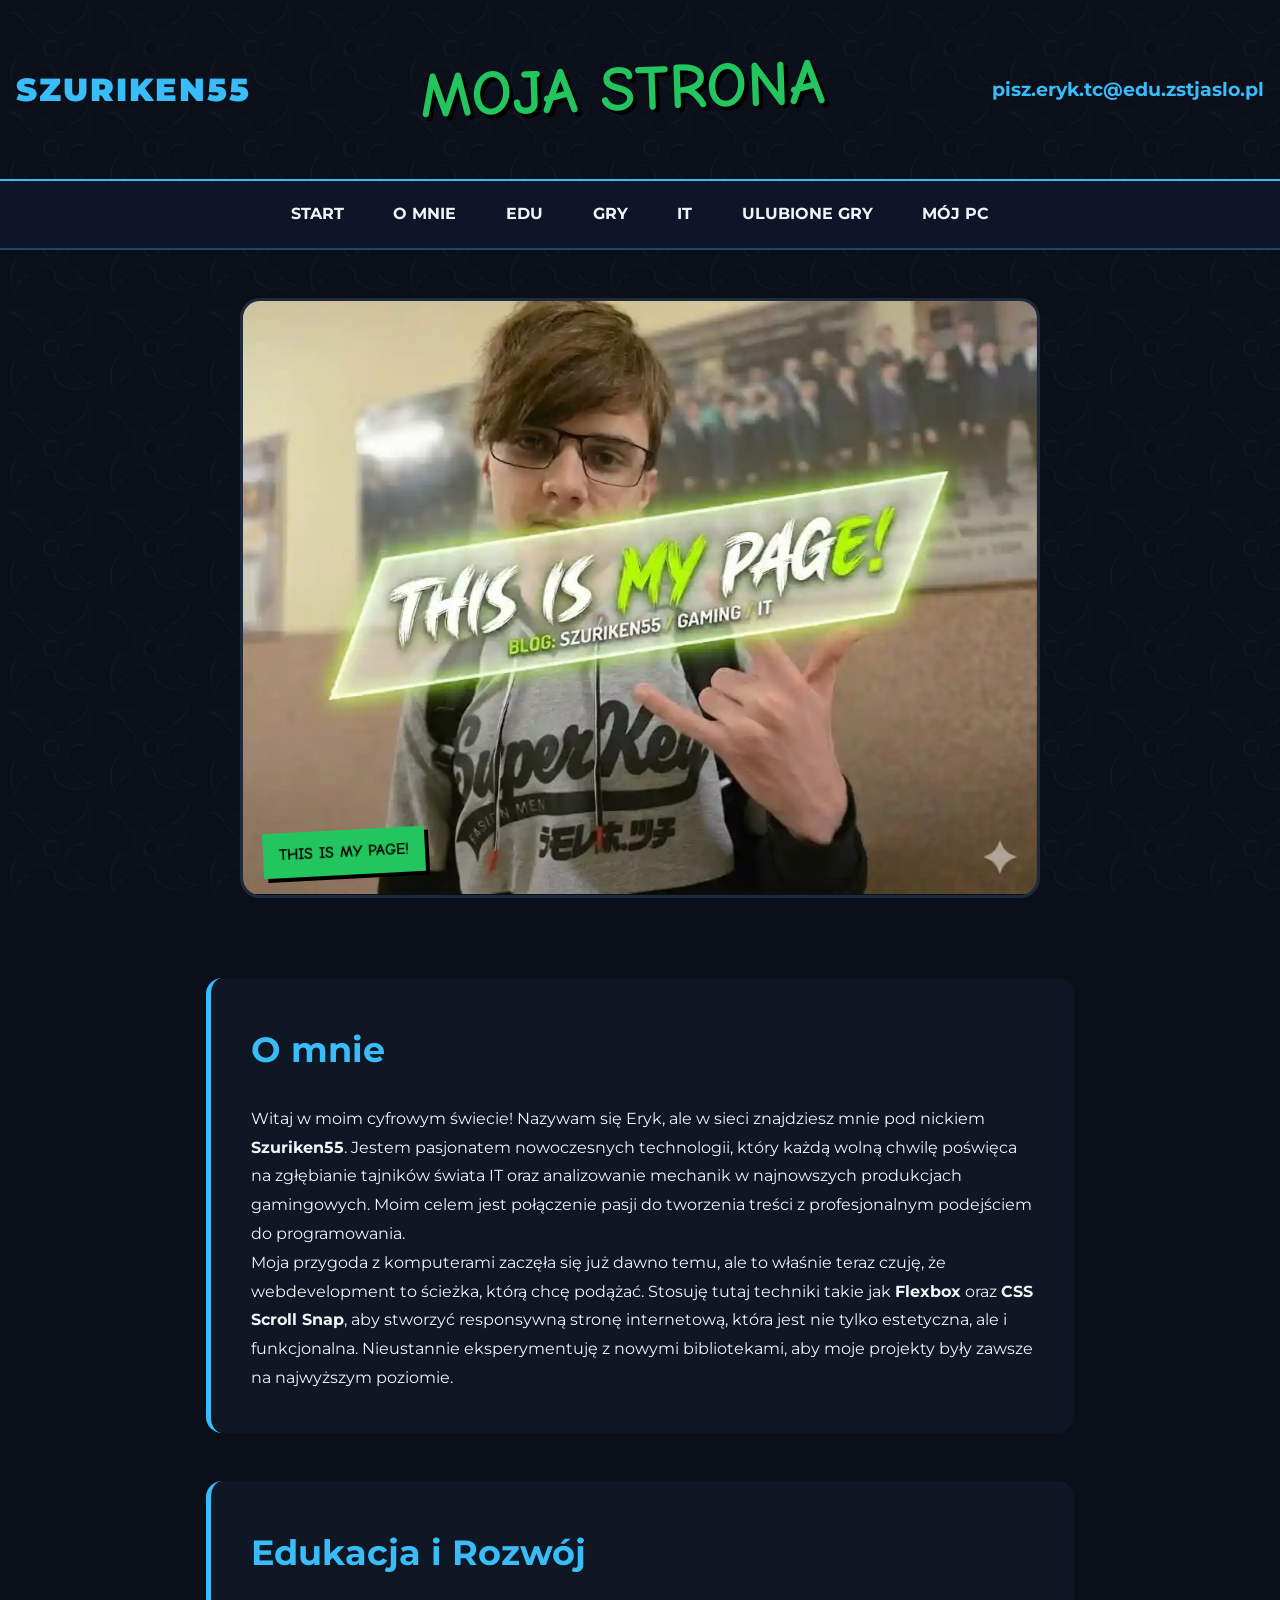
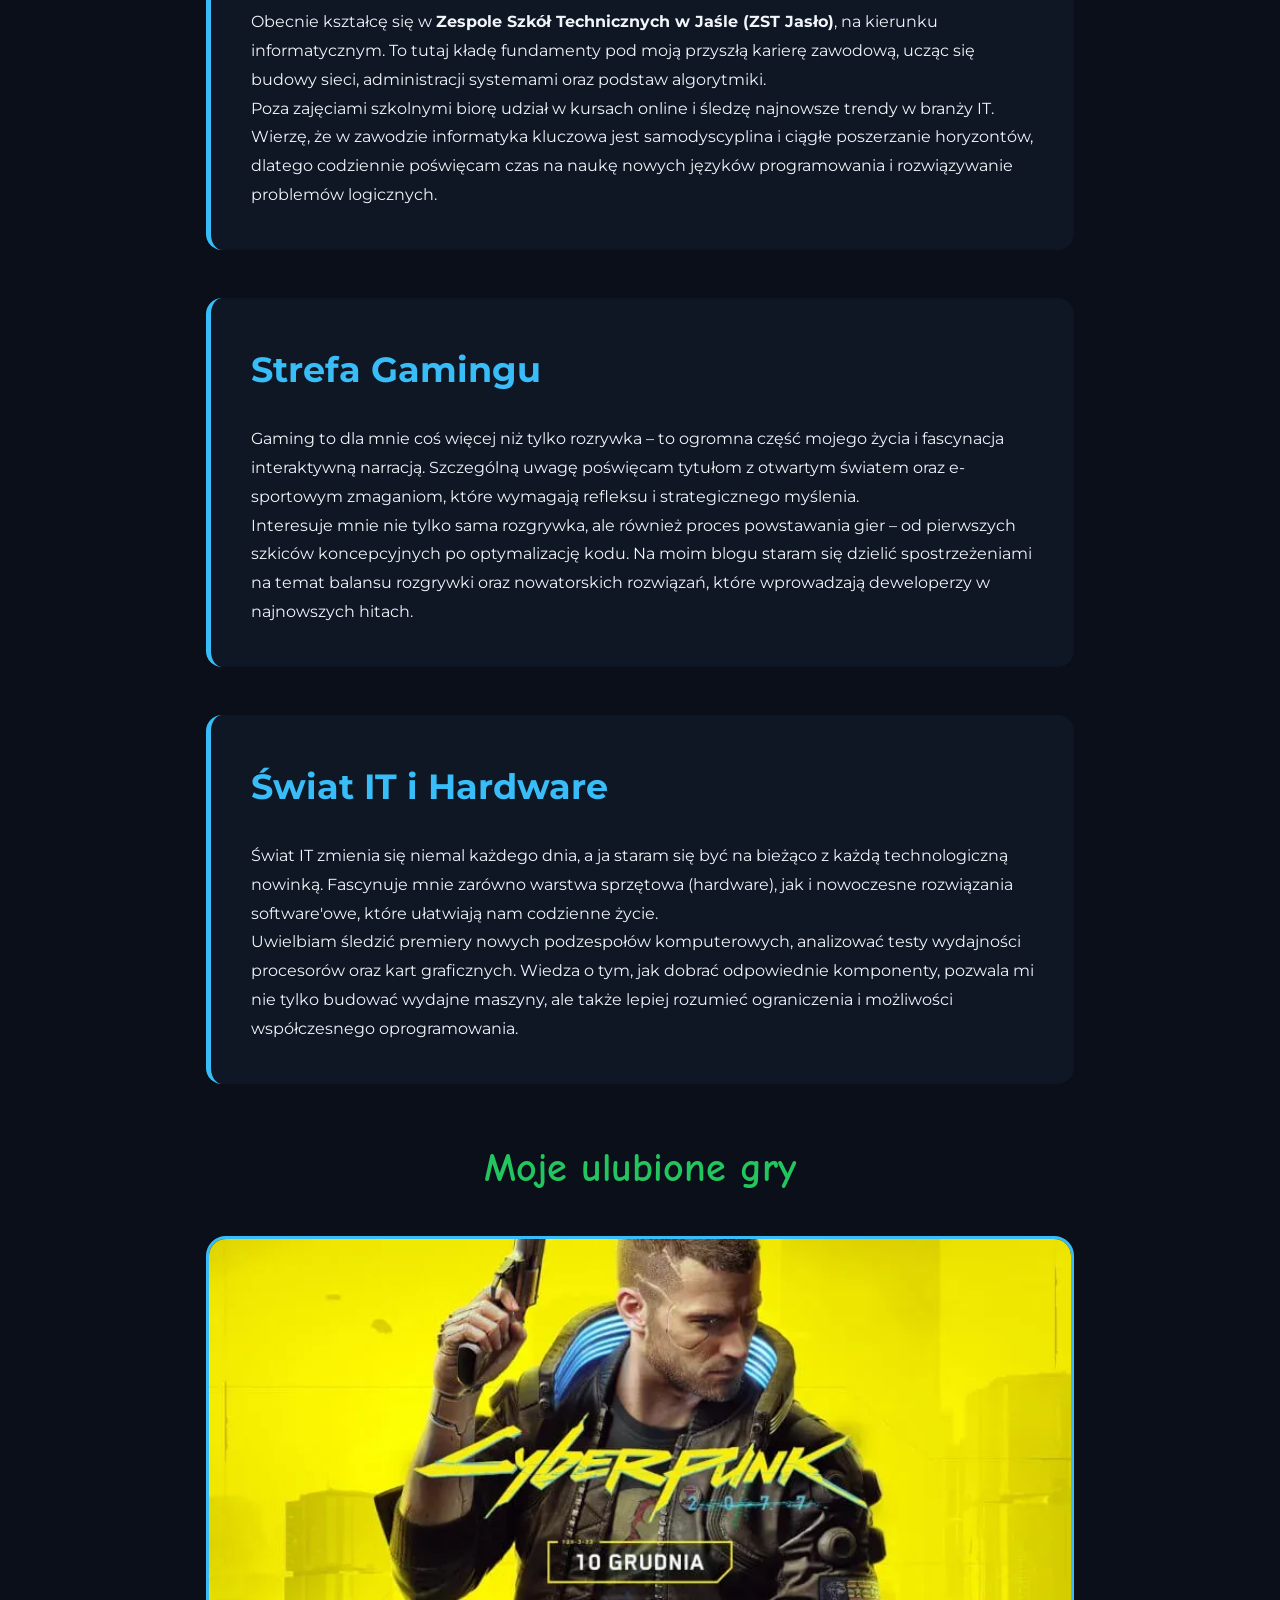
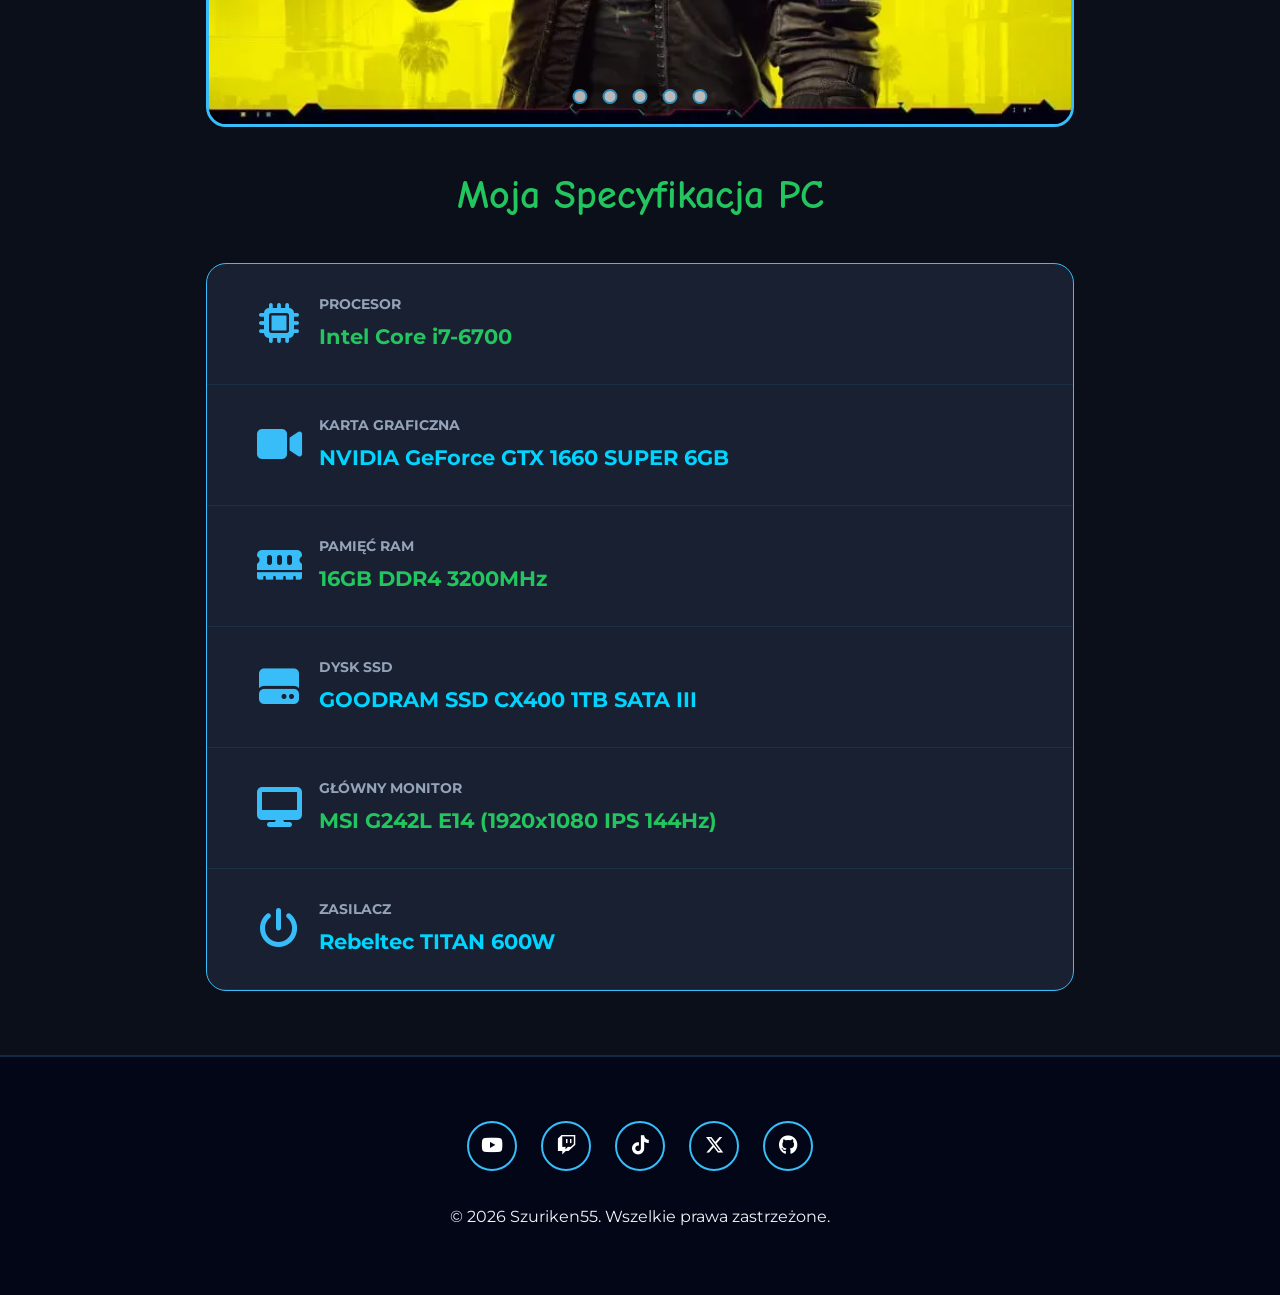
==== index.html @ 5cb0244d "Update index.html" ====
<!DOCTYPE html>
<html lang="pl">
<head>
    <meta charset="UTF-8">
    <meta name="viewport" content="width=device-width, initial-scale=1.0">
    <title>Szuriken55 | Gaming & IT Blog</title>
    <meta name="description" content="Oficjalny blog Szuriken55 - pasja do gier, technologii IT i edukacji. Sprawdź moje recenzje i projekty!">
    <link rel="icon" href="shuriken.ico" type="image/x-icon">

    <link rel="preload" href="index.css" as="style">
    <link rel="preload" href="zdj.webp" as="image" fetchpriority="high">
    <link rel="preload" href="https://cdnjs.cloudflare.com/ajax/libs/font-awesome/6.5.1/webfonts/fa-solid-900.woff2" as="font" type="font/woff2" crossorigin="anonymous">
    <link rel="preload" href="https://cdnjs.cloudflare.com/ajax/libs/font-awesome/6.5.1/webfonts/fa-brands-400.woff2" as="font" type="font/woff2" crossorigin="anonymous">

    <link rel="stylesheet" href="index.css">

    <link rel="preconnect" href="https://fonts.googleapis.com">
    <link rel="preconnect" href="https://fonts.gstatic.com" crossorigin>
    <link rel="stylesheet" href="https://fonts.googleapis.com/css2?family=Comic+Neue:wght@700&family=Montserrat:wght@400;700;900&display=swap" media="print" onload="this.media='all'">
    <link rel="stylesheet" href="https://cdnjs.cloudflare.com/ajax/libs/font-awesome/6.5.1/css/all.min.css" media="print" onload="this.media='all'">
    
    <noscript>
        <link rel="stylesheet" href="https://fonts.googleapis.com/css2?family=Comic+Neue:wght@700&family=Montserrat:wght@400;700;900&display=swap">
        <link rel="stylesheet" href="https://cdnjs.cloudflare.com/ajax/libs/font-awesome/6.5.1/css/all.min.css">
    </noscript>
</head>
<body>

    <header class="top-header">
        <div class="header-container">
            <div class="brand">SZURIKEN55</div>
            <h1 class="huge-title">MOJA STRONA</h1>
            <div class="header-right">
                <div class="contact-top">
                    <a href="mailto:pisz.eryk.tc@edu.zstjaslo.pl">pisz.eryk.tc@edu.zstjaslo.pl</a>
                </div>
            </div>
        </div>
    </header>

    <nav>
        <ul>
            <li><a href="#">Start</a></li>
            <li><a href="#o-mnie">O mnie</a></li>
            <li><a href="#edu">Edu</a></li>
            <li><a href="#gry">Gry</a></li>
            <li><a href="#it">IT</a></li>
            <li><a href="#ulubione-gry">Ulubione Gry</a></li>
            <li><a href="#setup">Mój PC</a></li>
        </ul>
    </nav>

    <main class="wrapper">
        <div class="hero-banner">
            <div class="hero-img-container">
                <img src="zdj.webp" alt="Eryk - Szuriken55" class="main-photo" width="1024" height="765" fetchpriority="high" decoding="sync">
                <div class="photo-overlay">THIS IS MY PAGE!</div>
            </div>
        </div>

        <div class="container-fluid">
            <article id="o-mnie">
              <h2>O mnie</h2>
              <p>
                Witaj w moim cyfrowym świecie! Nazywam się Eryk, ale w sieci
                znajdziesz mnie pod nickiem <strong>Szuriken55</strong>. Jestem
                pasjonatem nowoczesnych technologii, który każdą wolną chwilę
                poświęca na zgłębianie tajników świata IT oraz analizowanie mechanik
                w najnowszych produkcjach gamingowych. Moim celem jest połączenie
                pasji do tworzenia treści z profesjonalnym podejściem do
                programowania.
              </p>
              <p>
                Moja przygoda z komputerami zaczęła się już dawno temu, ale to
                właśnie teraz czuję, że webdevelopment to ścieżka, którą chcę
                podążać. Stosuję tutaj techniki takie jak
                <strong>Flexbox</strong> oraz <strong>CSS Scroll Snap</strong>, aby
                stworzyć responsywną stronę internetową, która jest nie tylko
                estetyczna, ale i funkcjonalna. Nieustannie eksperymentuję z nowymi
                bibliotekami, aby moje projekty były zawsze na najwyższym poziomie.
              </p>
            </article>

            <article id="edu">
              <h2>Edukacja i Rozwój</h2>
              <p>
                Obecnie kształcę się w
                <strong>Zespole Szkół Technicznych w Jaśle (ZST Jasło)</strong>, na
                kierunku informatycznym. To tutaj kładę fundamenty pod moją przyszłą
                karierę zawodową, ucząc się budowy sieci, administracji systemami
                oraz podstaw algorytmiki.
              </p>
              <p>
                Poza zajęciami szkolnymi biorę udział w kursach online i śledzę
                najnowsze trendy w branży IT. Wierzę, że w zawodzie informatyka
                kluczowa jest samodyscyplina i ciągłe poszerzanie horyzontów,
                dlatego codziennie poświęcam czas na naukę nowych języków
                programowania i rozwiązywanie problemów logicznych.
              </p>
            </article>

            <article id="gry">
              <h2>Strefa Gamingu</h2>
              <p>
                Gaming to dla mnie coś więcej niż tylko rozrywka – to ogromna część
                mojego życia i fascynacja interaktywną narracją. Szczególną uwagę
                poświęcam tytułom z otwartym światem oraz e-sportowym zmaganiom,
                które wymagają refleksu i strategicznego myślenia.
              </p>
              <p>
                Interesuje mnie nie tylko sama rozgrywka, ale również proces
                powstawania gier – od pierwszych szkiców koncepcyjnych po
                optymalizację kodu. Na moim blogu staram się dzielić spostrzeżeniami
                na temat balansu rozgrywki oraz nowatorskich rozwiązań, które
                wprowadzają deweloperzy w najnowszych hitach.
              </p>
            </article>

            <article id="it">
              <h2>Świat IT i Hardware</h2>
              <p>
                Świat IT zmienia się niemal każdego dnia, a ja staram się być na
                bieżąco z każdą technologiczną nowinką. Fascynuje mnie zarówno
                warstwa sprzętowa (hardware), jak i nowoczesne rozwiązania
                software'owe, które ułatwiają nam codzienne życie.
              </p>
              <p>
                Uwielbiam śledzić premiery nowych podzespołów komputerowych,
                analizować testy wydajności procesorów oraz kart graficznych. Wiedza
                o tym, jak dobrać odpowiednie komponenty, pozwala mi nie tylko
                budować wydajne maszyny, ale także lepiej rozumieć ograniczenia i
                możliwości współczesnego oprogramowania.
              </p>
            </article>

            <section id="ulubione-gry" class="games-slider-section">
                <h3 class="section-title">Moje ulubione gry</h3>
                <div class="slider-wrapper">
                    <div class="slider-track">
                        <img id="game-1" src="cybbb.webp" alt="Cyberpunk 2077" width="800" height="450" loading="lazy" decoding="async" fetchpriority="low">
                        <img id="game-2" src="witcher3.webp" alt="The Witcher 3" width="800" height="450" loading="lazy" decoding="async" fetchpriority="low">
                        <img id="game-3" src="elden.webp" alt="Elden Ring" width="800" height="450" loading="lazy" decoding="async" fetchpriority="low">
                        <img id="game-4" src="cs2logo.webp" alt="CS2" width="800" height="450" loading="lazy" decoding="async" fetchpriority="low">
                        <img id="game-5" src="mc.webp" alt="Minecraft" width="800" height="450" loading="lazy" decoding="async" fetchpriority="low">
                    </div>
                    <div class="slider-nav">
                        <a href="#game-1" aria-label="Cyberpunk 2077"></a>
                        <a href="#game-2" aria-label="Wiedźmin 3"></a>
                        <a href="#game-3" aria-label="Elden Ring"></a>
                        <a href="#game-4" aria-label="CS2"></a>
                        <a href="#game-5" aria-label="Minecraft"></a>
                    </div>
                </div>
            </section>

            <section id="setup" class="setup-section">
                <h3 class="section-title">Moja Specyfikacja PC</h3>
                <div class="setup-wide-container">
                    <div class="spec-row">
                        <div class="spec-icon"><i class="fa-solid fa-microchip"></i></div>
                        <div class="spec-details">
                            <h4>Procesor</h4>
                            <p class="neon-text-green">Intel Core i7-6700</p>
                        </div>
                    </div>
                    <div class="spec-row">
                        <div class="spec-icon"><i class="fa-solid fa-video"></i></div>
                        <div class="spec-details">
                            <h4>Karta Graficzna</h4>
                            <p class="neon-text-blue">NVIDIA GeForce GTX 1660 SUPER 6GB</p>
                        </div>
                    </div>
                    <div class="spec-row">
                        <div class="spec-icon"><i class="fa-solid fa-memory"></i></div>
                        <div class="spec-details">
                            <h4>Pamięć RAM</h4>
                            <p class="neon-text-green">16GB DDR4 3200MHz</p>
                        </div>
                    </div>
                    <div class="spec-row">
                        <div class="spec-icon"><i class="fa-solid fa-hard-drive"></i></div>
                        <div class="spec-details">
                            <h4>Dysk SSD</h4>
                            <p class="neon-text-blue">GOODRAM SSD CX400 1TB SATA III</p>
                        </div>
                    </div>
                    <div class="spec-row">
                        <div class="spec-icon"><i class="fa-solid fa-desktop"></i></div>
                        <div class="spec-details">
                            <h4>Główny Monitor</h4>
                            <p class="neon-text-green">MSI G242L E14 (1920x1080 IPS 144Hz)</p>
                        </div>
                    </div>
                    <div class="spec-row">
                        <div class="spec-icon"><i class="fa-solid fa-power-off"></i></div>
                        <div class="spec-details">
                            <h4>Zasilacz</h4>
                            <p class="neon-text-blue">Rebeltec TITAN 600W</p>
                        </div>
                    </div>
                </div>
            </section>
        </div>
    </main>

    <footer class="main-footer">
        <div class="footer-content">
            <ul class="social-icons">
                <li><a href="TWÓJ_LINK_DO_YOUTUBE" class="icon-yt" aria-label="YouTube" target="_blank" rel="noopener noreferrer"><i class="fa-brands fa-youtube"></i></a></li>
                <li><a href="TWÓJ_LINK_DO_TWITCH" class="icon-tw" aria-label="Twitch" target="_blank" rel="noopener noreferrer"><i class="fa-brands fa-twitch"></i></a></li>
                <li><a href="TWÓJ_LINK_DO_TIKTOK" class="icon-tt" aria-label="TikTok" target="_blank" rel="noopener noreferrer"><i class="fa-brands fa-tiktok"></i></a></li>
                <li><a href="TWÓJ_LINK_DO_X" class="icon-x" aria-label="Twitter" target="_blank" rel="noopener noreferrer"><i class="fa-brands fa-x-twitter"></i></a></li>
                <li><a href="TWÓJ_LINK_DO_GITHUB" class="icon-gh" aria-label="GitHub" target="_blank" rel="noopener noreferrer"><i class="fa-brands fa-github"></i></a></li>
            </ul>
            <p>&copy; 2026 Szuriken55. Wszelkie prawa zastrzeżone.</p>
        </div>
    </footer>
</body>
</html>
---- index.css ----
:root {
    --main-bg: #0f172a;
    --card-bg: #1e293b;
    --accent: #38bdf8;
    --neon-green: #22c55e;
    --neon-blue: #00d4ff;
    --text-main: #f1f5f9;
    --text-dim: #94a3b8;
}

* { box-sizing: border-box; margin: 0; padding: 0; }
html { scroll-behavior: smooth; font-size: 16px; }

body {
    background-color: #0a0f1a;
    background-image: linear-gradient(rgba(10, 15, 26, 0.9), rgba(10, 15, 26, 0.9)), url('logooo.webp');
    background-size: auto, 100px;
    background-repeat: repeat;
    background-attachment: fixed;
    color: var(--text-main);
    font-family: 'Montserrat', sans-serif;
    line-height: 1.8;
    overflow-x: hidden;
}

/* --- HEADER --- */
.top-header {
    background: transparent;
    padding: 2rem 1rem;
    border-bottom: 2px solid var(--accent);
}

.header-container {
    display: flex;
    justify-content: space-between;
    align-items: center;
    max-width: 1400px;
    margin: 0 auto;
    flex-wrap: wrap;
    gap: 1rem;
}

.brand { 
    font-weight: 900; 
    letter-spacing: 2px; 
    color: var(--accent);
    font-size: 2rem;
}

.huge-title {
    font-family: 'Comic Neue', cursive;
    font-size: clamp(2.5rem, 8vw, 4rem);
    color: var(--neon-green);
    text-shadow: 4px 4px 0px #000;
    transform: rotate(-2deg);
    text-align: center;
    margin: 0; 
}

.contact-top a { 
    font-size: 1.2rem;
    color: var(--accent); 
    text-decoration: none; 
    font-weight: 700;
}

/* --- NAWIGACJA --- */
nav {
    position: sticky;
    top: 0;
    background: rgba(15, 23, 42, 0.95);
    backdrop-filter: blur(10px);
    z-index: 1000;
    padding: 1.2rem 0;
    border-bottom: 2px solid rgba(56, 189, 248, 0.3);
}

nav ul { 
    display: flex; 
    justify-content: center; 
    gap: 1.5rem; 
    list-style: none; 
    flex-wrap: wrap;
}

nav ul li a {
    text-decoration: none;
    color: var(--text-main);
    font-weight: 700;
    text-transform: uppercase;
    font-size: 1rem;
    padding: 0.5rem 0.8rem;
    transition: 0.3s;
}

nav ul li a:hover { color: var(--accent); text-shadow: 0 0 10px var(--accent); }

/* --- HERO BANNER --- */
.hero-banner { 
    display: flex; 
    justify-content: center; 
    align-items: center;
    padding: 3rem 1rem; 
    width: 100%;
}

.hero-img-container {
    position: relative;
    width: 100%;
    max-width: 800px;
    margin: 0 auto;
    border-radius: 20px;
    overflow: hidden;
    border: 3px solid var(--card-bg);
}

.main-photo {
    width: 100%;
    height: auto;
    aspect-ratio: 1024 / 765;
    display: block;
    animation: slideUpFade 1.5s cubic-bezier(0.25, 0.46, 0.45, 0.94) both;
    will-change: transform, opacity;
}

@keyframes slideUpFade {
    0% { transform: translateY(50px); opacity: 0; }
    100% { transform: translateY(0); opacity: 1; }
}

.photo-overlay {
    position: absolute;
    bottom: 20px;
    left: 20px;
    background: var(--neon-green);
    color: #000;
    padding: 0.5rem 1rem;
    font-family: 'Comic Neue', cursive;
    font-weight: 900;
    transform: rotate(-3deg);
    box-shadow: 4px 4px 0px #000;
}

/* --- CONTENT --- */
.container-fluid { max-width: 900px; margin: 0 auto; padding: 2rem 1rem; }

article {
    background-color: rgba(17, 25, 40, 0.8);
    backdrop-filter: blur(5px);
    padding: 2.5rem;
    border-radius: 1rem;
    margin-bottom: 3rem;
    border-left: 5px solid var(--accent);
    scroll-margin-top: 100px;
}

article h2 { font-size: 2.2rem; color: var(--accent); margin-bottom: 1.5rem; }

/* --- SLIDER --- */
.section-title { font-size: 2.5rem; color: var(--neon-green); text-align: center; margin-bottom: 2rem; font-family: 'Comic Neue', cursive; }
.slider-wrapper { position: relative; border-radius: 20px; overflow: hidden; border: 3px solid var(--accent); background: #000; } /* Dodane czarne tło w razie gdy obrazek ma inne proporcje */

.slider-track { 
    display: flex; 
    overflow-x: auto; 
    scroll-snap-type: x mandatory; 
    scrollbar-width: none; 
    scroll-behavior: smooth;
    background: #000;
}
.slider-track::-webkit-scrollbar { display: none; }

.slider-track img { 
    flex: 0 0 100%;
    width: 100%; 
    height: 100%; /* Zmienione na 100% */
    aspect-ratio: 16 / 9;
    object-fit: contain; /* ZMIANA: zapobiega ucinaniu zdjęć! */
    scroll-snap-align: start; 
}

.slider-nav { 
    display: flex; gap: 15px; position: absolute; bottom: 20px; left: 50%; 
    transform: translateX(-50%); z-index: 10;
}
.slider-nav a { 
    width: 15px; height: 15px; border-radius: 50%; background: #fff; 
    opacity: 0.7; border: 2px solid var(--accent); transition: 0.3s;
}
.slider-nav a:hover { opacity: 1; background: var(--accent); transform: scale(1.2); }

/* --- SEKCJA HARDWARE --- */
.setup-section { padding: 2rem 0; width: 100%; }
.setup-wide-container {
    background: rgba(30, 41, 59, 0.7);
    border-radius: 20px;
    border: 1px solid var(--accent);
    overflow: hidden;
    width: 100%;
}
.spec-row {
    display: flex;
    align-items: center;
    padding: 1.5rem 2rem;
    border-bottom: 1px solid rgba(56, 189, 248, 0.1);
}
.spec-icon { font-size: 2.5rem; color: var(--accent); width: 80px; text-align: center; }
.spec-details h4 { font-size: 0.9rem; color: var(--text-dim); text-transform: uppercase; }
.spec-details p { font-size: 1.3rem; font-weight: 700; }
.neon-text-green { color: var(--neon-green); }
.neon-text-blue { color: var(--neon-blue); }

/* --- SOCIAL MEDIA --- */
.main-footer { background: #020617; padding: 4rem 1rem; text-align: center; border-top: 2px solid rgba(56, 189, 248, 0.2); }
.social-icons { display: flex; justify-content: center; gap: 1.5rem; list-style: none; margin-bottom: 2rem; flex-wrap: wrap; padding: 0; }

.social-icons a {
    color: #fff; 
    text-decoration: none; 
    border: 2px solid var(--accent);
    padding: 0; /* Zerujemy padding, żeby min-width/height przejęły kontrolę */
    font-size: 1.2rem; 
    border-radius: 50px; 
    transition: transform 0.2s; /* Tylko transform dla lepszej wydajności */
    display: flex; 
    align-items: center; 
    justify-content: center; 
    width: 50px;  /* Stała szerokość */
    height: 50px; /* Stała wysokość - Google to pokocha (powyżej 48px) */
}

.social-icons a:hover { transform: scale(1.1); }
.social-icons a.icon-yt:hover { background: #ff0000; border-color: #ff0000; }
.social-icons a.icon-tw:hover { background: #9146ff; border-color: #9146ff; }
.social-icons a.icon-tt:hover { background: #000; border-color: #fff; }
.social-icons a.icon-x:hover { background: #000; border-color: #555; }
.social-icons a.icon-gh:hover { background: #333; border-color: #333; }

/* RESPONSYWNOŚĆ */
@media (max-width: 768px) {
    .header-container { flex-direction: column; text-align: center; }
    .brand { order: 2; font-size: 1.5rem; }
    .huge-title { order: 1; font-size: 2.2rem; margin-bottom: 10px; }
    .spec-row { padding: 1rem; }
    .spec-icon { width: 50px; font-size: 1.8rem; }
    .spec-details p { font-size: 1rem; }
}
---- index.css ----
:root {
    --main-bg: #0f172a;
    --card-bg: #1e293b;
    --accent: #38bdf8;
    --neon-green: #22c55e;
    --neon-blue: #00d4ff;
    --text-main: #f1f5f9;
    --text-dim: #94a3b8;
}

* { box-sizing: border-box; margin: 0; padding: 0; }
html { scroll-behavior: smooth; font-size: 16px; }

body {
    background-color: #0a0f1a;
    background-image: linear-gradient(rgba(10, 15, 26, 0.9), rgba(10, 15, 26, 0.9)), url('logooo.webp');
    background-size: auto, 100px;
    background-repeat: repeat;
    background-attachment: fixed;
    color: var(--text-main);
    font-family: 'Montserrat', sans-serif;
    line-height: 1.8;
    overflow-x: hidden;
}

/* --- HEADER --- */
.top-header {
    background: transparent;
    padding: 2rem 1rem;
    border-bottom: 2px solid var(--accent);
}

.header-container {
    display: flex;
    justify-content: space-between;
    align-items: center;
    max-width: 1400px;
    margin: 0 auto;
    flex-wrap: wrap;
    gap: 1rem;
}

.brand { 
    font-weight: 900; 
    letter-spacing: 2px; 
    color: var(--accent);
    font-size: 2rem;
}

.huge-title {
    font-family: 'Comic Neue', cursive;
    font-size: clamp(2.5rem, 8vw, 4rem);
    color: var(--neon-green);
    text-shadow: 4px 4px 0px #000;
    transform: rotate(-2deg);
    text-align: center;
    margin: 0; 
}

.contact-top a { 
    font-size: 1.2rem;
    color: var(--accent); 
    text-decoration: none; 
    font-weight: 700;
}

/* --- NAWIGACJA --- */
nav {
    position: sticky;
    top: 0;
    background: rgba(15, 23, 42, 0.95);
    backdrop-filter: blur(10px);
    z-index: 1000;
    padding: 1.2rem 0;
    border-bottom: 2px solid rgba(56, 189, 248, 0.3);
}

nav ul { 
    display: flex; 
    justify-content: center; 
    gap: 1.5rem; 
    list-style: none; 
    flex-wrap: wrap;
}

nav ul li a {
    text-decoration: none;
    color: var(--text-main);
    font-weight: 700;
    text-transform: uppercase;
    font-size: 1rem;
    padding: 0.5rem 0.8rem;
    transition: 0.3s;
}

nav ul li a:hover { color: var(--accent); text-shadow: 0 0 10px var(--accent); }

/* --- HERO BANNER --- */
.hero-banner { 
    display: flex; 
    justify-content: center; 
    align-items: center;
    padding: 3rem 1rem; 
    width: 100%;
}

.hero-img-container {
    position: relative;
    width: 100%;
    max-width: 800px;
    margin: 0 auto;
    border-radius: 20px;
    overflow: hidden;
    border: 3px solid var(--card-bg);
}

.main-photo {
    width: 100%;
    height: auto;
    aspect-ratio: 1024 / 765;
    display: block;
    animation: slideUpFade 1.5s cubic-bezier(0.25, 0.46, 0.45, 0.94) both;
    will-change: transform, opacity;
}

@keyframes slideUpFade {
    0% { transform: translateY(50px); opacity: 0; }
    100% { transform: translateY(0); opacity: 1; }
}

.photo-overlay {
    position: absolute;
    bottom: 20px;
    left: 20px;
    background: var(--neon-green);
    color: #000;
    padding: 0.5rem 1rem;
    font-family: 'Comic Neue', cursive;
    font-weight: 900;
    transform: rotate(-3deg);
    box-shadow: 4px 4px 0px #000;
}

/* --- CONTENT --- */
.container-fluid { max-width: 900px; margin: 0 auto; padding: 2rem 1rem; }

article {
    background-color: rgba(17, 25, 40, 0.8);
    backdrop-filter: blur(5px);
    padding: 2.5rem;
    border-radius: 1rem;
    margin-bottom: 3rem;
    border-left: 5px solid var(--accent);
    scroll-margin-top: 100px;
}

article h2 { font-size: 2.2rem; color: var(--accent); margin-bottom: 1.5rem; }

/* --- SLIDER --- */
.section-title { font-size: 2.5rem; color: var(--neon-green); text-align: center; margin-bottom: 2rem; font-family: 'Comic Neue', cursive; }
.slider-wrapper { position: relative; border-radius: 20px; overflow: hidden; border: 3px solid var(--accent); background: #000; } /* Dodane czarne tło w razie gdy obrazek ma inne proporcje */

.slider-track { 
    display: flex; 
    overflow-x: auto; 
    scroll-snap-type: x mandatory; 
    scrollbar-width: none; 
    scroll-behavior: smooth;
    background: #000;
}
.slider-track::-webkit-scrollbar { display: none; }

.slider-track img { 
    flex: 0 0 100%;
    width: 100%; 
    height: 100%; /* Zmienione na 100% */
    aspect-ratio: 16 / 9;
    object-fit: contain; /* ZMIANA: zapobiega ucinaniu zdjęć! */
    scroll-snap-align: start; 
}

.slider-nav { 
    display: flex; gap: 15px; position: absolute; bottom: 20px; left: 50%; 
    transform: translateX(-50%); z-index: 10;
}
.slider-nav a { 
    width: 15px; height: 15px; border-radius: 50%; background: #fff; 
    opacity: 0.7; border: 2px solid var(--accent); transition: 0.3s;
}
.slider-nav a:hover { opacity: 1; background: var(--accent); transform: scale(1.2); }

/* --- SEKCJA HARDWARE --- */
.setup-section { padding: 2rem 0; width: 100%; }
.setup-wide-container {
    background: rgba(30, 41, 59, 0.7);
    border-radius: 20px;
    border: 1px solid var(--accent);
    overflow: hidden;
    width: 100%;
}
.spec-row {
    display: flex;
    align-items: center;
    padding: 1.5rem 2rem;
    border-bottom: 1px solid rgba(56, 189, 248, 0.1);
}
.spec-icon { font-size: 2.5rem; color: var(--accent); width: 80px; text-align: center; }
.spec-details h4 { font-size: 0.9rem; color: var(--text-dim); text-transform: uppercase; }
.spec-details p { font-size: 1.3rem; font-weight: 700; }
.neon-text-green { color: var(--neon-green); }
.neon-text-blue { color: var(--neon-blue); }

/* --- SOCIAL MEDIA --- */
.main-footer { background: #020617; padding: 4rem 1rem; text-align: center; border-top: 2px solid rgba(56, 189, 248, 0.2); }
.social-icons { display: flex; justify-content: center; gap: 1.5rem; list-style: none; margin-bottom: 2rem; flex-wrap: wrap; padding: 0; }

.social-icons a {
    color: #fff; 
    text-decoration: none; 
    border: 2px solid var(--accent);
    padding: 0; /* Zerujemy padding, żeby min-width/height przejęły kontrolę */
    font-size: 1.2rem; 
    border-radius: 50px; 
    transition: transform 0.2s; /* Tylko transform dla lepszej wydajności */
    display: flex; 
    align-items: center; 
    justify-content: center; 
    width: 50px;  /* Stała szerokość */
    height: 50px; /* Stała wysokość - Google to pokocha (powyżej 48px) */
}

.social-icons a:hover { transform: scale(1.1); }
.social-icons a.icon-yt:hover { background: #ff0000; border-color: #ff0000; }
.social-icons a.icon-tw:hover { background: #9146ff; border-color: #9146ff; }
.social-icons a.icon-tt:hover { background: #000; border-color: #fff; }
.social-icons a.icon-x:hover { background: #000; border-color: #555; }
.social-icons a.icon-gh:hover { background: #333; border-color: #333; }

/* RESPONSYWNOŚĆ */
@media (max-width: 768px) {
    .header-container { flex-direction: column; text-align: center; }
    .brand { order: 2; font-size: 1.5rem; }
    .huge-title { order: 1; font-size: 2.2rem; margin-bottom: 10px; }
    .spec-row { padding: 1rem; }
    .spec-icon { width: 50px; font-size: 1.8rem; }
    .spec-details p { font-size: 1rem; }
}
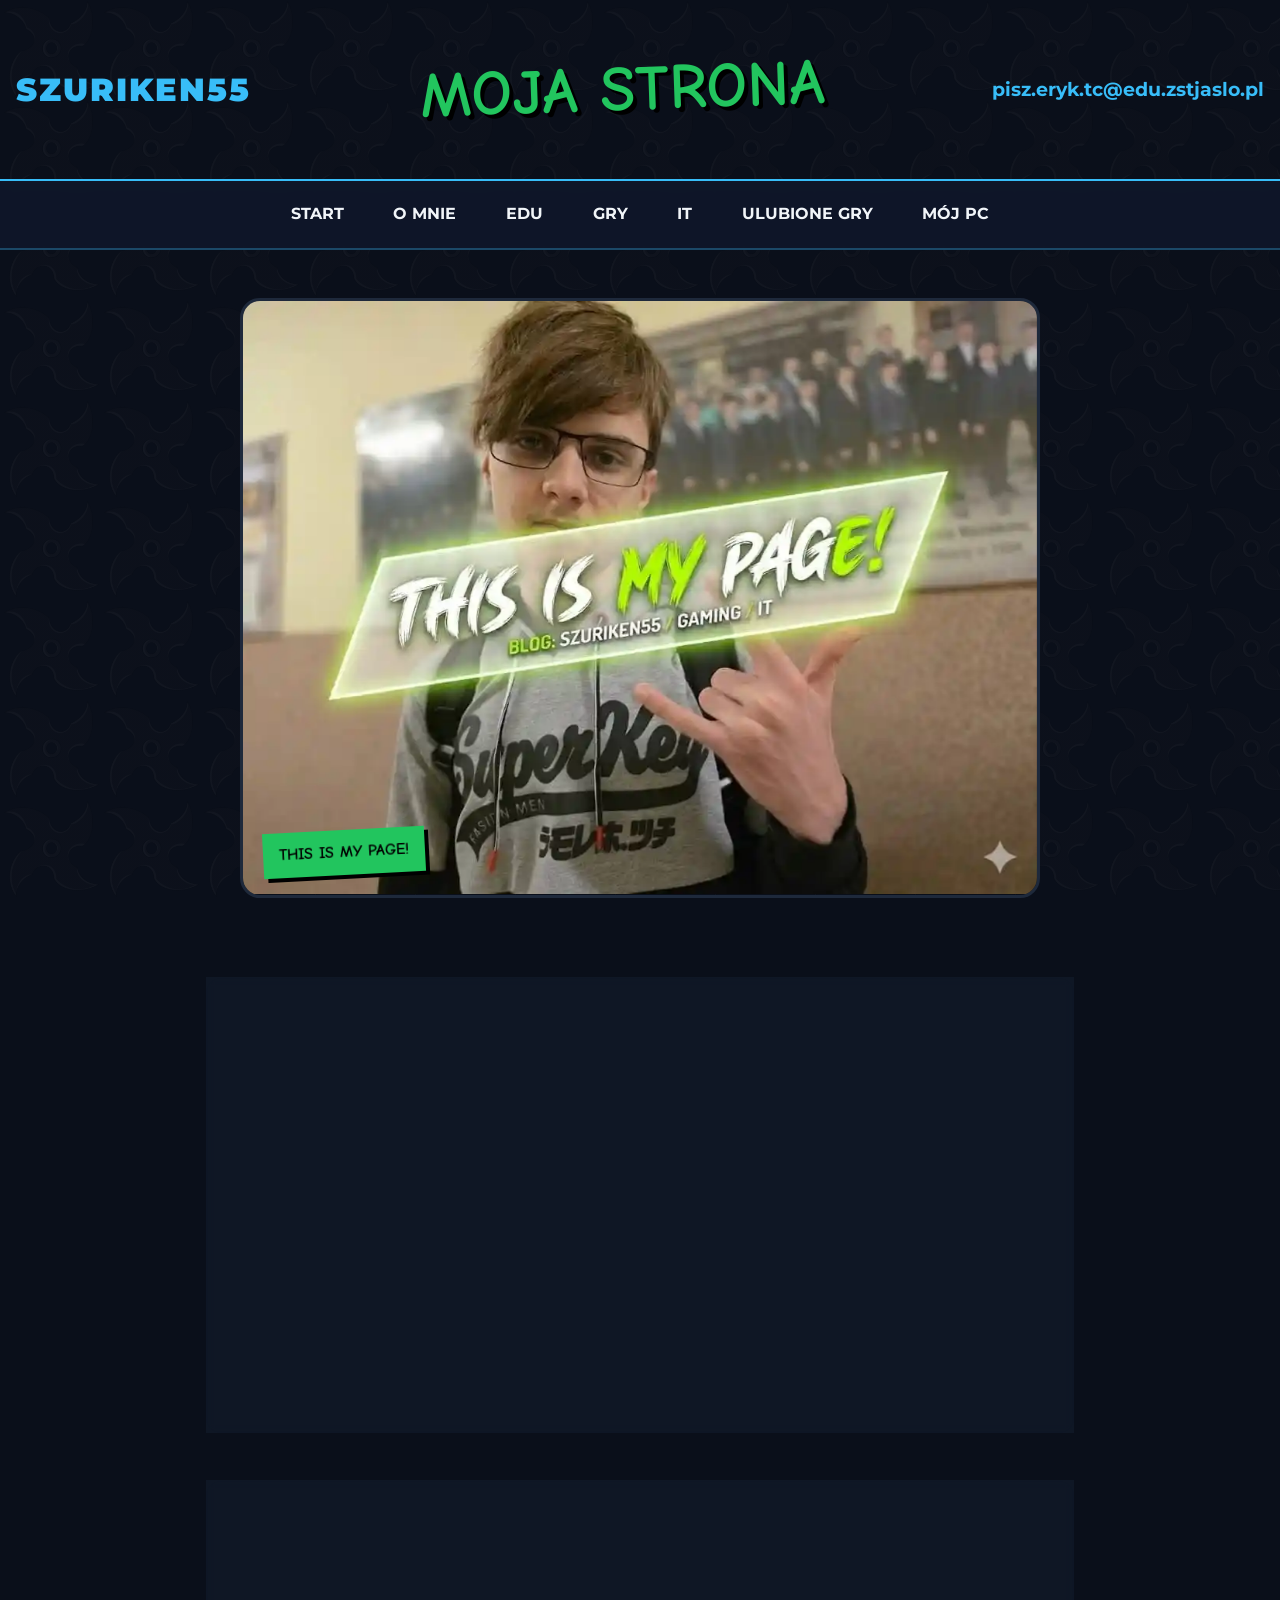
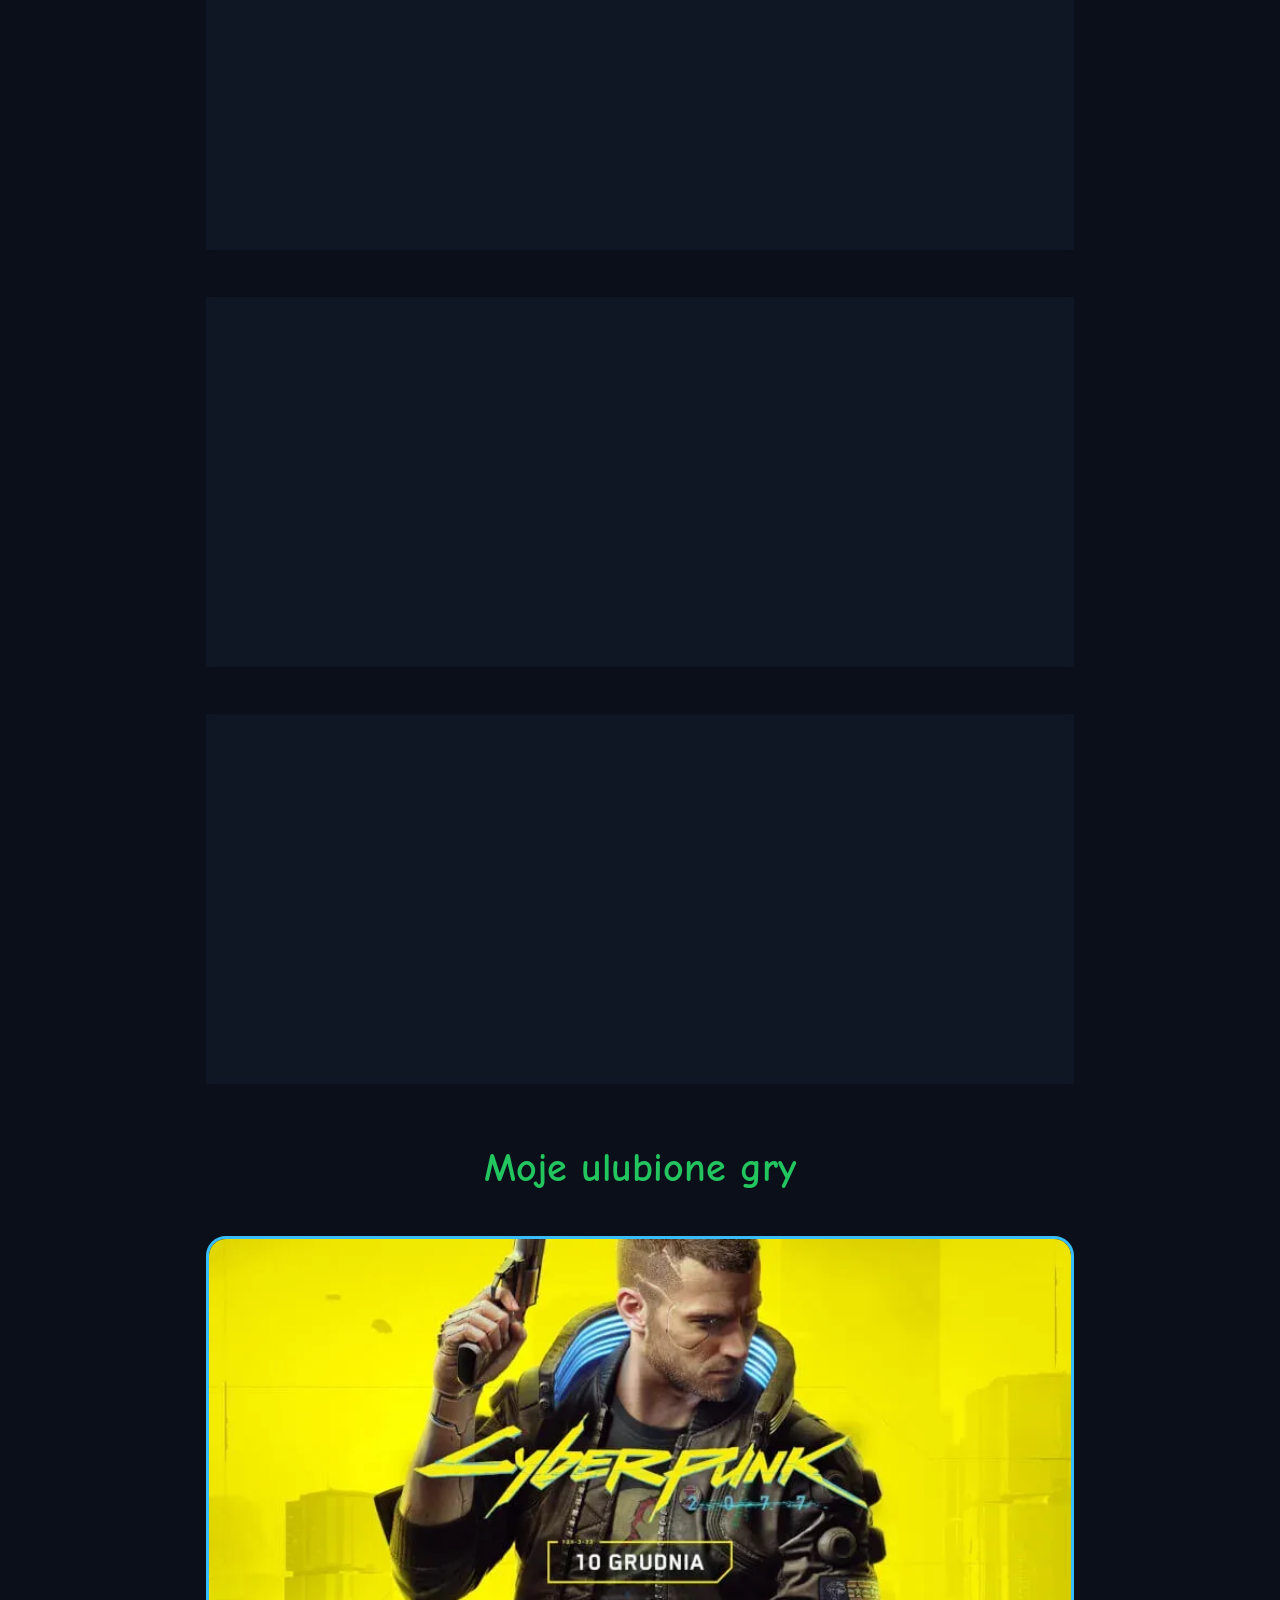
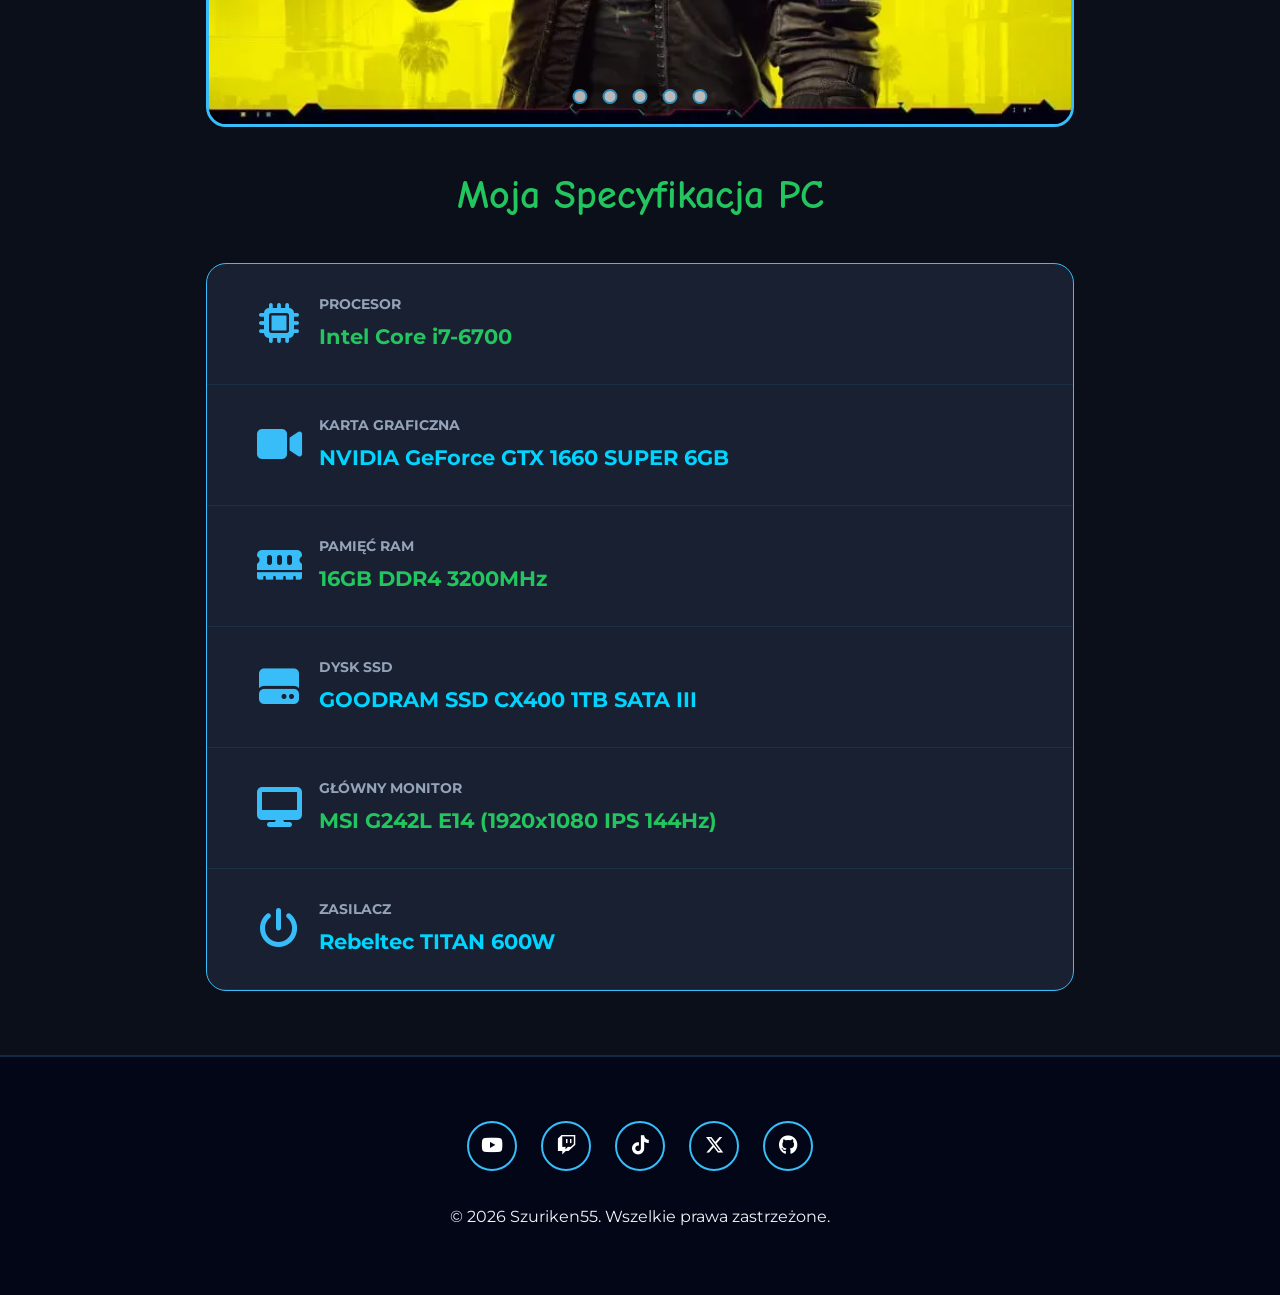
==== commit c99a2e02: "Update index.html" ====
--- a/index.html
+++ b/index.html
@@ -7,15 +7,14 @@
     <meta name="description" content="Oficjalny blog Szuriken55 - pasja do gier, technologii IT i edukacji. Sprawdź moje recenzje i projekty!">
     <link rel="icon" href="shuriken.ico" type="image/x-icon">
 
-    <link rel="preload" href="index.css" as="style">
-    <link rel="preload" href="zdj.webp" as="image" fetchpriority="high">
-    <link rel="preload" href="https://cdnjs.cloudflare.com/ajax/libs/font-awesome/6.5.1/webfonts/fa-solid-900.woff2" as="font" type="font/woff2" crossorigin="anonymous">
-    <link rel="preload" href="https://cdnjs.cloudflare.com/ajax/libs/font-awesome/6.5.1/webfonts/fa-brands-400.woff2" as="font" type="font/woff2" crossorigin="anonymous">
-
-    <link rel="stylesheet" href="index.css">
-
     <link rel="preconnect" href="https://fonts.googleapis.com">
     <link rel="preconnect" href="https://fonts.gstatic.com" crossorigin>
+    <link rel="preconnect" href="https://cdnjs.cloudflare.com" crossorigin>
+
+    <link rel="stylesheet" href="index.css">
+
+    <link rel="preload" href="zdj.webp" as="image" fetchpriority="high">
+
     <link rel="stylesheet" href="https://fonts.googleapis.com/css2?family=Comic+Neue:wght@700&family=Montserrat:wght@400;700;900&display=swap" media="print" onload="this.media='all'">
     <link rel="stylesheet" href="https://cdnjs.cloudflare.com/ajax/libs/font-awesome/6.5.1/css/all.min.css" media="print" onload="this.media='all'">
     
--- a/index.css
+++ b/index.css
@@ -158,7 +158,7 @@
 
 /* --- SLIDER --- */
 .section-title { font-size: 2.5rem; color: var(--neon-green); text-align: center; margin-bottom: 2rem; font-family: 'Comic Neue', cursive; }
-.slider-wrapper { position: relative; border-radius: 20px; overflow: hidden; border: 3px solid var(--accent); background: #000; } /* Dodane czarne tło w razie gdy obrazek ma inne proporcje */
+.slider-wrapper { position: relative; border-radius: 20px; overflow: hidden; border: 3px solid var(--accent); background: #000; }
 
 .slider-track { 
     display: flex; 
@@ -173,9 +173,9 @@
 .slider-track img { 
     flex: 0 0 100%;
     width: 100%; 
-    height: 100%; /* Zmienione na 100% */
+    height: 100%; 
     aspect-ratio: 16 / 9;
-    object-fit: contain; /* ZMIANA: zapobiega ucinaniu zdjęć! */
+    object-fit: contain;
     scroll-snap-align: start; 
 }
 
@@ -218,15 +218,15 @@
     color: #fff; 
     text-decoration: none; 
     border: 2px solid var(--accent);
-    padding: 0; /* Zerujemy padding, żeby min-width/height przejęły kontrolę */
+    padding: 0; 
     font-size: 1.2rem; 
     border-radius: 50px; 
-    transition: transform 0.2s; /* Tylko transform dla lepszej wydajności */
+    transition: transform 0.2s; 
     display: flex; 
     align-items: center; 
     justify-content: center; 
-    width: 50px;  /* Stała szerokość */
-    height: 50px; /* Stała wysokość - Google to pokocha (powyżej 48px) */
+    width: 50px; 
+    height: 50px;
 }
 
 .social-icons a:hover { transform: scale(1.1); }
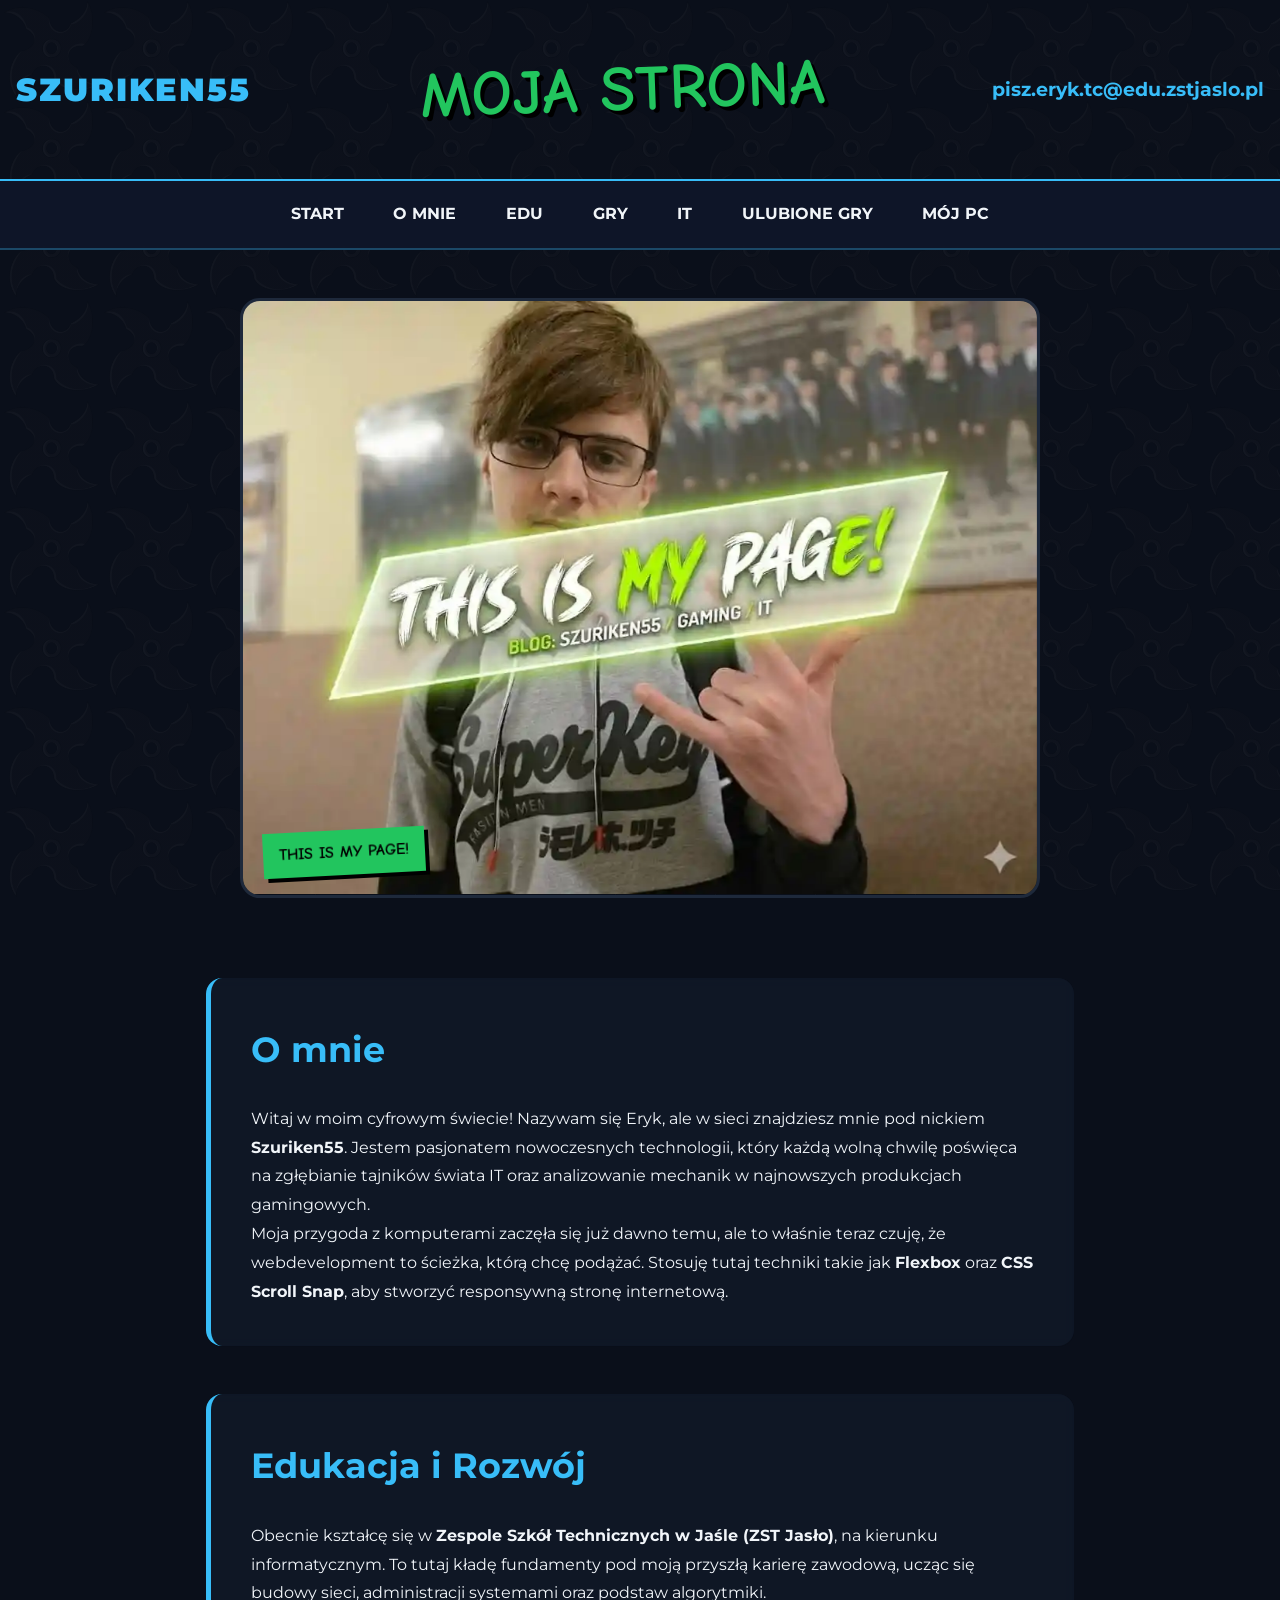
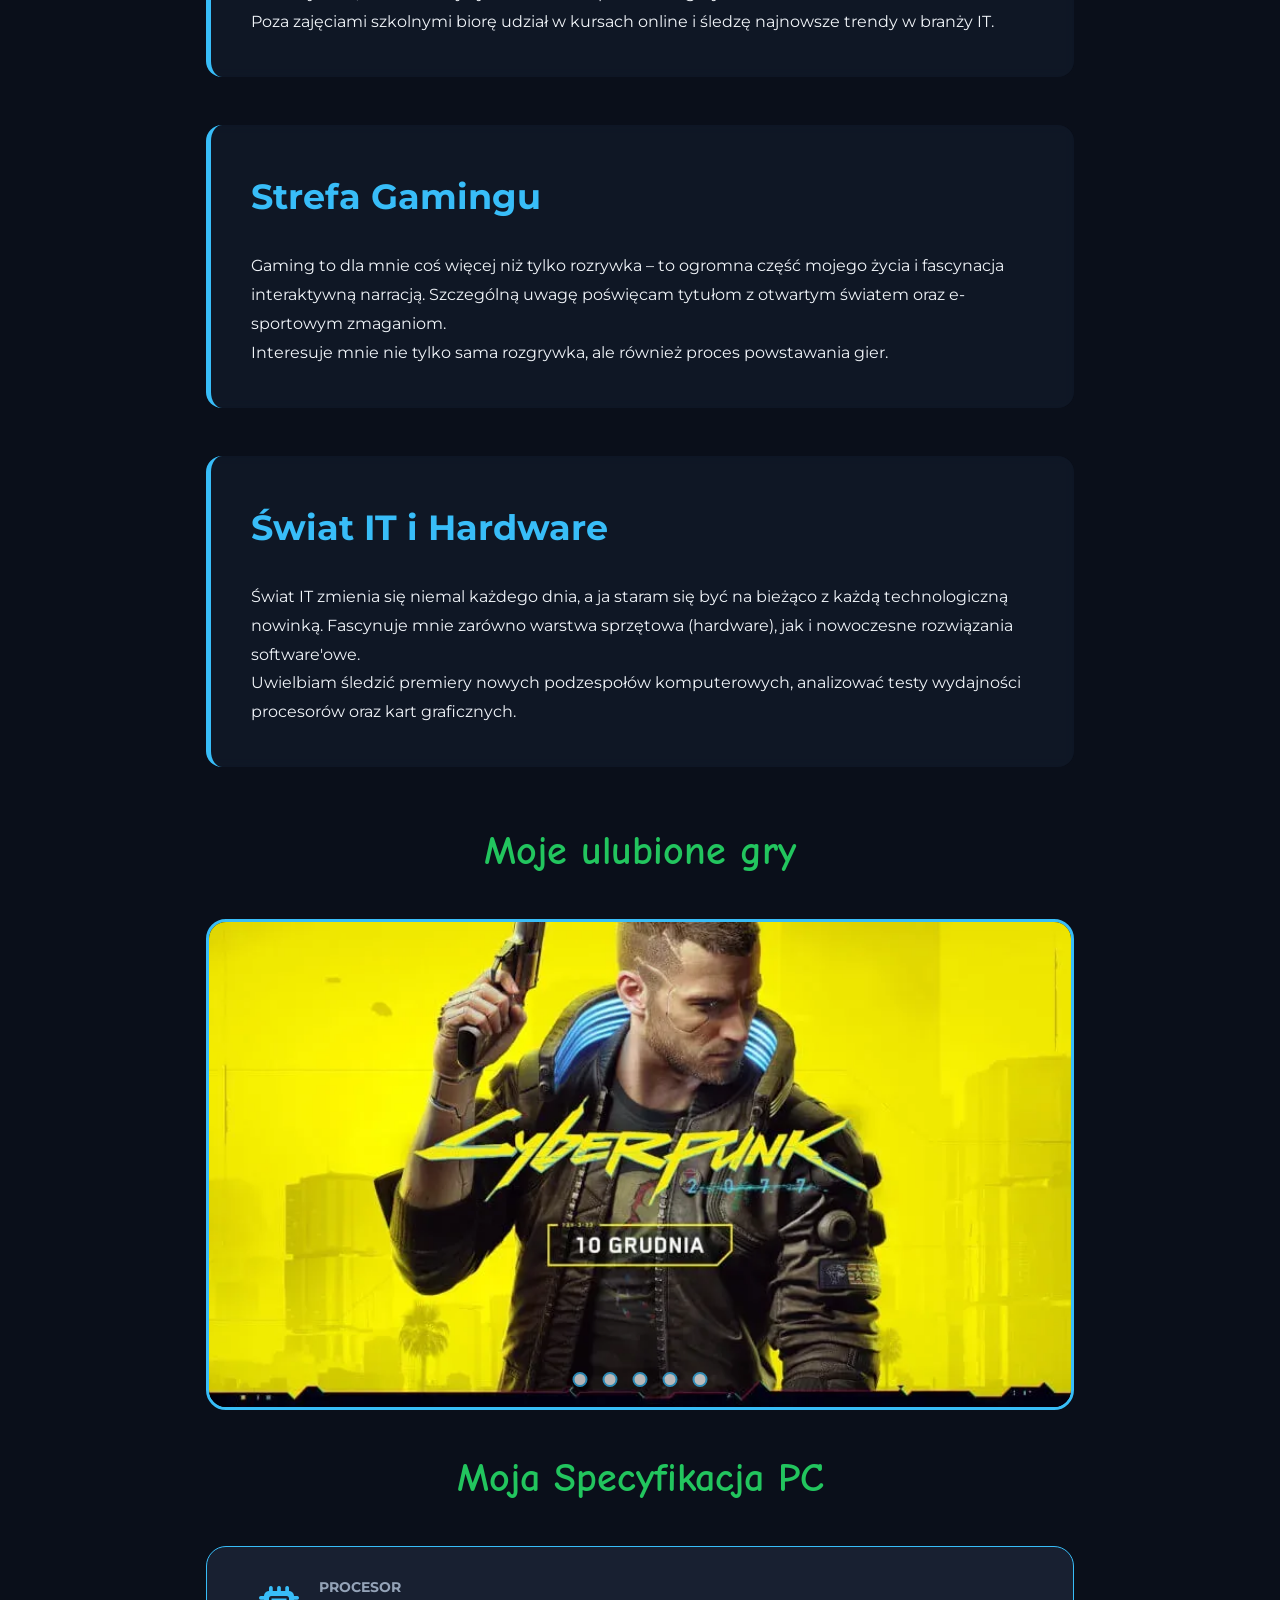
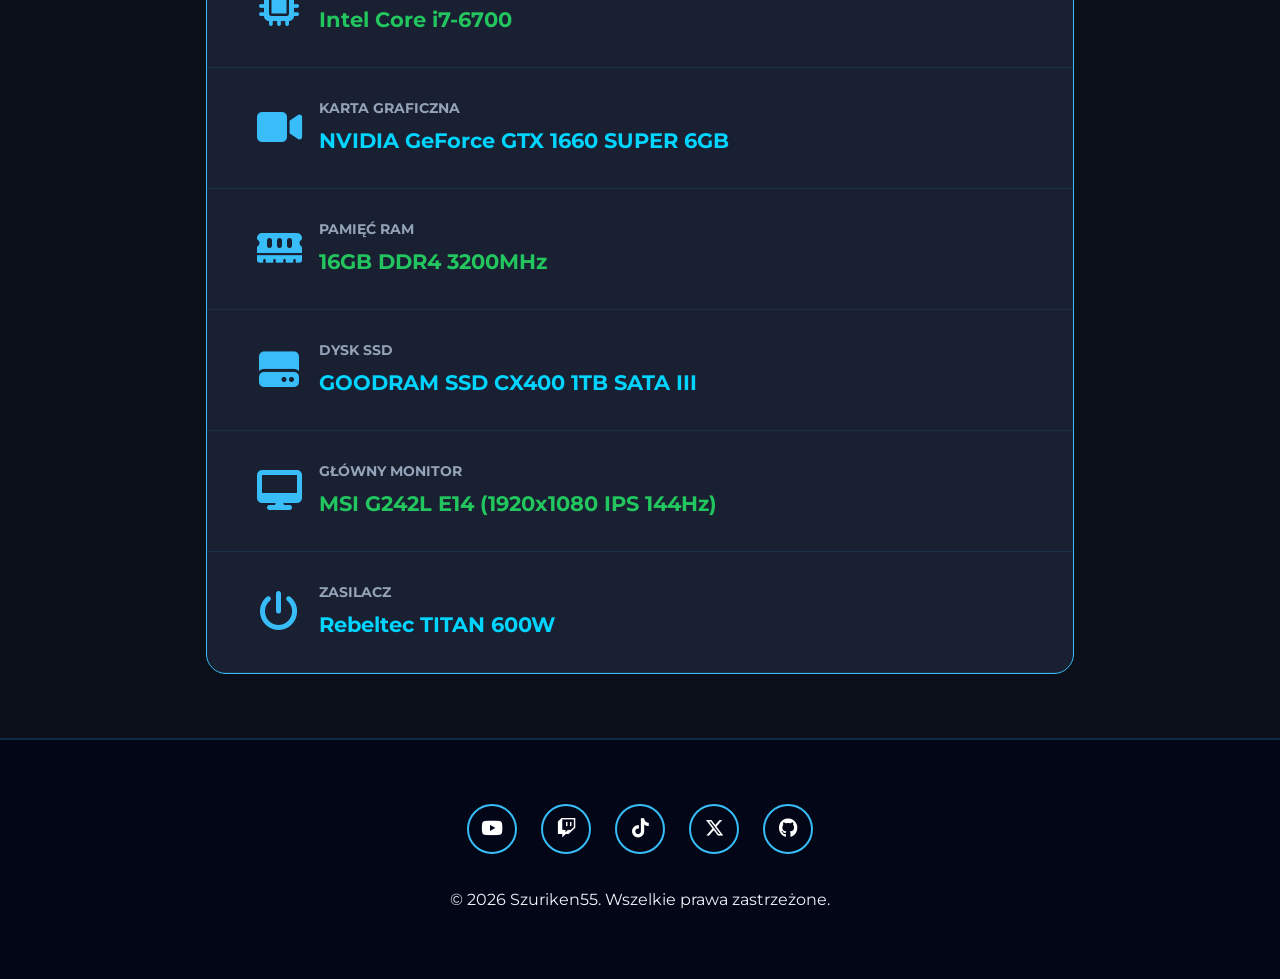
==== commit 763eab31: "Update index.html" ====
--- a/index.html
+++ b/index.html
@@ -4,24 +4,17 @@
     <meta charset="UTF-8">
     <meta name="viewport" content="width=device-width, initial-scale=1.0">
     <title>Szuriken55 | Gaming & IT Blog</title>
-    <meta name="description" content="Oficjalny blog Szuriken55 - pasja do gier, technologii IT i edukacji. Sprawdź moje recenzje i projekty!">
+    <meta name="description" content="Oficjalny blog Szuriken55 - pasja do gier, technologii IT i edukacji.">
     <link rel="icon" href="shuriken.ico" type="image/x-icon">
 
     <link rel="preconnect" href="https://fonts.googleapis.com">
     <link rel="preconnect" href="https://fonts.gstatic.com" crossorigin>
-    <link rel="preconnect" href="https://cdnjs.cloudflare.com" crossorigin>
 
     <link rel="stylesheet" href="index.css">
 
+    <link rel="stylesheet" href="https://fonts.googleapis.com/css2?family=Comic+Neue:wght@700&family=Montserrat:wght@400;700;900&display=swap">
+
     <link rel="preload" href="zdj.webp" as="image" fetchpriority="high">
-
-    <link rel="stylesheet" href="https://fonts.googleapis.com/css2?family=Comic+Neue:wght@700&family=Montserrat:wght@400;700;900&display=swap" media="print" onload="this.media='all'">
-    <link rel="stylesheet" href="https://cdnjs.cloudflare.com/ajax/libs/font-awesome/6.5.1/css/all.min.css" media="print" onload="this.media='all'">
-    
-    <noscript>
-        <link rel="stylesheet" href="https://fonts.googleapis.com/css2?family=Comic+Neue:wght@700&family=Montserrat:wght@400;700;900&display=swap">
-        <link rel="stylesheet" href="https://cdnjs.cloudflare.com/ajax/libs/font-awesome/6.5.1/css/all.min.css">
-    </noscript>
 </head>
 <body>
 
@@ -60,87 +53,37 @@
         <div class="container-fluid">
             <article id="o-mnie">
               <h2>O mnie</h2>
-              <p>
-                Witaj w moim cyfrowym świecie! Nazywam się Eryk, ale w sieci
-                znajdziesz mnie pod nickiem <strong>Szuriken55</strong>. Jestem
-                pasjonatem nowoczesnych technologii, który każdą wolną chwilę
-                poświęca na zgłębianie tajników świata IT oraz analizowanie mechanik
-                w najnowszych produkcjach gamingowych. Moim celem jest połączenie
-                pasji do tworzenia treści z profesjonalnym podejściem do
-                programowania.
-              </p>
-              <p>
-                Moja przygoda z komputerami zaczęła się już dawno temu, ale to
-                właśnie teraz czuję, że webdevelopment to ścieżka, którą chcę
-                podążać. Stosuję tutaj techniki takie jak
-                <strong>Flexbox</strong> oraz <strong>CSS Scroll Snap</strong>, aby
-                stworzyć responsywną stronę internetową, która jest nie tylko
-                estetyczna, ale i funkcjonalna. Nieustannie eksperymentuję z nowymi
-                bibliotekami, aby moje projekty były zawsze na najwyższym poziomie.
-              </p>
+              <p>Witaj w moim cyfrowym świecie! Nazywam się Eryk, ale w sieci znajdziesz mnie pod nickiem <strong>Szuriken55</strong>. Jestem pasjonatem nowoczesnych technologii, który każdą wolną chwilę poświęca na zgłębianie tajników świata IT oraz analizowanie mechanik w najnowszych produkcjach gamingowych.</p>
+              <p>Moja przygoda z komputerami zaczęła się już dawno temu, ale to właśnie teraz czuję, że webdevelopment to ścieżka, którą chcę podążać. Stosuję tutaj techniki takie jak <strong>Flexbox</strong> oraz <strong>CSS Scroll Snap</strong>, aby stworzyć responsywną stronę internetową.</p>
             </article>
 
             <article id="edu">
               <h2>Edukacja i Rozwój</h2>
-              <p>
-                Obecnie kształcę się w
-                <strong>Zespole Szkół Technicznych w Jaśle (ZST Jasło)</strong>, na
-                kierunku informatycznym. To tutaj kładę fundamenty pod moją przyszłą
-                karierę zawodową, ucząc się budowy sieci, administracji systemami
-                oraz podstaw algorytmiki.
-              </p>
-              <p>
-                Poza zajęciami szkolnymi biorę udział w kursach online i śledzę
-                najnowsze trendy w branży IT. Wierzę, że w zawodzie informatyka
-                kluczowa jest samodyscyplina i ciągłe poszerzanie horyzontów,
-                dlatego codziennie poświęcam czas na naukę nowych języków
-                programowania i rozwiązywanie problemów logicznych.
-              </p>
+              <p>Obecnie kształcę się w <strong>Zespole Szkół Technicznych w Jaśle (ZST Jasło)</strong>, na kierunku informatycznym. To tutaj kładę fundamenty pod moją przyszłą karierę zawodową, ucząc się budowy sieci, administracji systemami oraz podstaw algorytmiki.</p>
+              <p>Poza zajęciami szkolnymi biorę udział w kursach online i śledzę najnowsze trendy w branży IT.</p>
             </article>
 
             <article id="gry">
               <h2>Strefa Gamingu</h2>
-              <p>
-                Gaming to dla mnie coś więcej niż tylko rozrywka – to ogromna część
-                mojego życia i fascynacja interaktywną narracją. Szczególną uwagę
-                poświęcam tytułom z otwartym światem oraz e-sportowym zmaganiom,
-                które wymagają refleksu i strategicznego myślenia.
-              </p>
-              <p>
-                Interesuje mnie nie tylko sama rozgrywka, ale również proces
-                powstawania gier – od pierwszych szkiców koncepcyjnych po
-                optymalizację kodu. Na moim blogu staram się dzielić spostrzeżeniami
-                na temat balansu rozgrywki oraz nowatorskich rozwiązań, które
-                wprowadzają deweloperzy w najnowszych hitach.
-              </p>
+              <p>Gaming to dla mnie coś więcej niż tylko rozrywka – to ogromna część mojego życia i fascynacja interaktywną narracją. Szczególną uwagę poświęcam tytułom z otwartym światem oraz e-sportowym zmaganiom.</p>
+              <p>Interesuje mnie nie tylko sama rozgrywka, ale również proces powstawania gier.</p>
             </article>
 
             <article id="it">
               <h2>Świat IT i Hardware</h2>
-              <p>
-                Świat IT zmienia się niemal każdego dnia, a ja staram się być na
-                bieżąco z każdą technologiczną nowinką. Fascynuje mnie zarówno
-                warstwa sprzętowa (hardware), jak i nowoczesne rozwiązania
-                software'owe, które ułatwiają nam codzienne życie.
-              </p>
-              <p>
-                Uwielbiam śledzić premiery nowych podzespołów komputerowych,
-                analizować testy wydajności procesorów oraz kart graficznych. Wiedza
-                o tym, jak dobrać odpowiednie komponenty, pozwala mi nie tylko
-                budować wydajne maszyny, ale także lepiej rozumieć ograniczenia i
-                możliwości współczesnego oprogramowania.
-              </p>
+              <p>Świat IT zmienia się niemal każdego dnia, a ja staram się być na bieżąco z każdą technologiczną nowinką. Fascynuje mnie zarówno warstwa sprzętowa (hardware), jak i nowoczesne rozwiązania software'owe.</p>
+              <p>Uwielbiam śledzić premiery nowych podzespołów komputerowych, analizować testy wydajności procesorów oraz kart graficznych.</p>
             </article>
 
             <section id="ulubione-gry" class="games-slider-section">
                 <h3 class="section-title">Moje ulubione gry</h3>
                 <div class="slider-wrapper">
                     <div class="slider-track">
-                        <img id="game-1" src="cybbb.webp" alt="Cyberpunk 2077" width="800" height="450" loading="lazy" decoding="async" fetchpriority="low">
-                        <img id="game-2" src="witcher3.webp" alt="The Witcher 3" width="800" height="450" loading="lazy" decoding="async" fetchpriority="low">
-                        <img id="game-3" src="elden.webp" alt="Elden Ring" width="800" height="450" loading="lazy" decoding="async" fetchpriority="low">
-                        <img id="game-4" src="cs2logo.webp" alt="CS2" width="800" height="450" loading="lazy" decoding="async" fetchpriority="low">
-                        <img id="game-5" src="mc.webp" alt="Minecraft" width="800" height="450" loading="lazy" decoding="async" fetchpriority="low">
+                        <img id="game-1" src="cybbb.webp" alt="Cyberpunk 2077" width="800" height="450" loading="lazy" decoding="async">
+                        <img id="game-2" src="witcher3.webp" alt="The Witcher 3" width="800" height="450" loading="lazy" decoding="async">
+                        <img id="game-3" src="elden.webp" alt="Elden Ring" width="800" height="450" loading="lazy" decoding="async">
+                        <img id="game-4" src="cs2logo.webp" alt="CS2" width="800" height="450" loading="lazy" decoding="async">
+                        <img id="game-5" src="mc.webp" alt="Minecraft" width="800" height="450" loading="lazy" decoding="async">
                     </div>
                     <div class="slider-nav">
                         <a href="#game-1" aria-label="Cyberpunk 2077"></a>
@@ -205,14 +148,16 @@
     <footer class="main-footer">
         <div class="footer-content">
             <ul class="social-icons">
-                <li><a href="TWÓJ_LINK_DO_YOUTUBE" class="icon-yt" aria-label="YouTube" target="_blank" rel="noopener noreferrer"><i class="fa-brands fa-youtube"></i></a></li>
-                <li><a href="TWÓJ_LINK_DO_TWITCH" class="icon-tw" aria-label="Twitch" target="_blank" rel="noopener noreferrer"><i class="fa-brands fa-twitch"></i></a></li>
-                <li><a href="TWÓJ_LINK_DO_TIKTOK" class="icon-tt" aria-label="TikTok" target="_blank" rel="noopener noreferrer"><i class="fa-brands fa-tiktok"></i></a></li>
-                <li><a href="TWÓJ_LINK_DO_X" class="icon-x" aria-label="Twitter" target="_blank" rel="noopener noreferrer"><i class="fa-brands fa-x-twitter"></i></a></li>
-                <li><a href="TWÓJ_LINK_DO_GITHUB" class="icon-gh" aria-label="GitHub" target="_blank" rel="noopener noreferrer"><i class="fa-brands fa-github"></i></a></li>
+                <li><a href="#" class="icon-yt" aria-label="YouTube"><i class="fa-brands fa-youtube"></i></a></li>
+                <li><a href="#" class="icon-tw" aria-label="Twitch"><i class="fa-brands fa-twitch"></i></a></li>
+                <li><a href="#" class="icon-tt" aria-label="TikTok"><i class="fa-brands fa-tiktok"></i></a></li>
+                <li><a href="#" class="icon-x" aria-label="Twitter"><i class="fa-brands fa-x-twitter"></i></a></li>
+                <li><a href="#" class="icon-gh" aria-label="GitHub"><i class="fa-brands fa-github"></i></a></li>
             </ul>
             <p>&copy; 2026 Szuriken55. Wszelkie prawa zastrzeżone.</p>
         </div>
     </footer>
+
+    <link rel="stylesheet" href="https://cdnjs.cloudflare.com/ajax/libs/font-awesome/6.5.1/css/all.min.css" media="print" onload="this.media='all'">
 </body>
 </html>
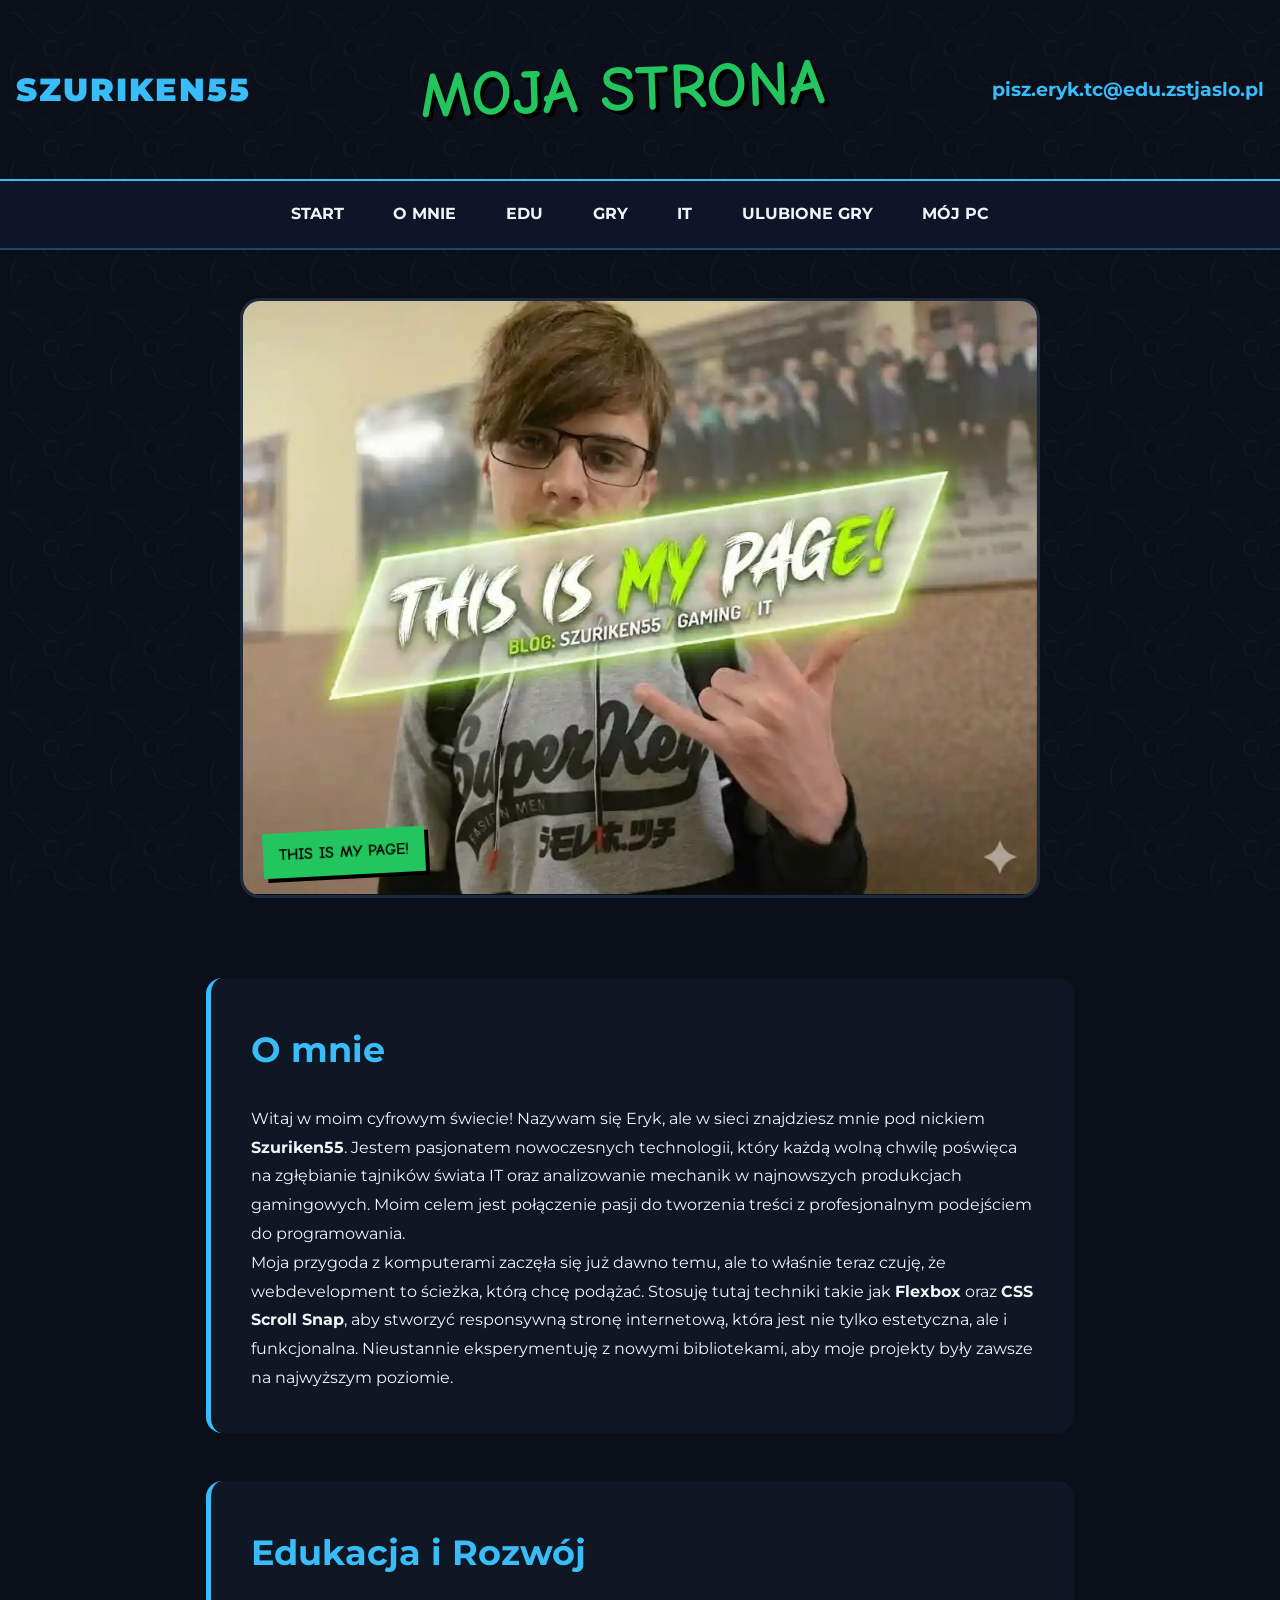
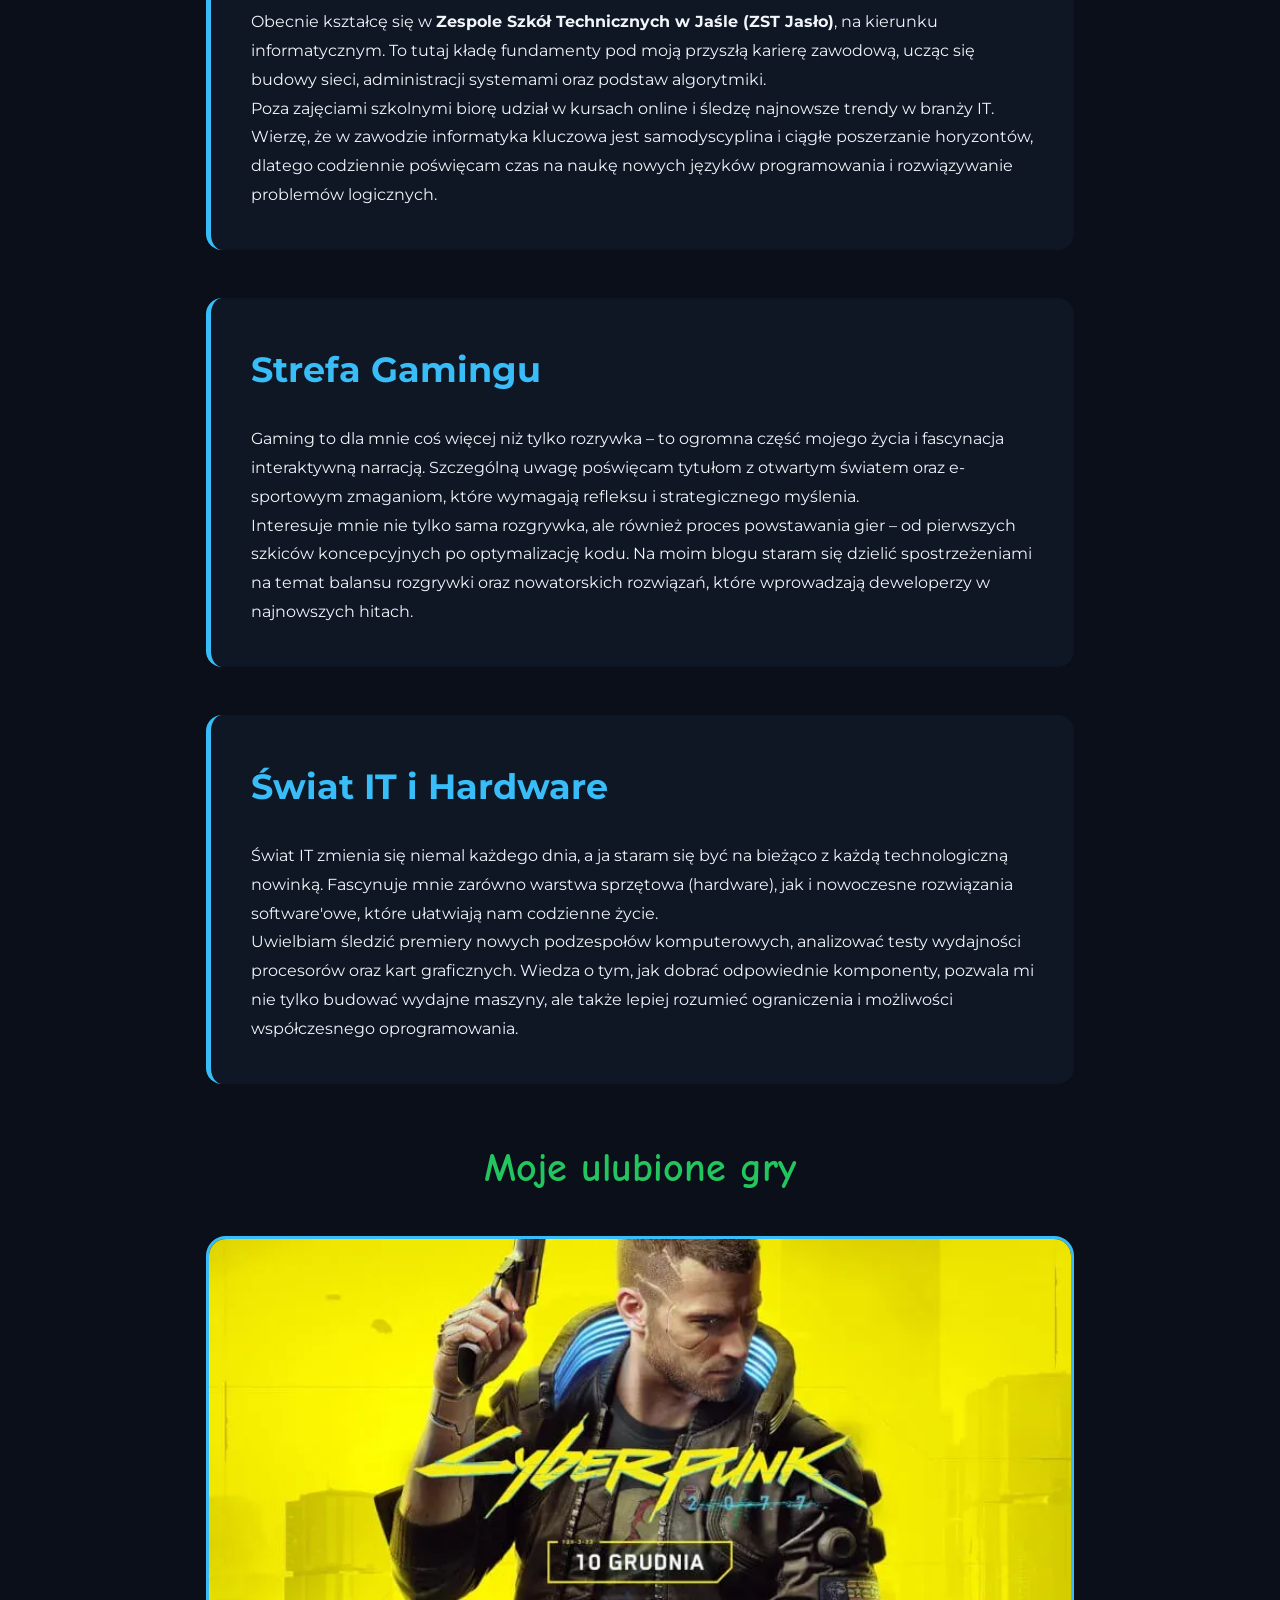
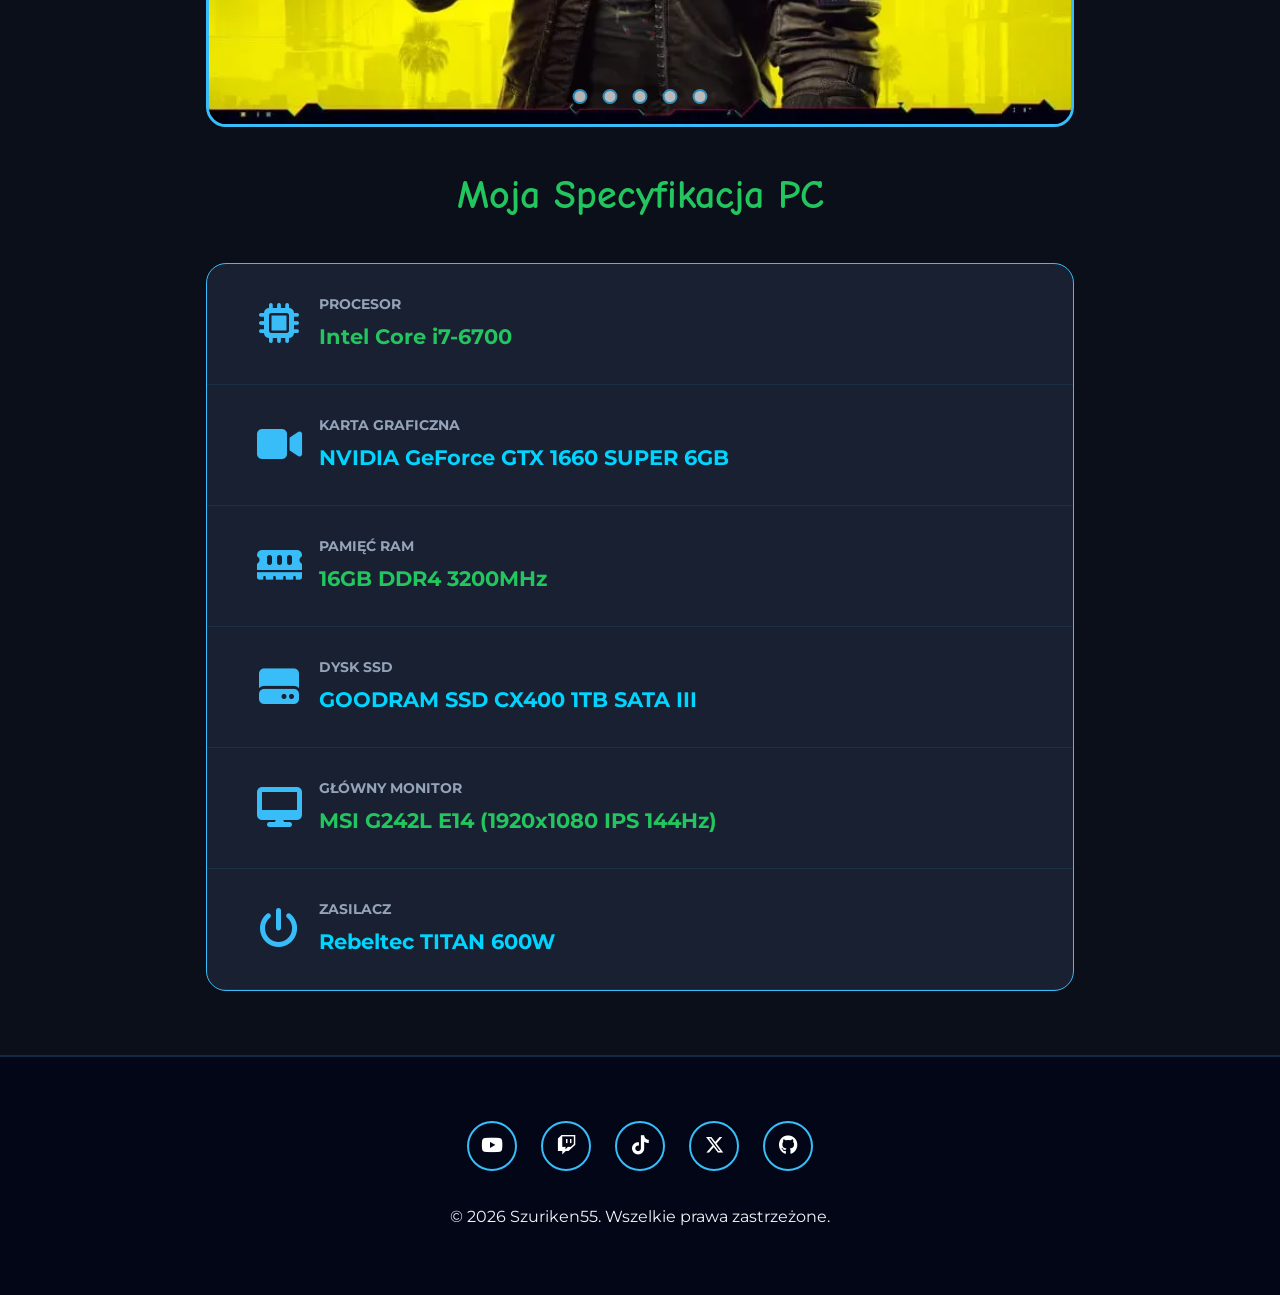
==== commit be531e10: "Update index.html" ====
--- a/index.html
+++ b/index.html
@@ -4,17 +4,16 @@
     <meta charset="UTF-8">
     <meta name="viewport" content="width=device-width, initial-scale=1.0">
     <title>Szuriken55 | Gaming & IT Blog</title>
-    <meta name="description" content="Oficjalny blog Szuriken55 - pasja do gier, technologii IT i edukacji.">
+    <meta name="description" content="Oficjalny blog Szuriken55 - pasja do gier, technologii IT i edukacji. Sprawdź moje recenzje i projekty!">
     <link rel="icon" href="shuriken.ico" type="image/x-icon">
 
+    <link rel="stylesheet" href="index.css">
+    
     <link rel="preconnect" href="https://fonts.googleapis.com">
     <link rel="preconnect" href="https://fonts.gstatic.com" crossorigin>
-
-    <link rel="stylesheet" href="index.css">
-
-    <link rel="stylesheet" href="https://fonts.googleapis.com/css2?family=Comic+Neue:wght@700&family=Montserrat:wght@400;700;900&display=swap">
-
-    <link rel="preload" href="zdj.webp" as="image" fetchpriority="high">
+    <link href="https://fonts.googleapis.com/css2?family=Comic+Neue:wght@700&family=Montserrat:wght@400;700;900&display=swap" rel="stylesheet">
+    
+    <link rel="stylesheet" href="https://cdnjs.cloudflare.com/ajax/libs/font-awesome/6.5.1/css/all.min.css">
 </head>
 <body>
 
@@ -45,7 +44,7 @@
     <main class="wrapper">
         <div class="hero-banner">
             <div class="hero-img-container">
-                <img src="zdj.webp" alt="Eryk - Szuriken55" class="main-photo" width="1024" height="765" fetchpriority="high" decoding="sync">
+                <img src="zdj.webp" alt="Eryk - Szuriken55" class="main-photo" width="1024" height="765" fetchpriority="high">
                 <div class="photo-overlay">THIS IS MY PAGE!</div>
             </div>
         </div>
@@ -53,37 +52,37 @@
         <div class="container-fluid">
             <article id="o-mnie">
               <h2>O mnie</h2>
-              <p>Witaj w moim cyfrowym świecie! Nazywam się Eryk, ale w sieci znajdziesz mnie pod nickiem <strong>Szuriken55</strong>. Jestem pasjonatem nowoczesnych technologii, który każdą wolną chwilę poświęca na zgłębianie tajników świata IT oraz analizowanie mechanik w najnowszych produkcjach gamingowych.</p>
-              <p>Moja przygoda z komputerami zaczęła się już dawno temu, ale to właśnie teraz czuję, że webdevelopment to ścieżka, którą chcę podążać. Stosuję tutaj techniki takie jak <strong>Flexbox</strong> oraz <strong>CSS Scroll Snap</strong>, aby stworzyć responsywną stronę internetową.</p>
+              <p>Witaj w moim cyfrowym świecie! Nazywam się Eryk, ale w sieci znajdziesz mnie pod nickiem <strong>Szuriken55</strong>. Jestem pasjonatem nowoczesnych technologii, który każdą wolną chwilę poświęca na zgłębianie tajników świata IT oraz analizowanie mechanik w najnowszych produkcjach gamingowych. Moim celem jest połączenie pasji do tworzenia treści z profesjonalnym podejściem do programowania.</p>
+              <p>Moja przygoda z komputerami zaczęła się już dawno temu, ale to właśnie teraz czuję, że webdevelopment to ścieżka, którą chcę podążać. Stosuję tutaj techniki takie jak <strong>Flexbox</strong> oraz <strong>CSS Scroll Snap</strong>, aby stworzyć responsywną stronę internetową, która jest nie tylko estetyczna, ale i funkcjonalna. Nieustannie eksperymentuję z nowymi bibliotekami, aby moje projekty były zawsze na najwyższym poziomie.</p>
             </article>
 
             <article id="edu">
               <h2>Edukacja i Rozwój</h2>
               <p>Obecnie kształcę się w <strong>Zespole Szkół Technicznych w Jaśle (ZST Jasło)</strong>, na kierunku informatycznym. To tutaj kładę fundamenty pod moją przyszłą karierę zawodową, ucząc się budowy sieci, administracji systemami oraz podstaw algorytmiki.</p>
-              <p>Poza zajęciami szkolnymi biorę udział w kursach online i śledzę najnowsze trendy w branży IT.</p>
+              <p>Poza zajęciami szkolnymi biorę udział w kursach online i śledzę najnowsze trendy w branży IT. Wierzę, że w zawodzie informatyka kluczowa jest samodyscyplina i ciągłe poszerzanie horyzontów, dlatego codziennie poświęcam czas na naukę nowych języków programowania i rozwiązywanie problemów logicznych.</p>
             </article>
 
             <article id="gry">
               <h2>Strefa Gamingu</h2>
-              <p>Gaming to dla mnie coś więcej niż tylko rozrywka – to ogromna część mojego życia i fascynacja interaktywną narracją. Szczególną uwagę poświęcam tytułom z otwartym światem oraz e-sportowym zmaganiom.</p>
-              <p>Interesuje mnie nie tylko sama rozgrywka, ale również proces powstawania gier.</p>
+              <p>Gaming to dla mnie coś więcej niż tylko rozrywka – to ogromna część mojego życia i fascynacja interaktywną narracją. Szczególną uwagę poświęcam tytułom z otwartym światem oraz e-sportowym zmaganiom, które wymagają refleksu i strategicznego myślenia.</p>
+              <p>Interesuje mnie nie tylko sama rozgrywka, ale również proces powstawania gier – od pierwszych szkiców koncepcyjnych po optymalizację kodu. Na moim blogu staram się dzielić spostrzeżeniami na temat balansu rozgrywki oraz nowatorskich rozwiązań, które wprowadzają deweloperzy w najnowszych hitach.</p>
             </article>
 
             <article id="it">
               <h2>Świat IT i Hardware</h2>
-              <p>Świat IT zmienia się niemal każdego dnia, a ja staram się być na bieżąco z każdą technologiczną nowinką. Fascynuje mnie zarówno warstwa sprzętowa (hardware), jak i nowoczesne rozwiązania software'owe.</p>
-              <p>Uwielbiam śledzić premiery nowych podzespołów komputerowych, analizować testy wydajności procesorów oraz kart graficznych.</p>
+              <p>Świat IT zmienia się niemal każdego dnia, a ja staram się być na bieżąco z każdą technologiczną nowinką. Fascynuje mnie zarówno warstwa sprzętowa (hardware), jak i nowoczesne rozwiązania software'owe, które ułatwiają nam codzienne życie.</p>
+              <p>Uwielbiam śledzić premiery nowych podzespołów komputerowych, analizować testy wydajności procesorów oraz kart graficznych. Wiedza o tym, jak dobrać odpowiednie komponenty, pozwala mi nie tylko budować wydajne maszyny, ale także lepiej rozumieć ograniczenia i możliwości współczesnego oprogramowania.</p>
             </article>
 
             <section id="ulubione-gry" class="games-slider-section">
                 <h3 class="section-title">Moje ulubione gry</h3>
                 <div class="slider-wrapper">
                     <div class="slider-track">
-                        <img id="game-1" src="cybbb.webp" alt="Cyberpunk 2077" width="800" height="450" loading="lazy" decoding="async">
-                        <img id="game-2" src="witcher3.webp" alt="The Witcher 3" width="800" height="450" loading="lazy" decoding="async">
-                        <img id="game-3" src="elden.webp" alt="Elden Ring" width="800" height="450" loading="lazy" decoding="async">
-                        <img id="game-4" src="cs2logo.webp" alt="CS2" width="800" height="450" loading="lazy" decoding="async">
-                        <img id="game-5" src="mc.webp" alt="Minecraft" width="800" height="450" loading="lazy" decoding="async">
+                        <img id="game-1" src="cybbb.webp" alt="Cyberpunk 2077" width="800" height="450" loading="lazy">
+                        <img id="game-2" src="witcher3.webp" alt="The Witcher 3" width="800" height="450" loading="lazy">
+                        <img id="game-3" src="elden.webp" alt="Elden Ring" width="800" height="450" loading="lazy">
+                        <img id="game-4" src="cs2logo.webp" alt="CS2" width="800" height="450" loading="lazy">
+                        <img id="game-5" src="mc.webp" alt="Minecraft" width="800" height="450" loading="lazy">
                     </div>
                     <div class="slider-nav">
                         <a href="#game-1" aria-label="Cyberpunk 2077"></a>
@@ -148,16 +147,14 @@
     <footer class="main-footer">
         <div class="footer-content">
             <ul class="social-icons">
-                <li><a href="#" class="icon-yt" aria-label="YouTube"><i class="fa-brands fa-youtube"></i></a></li>
-                <li><a href="#" class="icon-tw" aria-label="Twitch"><i class="fa-brands fa-twitch"></i></a></li>
-                <li><a href="#" class="icon-tt" aria-label="TikTok"><i class="fa-brands fa-tiktok"></i></a></li>
-                <li><a href="#" class="icon-x" aria-label="Twitter"><i class="fa-brands fa-x-twitter"></i></a></li>
-                <li><a href="#" class="icon-gh" aria-label="GitHub"><i class="fa-brands fa-github"></i></a></li>
+                <li><a href="#" aria-label="YouTube" target="_blank"><i class="fa-brands fa-youtube"></i></a></li>
+                <li><a href="#" aria-label="Twitch" target="_blank"><i class="fa-brands fa-twitch"></i></a></li>
+                <li><a href="#" aria-label="TikTok" target="_blank"><i class="fa-brands fa-tiktok"></i></a></li>
+                <li><a href="#" aria-label="Twitter" target="_blank"><i class="fa-brands fa-x-twitter"></i></a></li>
+                <li><a href="#" aria-label="GitHub" target="_blank"><i class="fa-brands fa-github"></i></a></li>
             </ul>
             <p>&copy; 2026 Szuriken55. Wszelkie prawa zastrzeżone.</p>
         </div>
     </footer>
-
-    <link rel="stylesheet" href="https://cdnjs.cloudflare.com/ajax/libs/font-awesome/6.5.1/css/all.min.css" media="print" onload="this.media='all'">
 </body>
 </html>
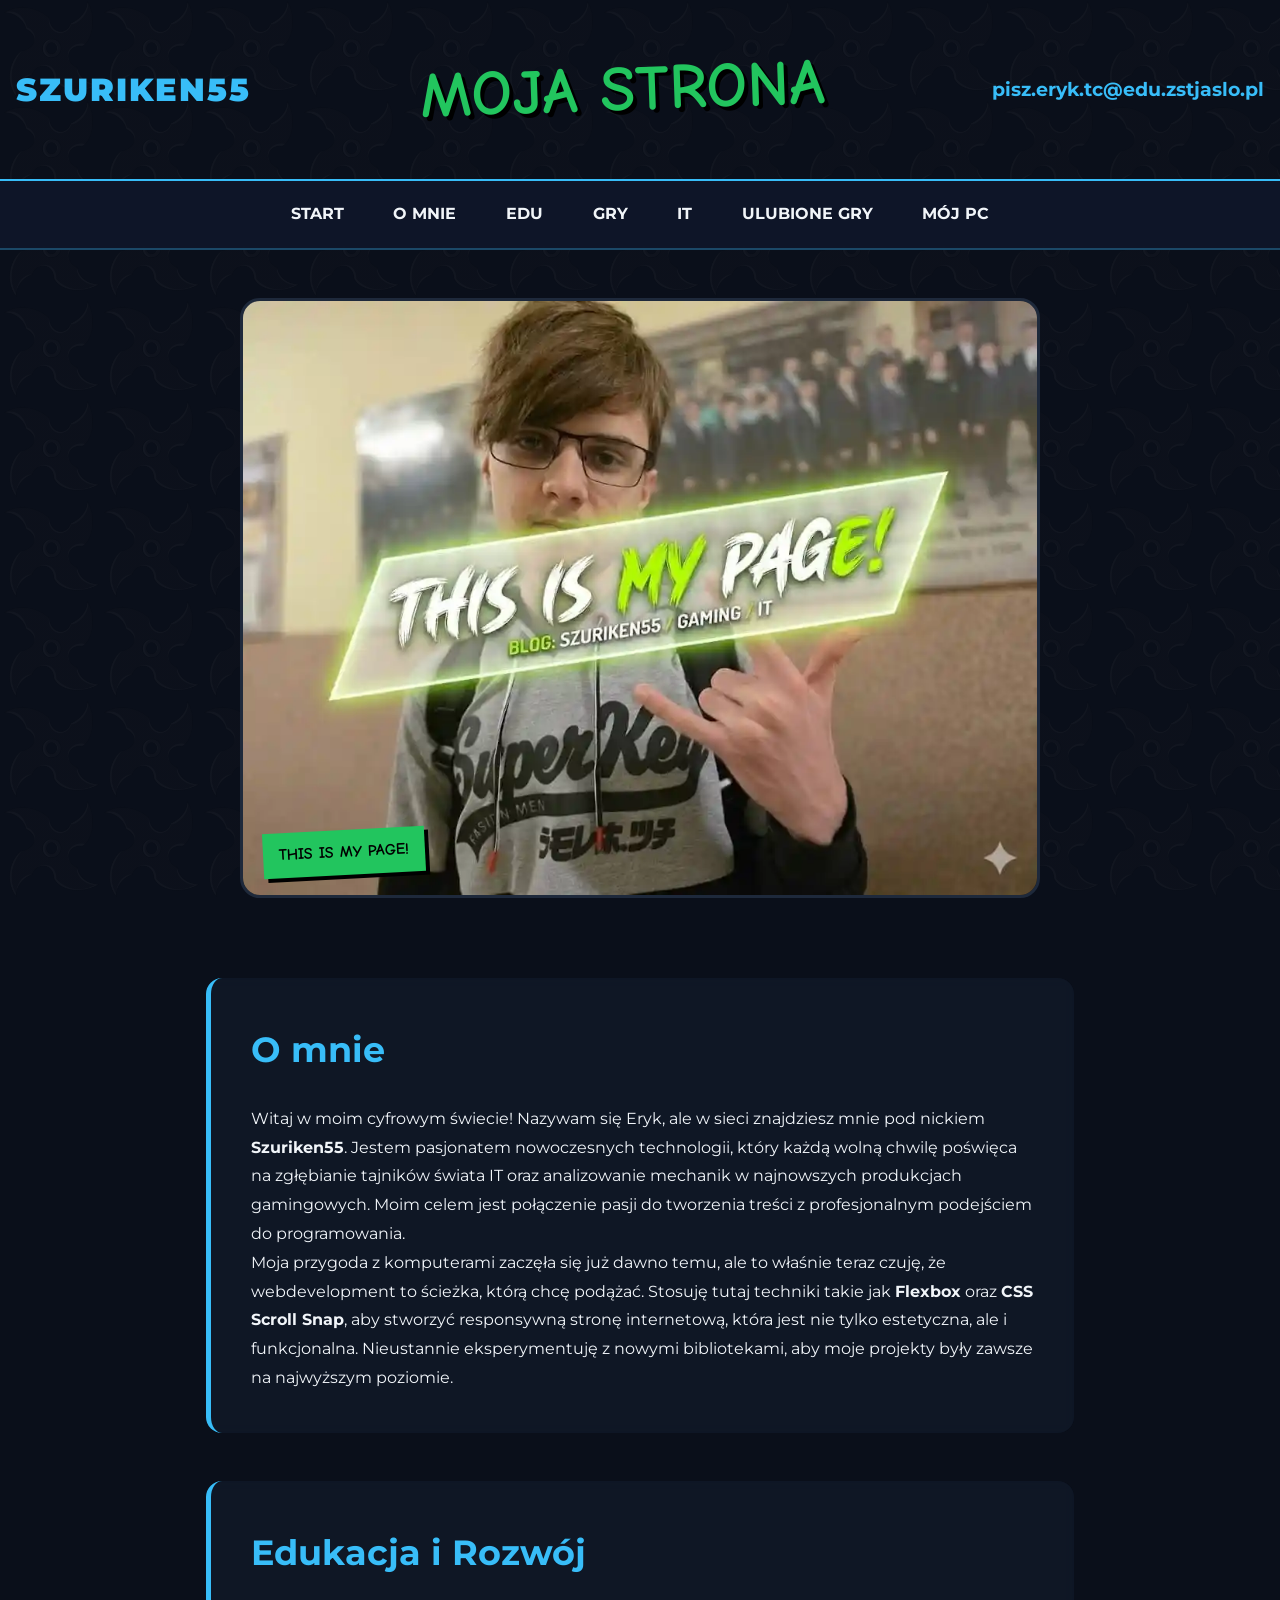
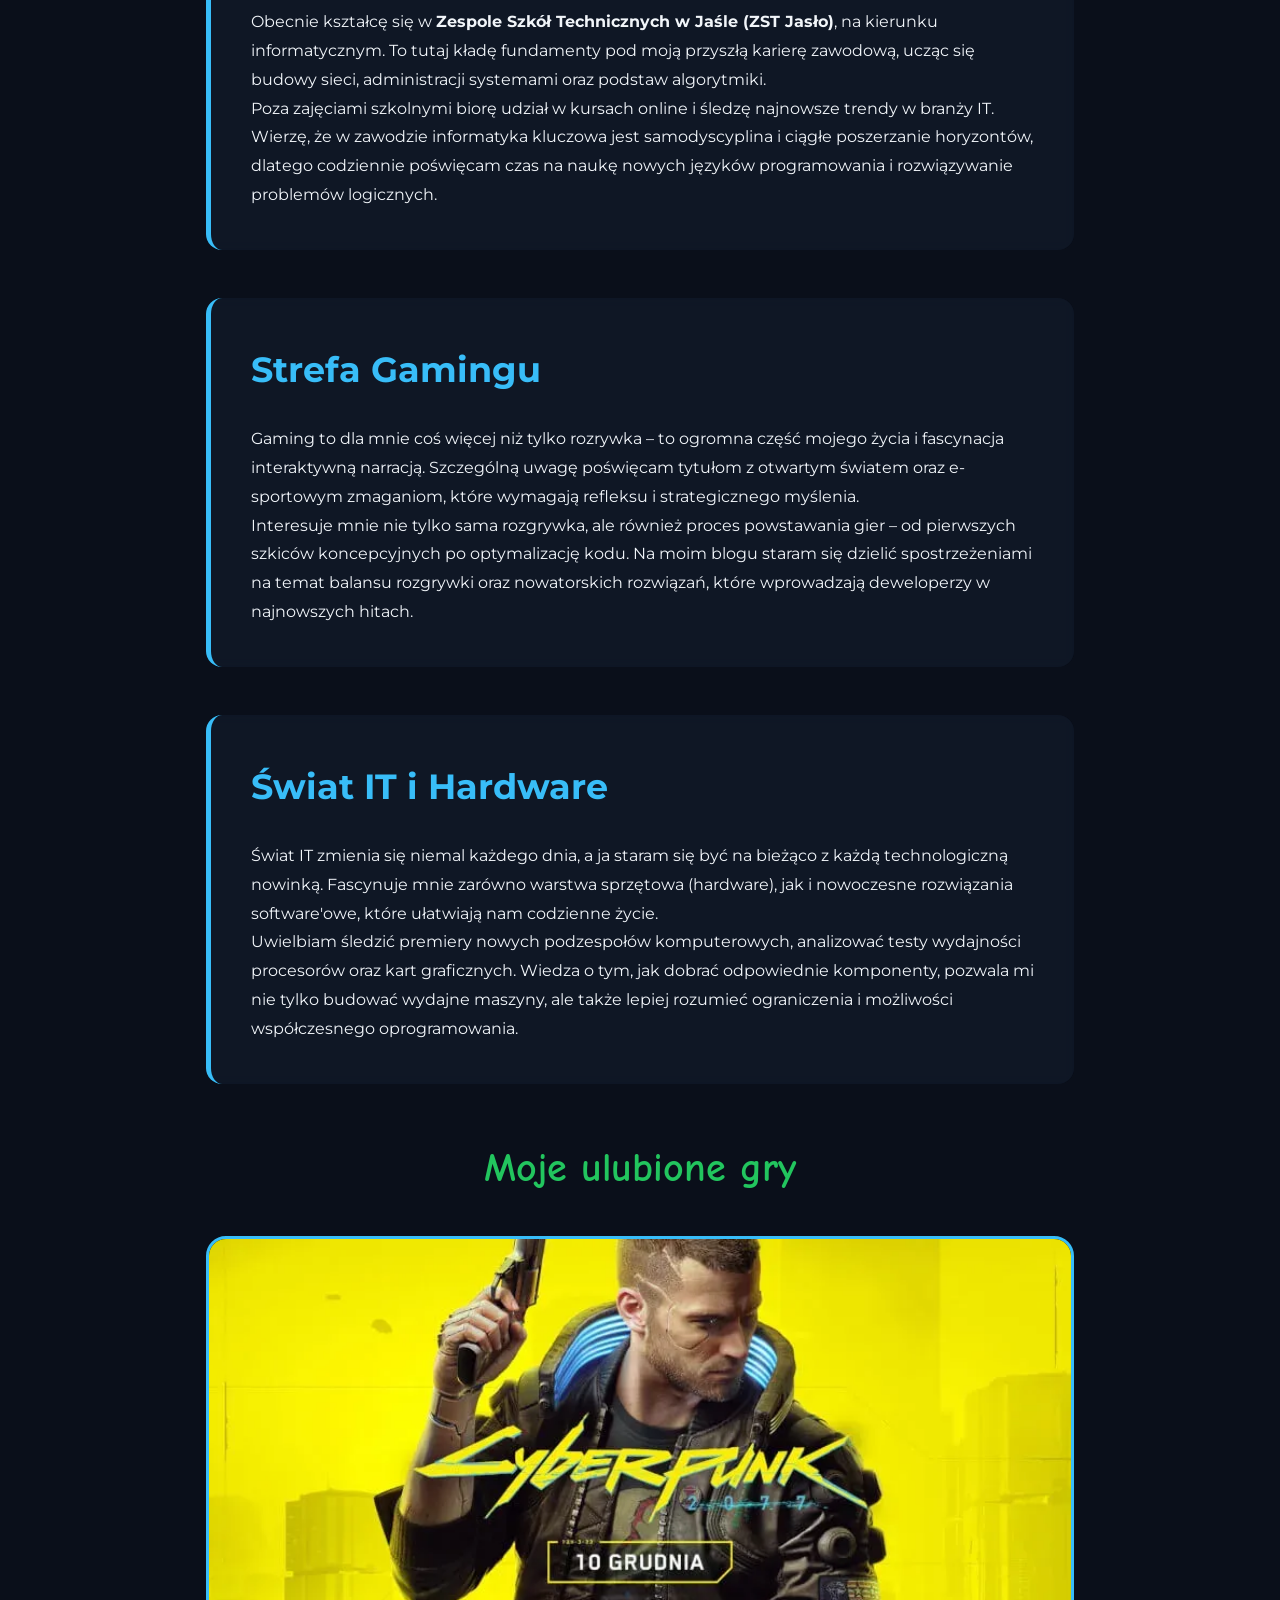
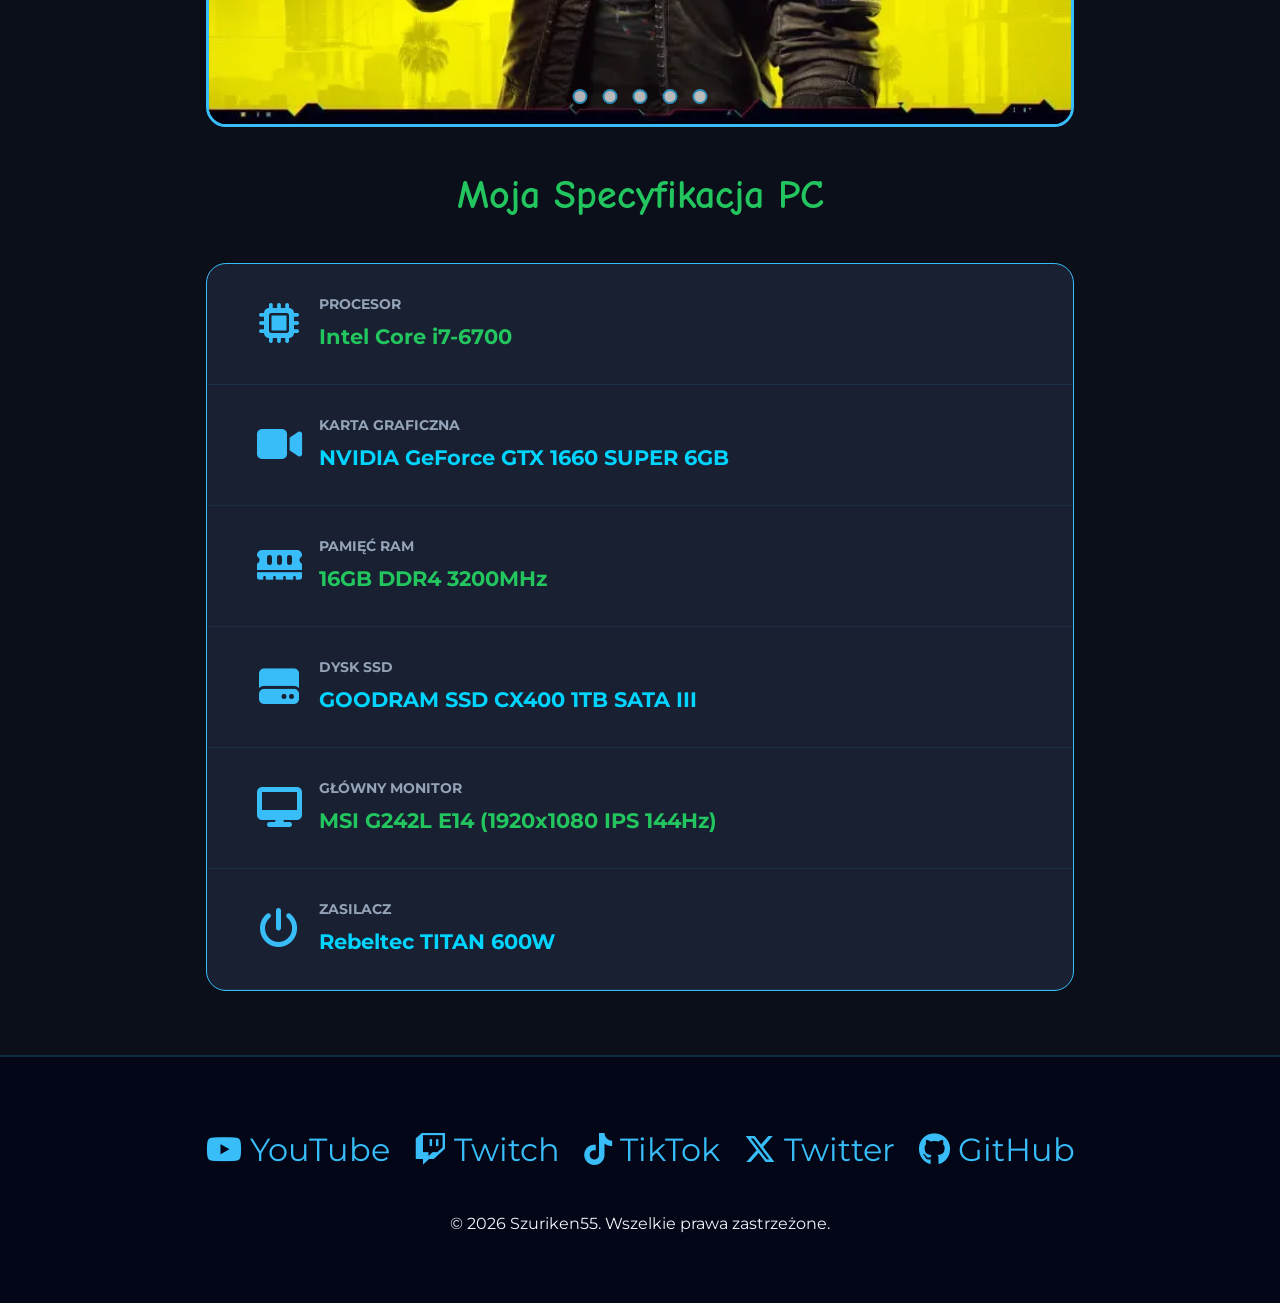
==== commit ad091572: "Update index.html" ====
--- a/index.html
+++ b/index.html
@@ -6,14 +6,21 @@
     <title>Szuriken55 | Gaming & IT Blog</title>
     <meta name="description" content="Oficjalny blog Szuriken55 - pasja do gier, technologii IT i edukacji. Sprawdź moje recenzje i projekty!">
     <link rel="icon" href="shuriken.ico" type="image/x-icon">
-
+    
     <link rel="stylesheet" href="index.css">
-    
+
+    <link rel="preload" href="zdj.webp" as="image" fetchpriority="high">
+
     <link rel="preconnect" href="https://fonts.googleapis.com">
     <link rel="preconnect" href="https://fonts.gstatic.com" crossorigin>
-    <link href="https://fonts.googleapis.com/css2?family=Comic+Neue:wght@700&family=Montserrat:wght@400;700;900&display=swap" rel="stylesheet">
     
-    <link rel="stylesheet" href="https://cdnjs.cloudflare.com/ajax/libs/font-awesome/6.5.1/css/all.min.css">
+    <link rel="preload" as="style" href="https://fonts.googleapis.com/css2?family=Comic+Neue:wght@700&family=Montserrat:wght@400;700;900&display=swap">
+    <link rel="stylesheet" href="https://fonts.googleapis.com/css2?family=Comic+Neue:wght@700&family=Montserrat:wght@400;700;900&display=swap" media="print" onload="this.media='all'">
+    <noscript><link rel="stylesheet" href="https://fonts.googleapis.com/css2?family=Comic+Neue:wght@700&family=Montserrat:wght@400;700;900&display=swap"></noscript>
+    
+    <link rel="preload" as="style" href="https://cdnjs.cloudflare.com/ajax/libs/font-awesome/6.5.1/css/all.min.css">
+    <link rel="stylesheet" href="https://cdnjs.cloudflare.com/ajax/libs/font-awesome/6.5.1/css/all.min.css" media="print" onload="this.media='all'">
+    <noscript><link rel="stylesheet" href="https://cdnjs.cloudflare.com/ajax/libs/font-awesome/6.5.1/css/all.min.css"></noscript>
 </head>
 <body>
 
@@ -44,7 +51,7 @@
     <main class="wrapper">
         <div class="hero-banner">
             <div class="hero-img-container">
-                <img src="zdj.webp" alt="Eryk - Szuriken55" class="main-photo" width="1024" height="765" fetchpriority="high">
+                <img src="zdj.webp" alt="Eryk - Szuriken55" class="main-photo" width="1024" height="765" fetchpriority="high" decoding="sync">
                 <div class="photo-overlay">THIS IS MY PAGE!</div>
             </div>
         </div>
@@ -52,37 +59,87 @@
         <div class="container-fluid">
             <article id="o-mnie">
               <h2>O mnie</h2>
-              <p>Witaj w moim cyfrowym świecie! Nazywam się Eryk, ale w sieci znajdziesz mnie pod nickiem <strong>Szuriken55</strong>. Jestem pasjonatem nowoczesnych technologii, który każdą wolną chwilę poświęca na zgłębianie tajników świata IT oraz analizowanie mechanik w najnowszych produkcjach gamingowych. Moim celem jest połączenie pasji do tworzenia treści z profesjonalnym podejściem do programowania.</p>
-              <p>Moja przygoda z komputerami zaczęła się już dawno temu, ale to właśnie teraz czuję, że webdevelopment to ścieżka, którą chcę podążać. Stosuję tutaj techniki takie jak <strong>Flexbox</strong> oraz <strong>CSS Scroll Snap</strong>, aby stworzyć responsywną stronę internetową, która jest nie tylko estetyczna, ale i funkcjonalna. Nieustannie eksperymentuję z nowymi bibliotekami, aby moje projekty były zawsze na najwyższym poziomie.</p>
+              <p>
+                Witaj w moim cyfrowym świecie! Nazywam się Eryk, ale w sieci
+                znajdziesz mnie pod nickiem <strong>Szuriken55</strong>. Jestem
+                pasjonatem nowoczesnych technologii, który każdą wolną chwilę
+                poświęca na zgłębianie tajników świata IT oraz analizowanie mechanik
+                w najnowszych produkcjach gamingowych. Moim celem jest połączenie
+                pasji do tworzenia treści z profesjonalnym podejściem do
+                programowania.
+              </p>
+              <p>
+                Moja przygoda z komputerami zaczęła się już dawno temu, ale to
+                właśnie teraz czuję, że webdevelopment to ścieżka, którą chcę
+                podążać. Stosuję tutaj techniki takie jak
+                <strong>Flexbox</strong> oraz <strong>CSS Scroll Snap</strong>, aby
+                stworzyć responsywną stronę internetową, która jest nie tylko
+                estetyczna, ale i funkcjonalna. Nieustannie eksperymentuję z nowymi
+                bibliotekami, aby moje projekty były zawsze na najwyższym poziomie.
+              </p>
             </article>
 
             <article id="edu">
               <h2>Edukacja i Rozwój</h2>
-              <p>Obecnie kształcę się w <strong>Zespole Szkół Technicznych w Jaśle (ZST Jasło)</strong>, na kierunku informatycznym. To tutaj kładę fundamenty pod moją przyszłą karierę zawodową, ucząc się budowy sieci, administracji systemami oraz podstaw algorytmiki.</p>
-              <p>Poza zajęciami szkolnymi biorę udział w kursach online i śledzę najnowsze trendy w branży IT. Wierzę, że w zawodzie informatyka kluczowa jest samodyscyplina i ciągłe poszerzanie horyzontów, dlatego codziennie poświęcam czas na naukę nowych języków programowania i rozwiązywanie problemów logicznych.</p>
+              <p>
+                Obecnie kształcę się w
+                <strong>Zespole Szkół Technicznych w Jaśle (ZST Jasło)</strong>, na
+                kierunku informatycznym. To tutaj kładę fundamenty pod moją przyszłą
+                karierę zawodową, ucząc się budowy sieci, administracji systemami
+                oraz podstaw algorytmiki.
+              </p>
+              <p>
+                Poza zajęciami szkolnymi biorę udział w kursach online i śledzę
+                najnowsze trendy w branży IT. Wierzę, że w zawodzie informatyka
+                kluczowa jest samodyscyplina i ciągłe poszerzanie horyzontów,
+                dlatego codziennie poświęcam czas na naukę nowych języków
+                programowania i rozwiązywanie problemów logicznych.
+              </p>
             </article>
 
             <article id="gry">
               <h2>Strefa Gamingu</h2>
-              <p>Gaming to dla mnie coś więcej niż tylko rozrywka – to ogromna część mojego życia i fascynacja interaktywną narracją. Szczególną uwagę poświęcam tytułom z otwartym światem oraz e-sportowym zmaganiom, które wymagają refleksu i strategicznego myślenia.</p>
-              <p>Interesuje mnie nie tylko sama rozgrywka, ale również proces powstawania gier – od pierwszych szkiców koncepcyjnych po optymalizację kodu. Na moim blogu staram się dzielić spostrzeżeniami na temat balansu rozgrywki oraz nowatorskich rozwiązań, które wprowadzają deweloperzy w najnowszych hitach.</p>
+              <p>
+                Gaming to dla mnie coś więcej niż tylko rozrywka – to ogromna część
+                mojego życia i fascynacja interaktywną narracją. Szczególną uwagę
+                poświęcam tytułom z otwartym światem oraz e-sportowym zmaganiom,
+                które wymagają refleksu i strategicznego myślenia.
+              </p>
+              <p>
+                Interesuje mnie nie tylko sama rozgrywka, ale również proces
+                powstawania gier – od pierwszych szkiców koncepcyjnych po
+                optymalizację kodu. Na moim blogu staram się dzielić spostrzeżeniami
+                na temat balansu rozgrywki oraz nowatorskich rozwiązań, które
+                wprowadzają deweloperzy w najnowszych hitach.
+              </p>
             </article>
 
             <article id="it">
               <h2>Świat IT i Hardware</h2>
-              <p>Świat IT zmienia się niemal każdego dnia, a ja staram się być na bieżąco z każdą technologiczną nowinką. Fascynuje mnie zarówno warstwa sprzętowa (hardware), jak i nowoczesne rozwiązania software'owe, które ułatwiają nam codzienne życie.</p>
-              <p>Uwielbiam śledzić premiery nowych podzespołów komputerowych, analizować testy wydajności procesorów oraz kart graficznych. Wiedza o tym, jak dobrać odpowiednie komponenty, pozwala mi nie tylko budować wydajne maszyny, ale także lepiej rozumieć ograniczenia i możliwości współczesnego oprogramowania.</p>
+              <p>
+                Świat IT zmienia się niemal każdego dnia, a ja staram się być na
+                bieżąco z każdą technologiczną nowinką. Fascynuje mnie zarówno
+                warstwa sprzętowa (hardware), jak i nowoczesne rozwiązania
+                software'owe, które ułatwiają nam codzienne życie.
+              </p>
+              <p>
+                Uwielbiam śledzić premiery nowych podzespołów komputerowych,
+                analizować testy wydajności procesorów oraz kart graficznych. Wiedza
+                o tym, jak dobrać odpowiednie komponenty, pozwala mi nie tylko
+                budować wydajne maszyny, ale także lepiej rozumieć ograniczenia i
+                możliwości współczesnego oprogramowania.
+              </p>
             </article>
 
             <section id="ulubione-gry" class="games-slider-section">
                 <h3 class="section-title">Moje ulubione gry</h3>
                 <div class="slider-wrapper">
                     <div class="slider-track">
-                        <img id="game-1" src="cybbb.webp" alt="Cyberpunk 2077" width="800" height="450" loading="lazy">
-                        <img id="game-2" src="witcher3.webp" alt="The Witcher 3" width="800" height="450" loading="lazy">
-                        <img id="game-3" src="elden.webp" alt="Elden Ring" width="800" height="450" loading="lazy">
-                        <img id="game-4" src="cs2logo.webp" alt="CS2" width="800" height="450" loading="lazy">
-                        <img id="game-5" src="mc.webp" alt="Minecraft" width="800" height="450" loading="lazy">
+                        <img id="game-1" src="cybbb.webp" alt="Cyberpunk 2077" width="800" height="450" loading="lazy" decoding="async">
+                        <img id="game-2" src="witcher3.webp" alt="The Witcher 3" width="800" height="450" loading="lazy" decoding="async">
+                        <img id="game-3" src="elden.webp" alt="Elden Ring" width="800" height="450" loading="lazy" decoding="async">
+                        <img id="game-4" src="cs2logo.webp" alt="CS2" width="800" height="450" loading="lazy" decoding="async">
+                        <img id="game-5" src="mc.webp" alt="Minecraft" width="800" height="450" loading="lazy" decoding="async">
                     </div>
                     <div class="slider-nav">
                         <a href="#game-1" aria-label="Cyberpunk 2077"></a>
@@ -147,11 +204,11 @@
     <footer class="main-footer">
         <div class="footer-content">
             <ul class="social-icons">
-                <li><a href="#" aria-label="YouTube" target="_blank"><i class="fa-brands fa-youtube"></i></a></li>
-                <li><a href="#" aria-label="Twitch" target="_blank"><i class="fa-brands fa-twitch"></i></a></li>
-                <li><a href="#" aria-label="TikTok" target="_blank"><i class="fa-brands fa-tiktok"></i></a></li>
-                <li><a href="#" aria-label="Twitter" target="_blank"><i class="fa-brands fa-x-twitter"></i></a></li>
-                <li><a href="#" aria-label="GitHub" target="_blank"><i class="fa-brands fa-github"></i></a></li>
+                <li><a href="https://www.youtube.com/@szuriken5575" target="_blank" class="icon-yt"><i class="fa-brands fa-youtube"></i> YouTube</a></li>
+                <li><a href="https://www.twitch.tv/szuriken55" target="_blank" class="icon-tw"><i class="fa-brands fa-twitch"></i> Twitch</a></li>
+                <li><a href="https://www.tiktok.com/@szuriken55" target="_blank" class="icon-tt"><i class="fa-brands fa-tiktok"></i> TikTok</a></li>
+                <li><a href="https://twitter.com/szuriken55" target="_blank" class="icon-x"><i class="fa-brands fa-x-twitter"></i> Twitter</a></li>
+                <li><a href="https://github.com/erykpisz-a11y" target="_blank" class="icon-gh"><i class="fa-brands fa-github"></i> GitHub</a></li>
             </ul>
             <p>&copy; 2026 Szuriken55. Wszelkie prawa zastrzeżone.</p>
         </div>
--- a/index.css
+++ b/index.css
@@ -119,13 +119,6 @@
     height: auto;
     aspect-ratio: 1024 / 765;
     display: block;
-    animation: slideUpFade 1.5s cubic-bezier(0.25, 0.46, 0.45, 0.94) both;
-    will-change: transform, opacity;
-}
-
-@keyframes slideUpFade {
-    0% { transform: translateY(50px); opacity: 0; }
-    100% { transform: translateY(0); opacity: 1; }
 }
 
 .photo-overlay {
@@ -210,38 +203,47 @@
 .neon-text-green { color: var(--neon-green); }
 .neon-text-blue { color: var(--neon-blue); }
 
-/* --- SOCIAL MEDIA --- */
-.main-footer { background: #020617; padding: 4rem 1rem; text-align: center; border-top: 2px solid rgba(56, 189, 248, 0.2); }
-.social-icons { display: flex; justify-content: center; gap: 1.5rem; list-style: none; margin-bottom: 2rem; flex-wrap: wrap; padding: 0; }
+/* --- SOCIAL MEDIA (STARA, KLASYCZNA WERSJA) --- */
+.main-footer { 
+    background: #020617; 
+    padding: 4rem 1rem; 
+    text-align: center; 
+    border-top: 2px solid rgba(56, 189, 248, 0.2); 
+}
+
+.social-icons { 
+    display: flex; 
+    justify-content: center; 
+    gap: 1.5rem; 
+    list-style: none; 
+    margin-bottom: 2rem; 
+    flex-wrap: wrap; 
+    padding: 0; 
+}
 
 .social-icons a {
-    color: #fff; 
+    color: var(--accent); 
+    font-size: 2rem; /* Większy rozmiar starych ikon */
     text-decoration: none; 
-    border: 2px solid var(--accent);
-    padding: 0; 
-    font-size: 1.2rem; 
-    border-radius: 50px; 
-    transition: transform 0.2s; 
-    display: flex; 
-    align-items: center; 
-    justify-content: center; 
-    width: 50px; 
-    height: 50px;
-}
-
-.social-icons a:hover { transform: scale(1.1); }
-.social-icons a.icon-yt:hover { background: #ff0000; border-color: #ff0000; }
-.social-icons a.icon-tw:hover { background: #9146ff; border-color: #9146ff; }
-.social-icons a.icon-tt:hover { background: #000; border-color: #fff; }
-.social-icons a.icon-x:hover { background: #000; border-color: #555; }
-.social-icons a.icon-gh:hover { background: #333; border-color: #333; }
+    transition: 0.3s;
+    display: inline-block;
+}
+
+.social-icons a:hover { 
+    color: var(--neon-green); 
+    transform: translateY(-5px); 
+}
 
 /* RESPONSYWNOŚĆ */
 @media (max-width: 768px) {
     .header-container { flex-direction: column; text-align: center; }
     .brand { order: 2; font-size: 1.5rem; }
     .huge-title { order: 1; font-size: 2.2rem; margin-bottom: 10px; }
+    
     .spec-row { padding: 1rem; }
     .spec-icon { width: 50px; font-size: 1.8rem; }
     .spec-details p { font-size: 1rem; }
-}
+    
+    .social-icons { gap: 1rem; }
+    .social-icons a { font-size: 1.5rem; padding: 10px; }
+}
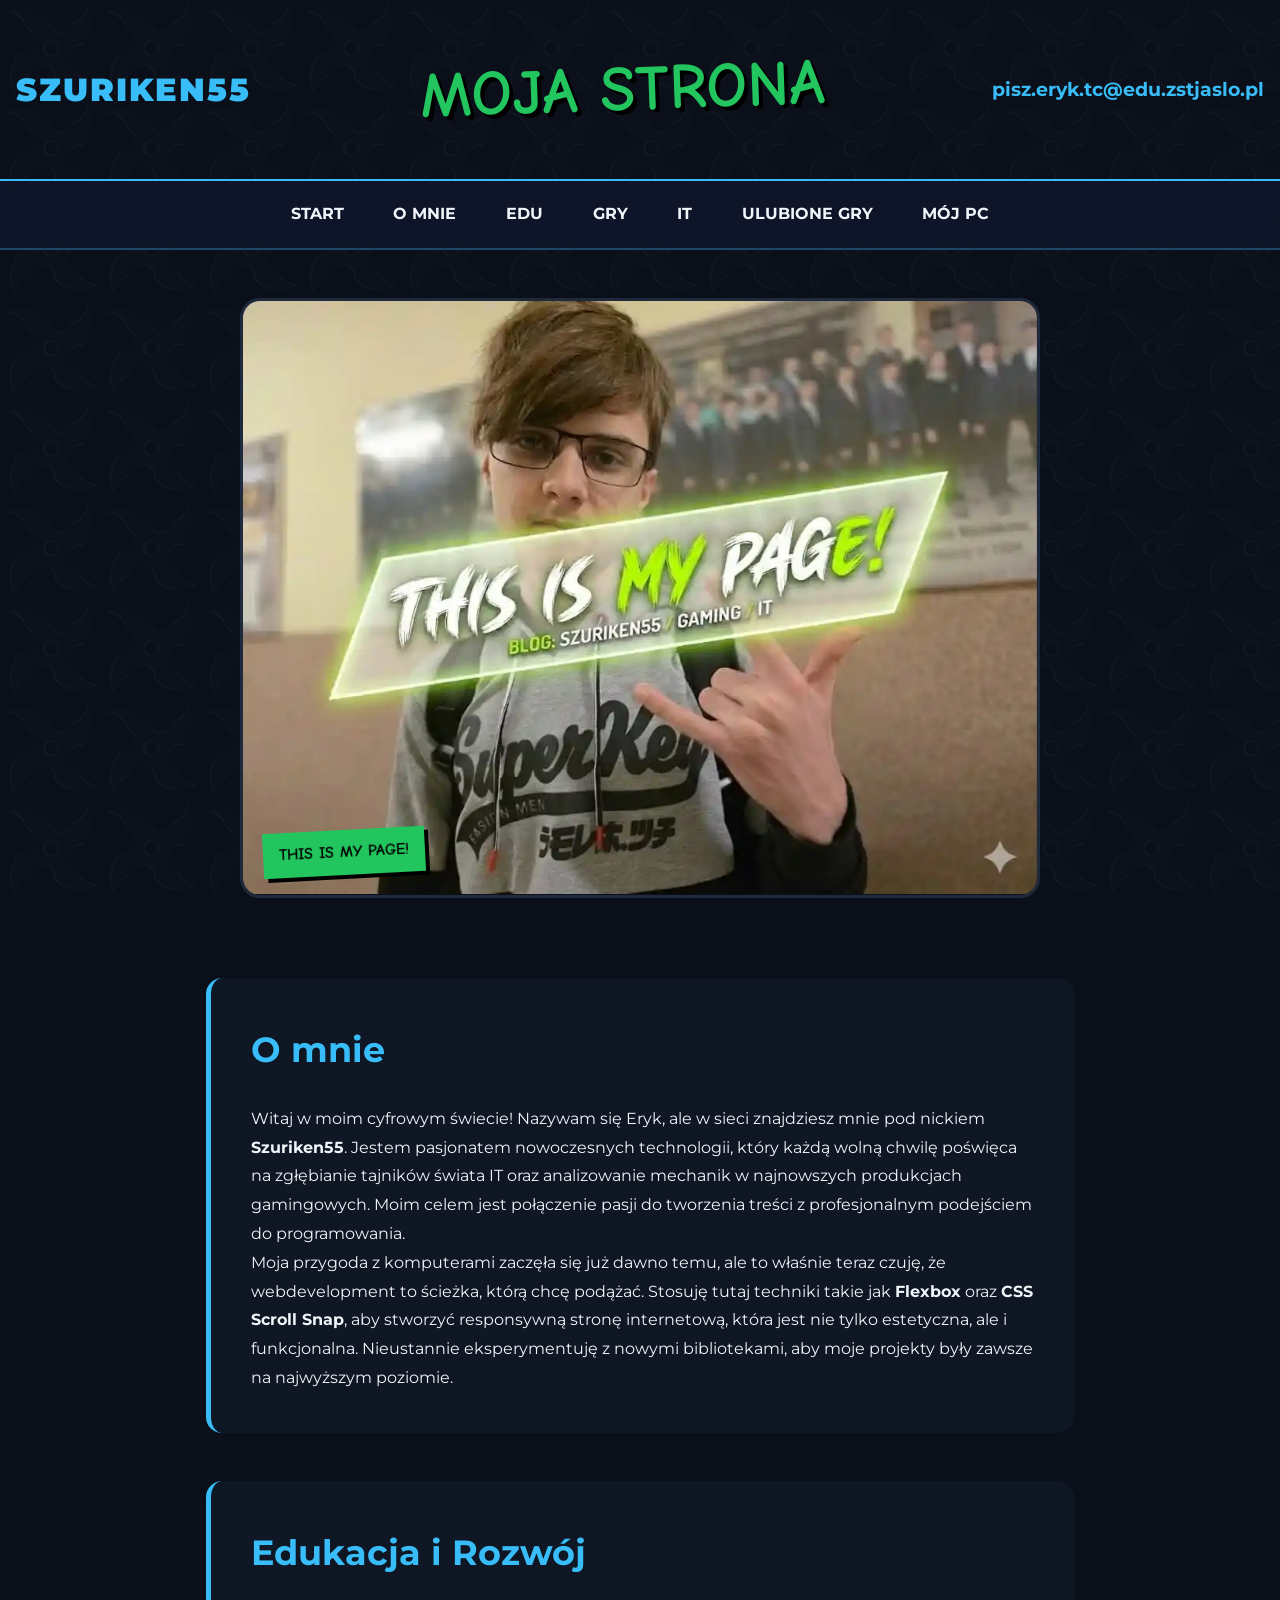
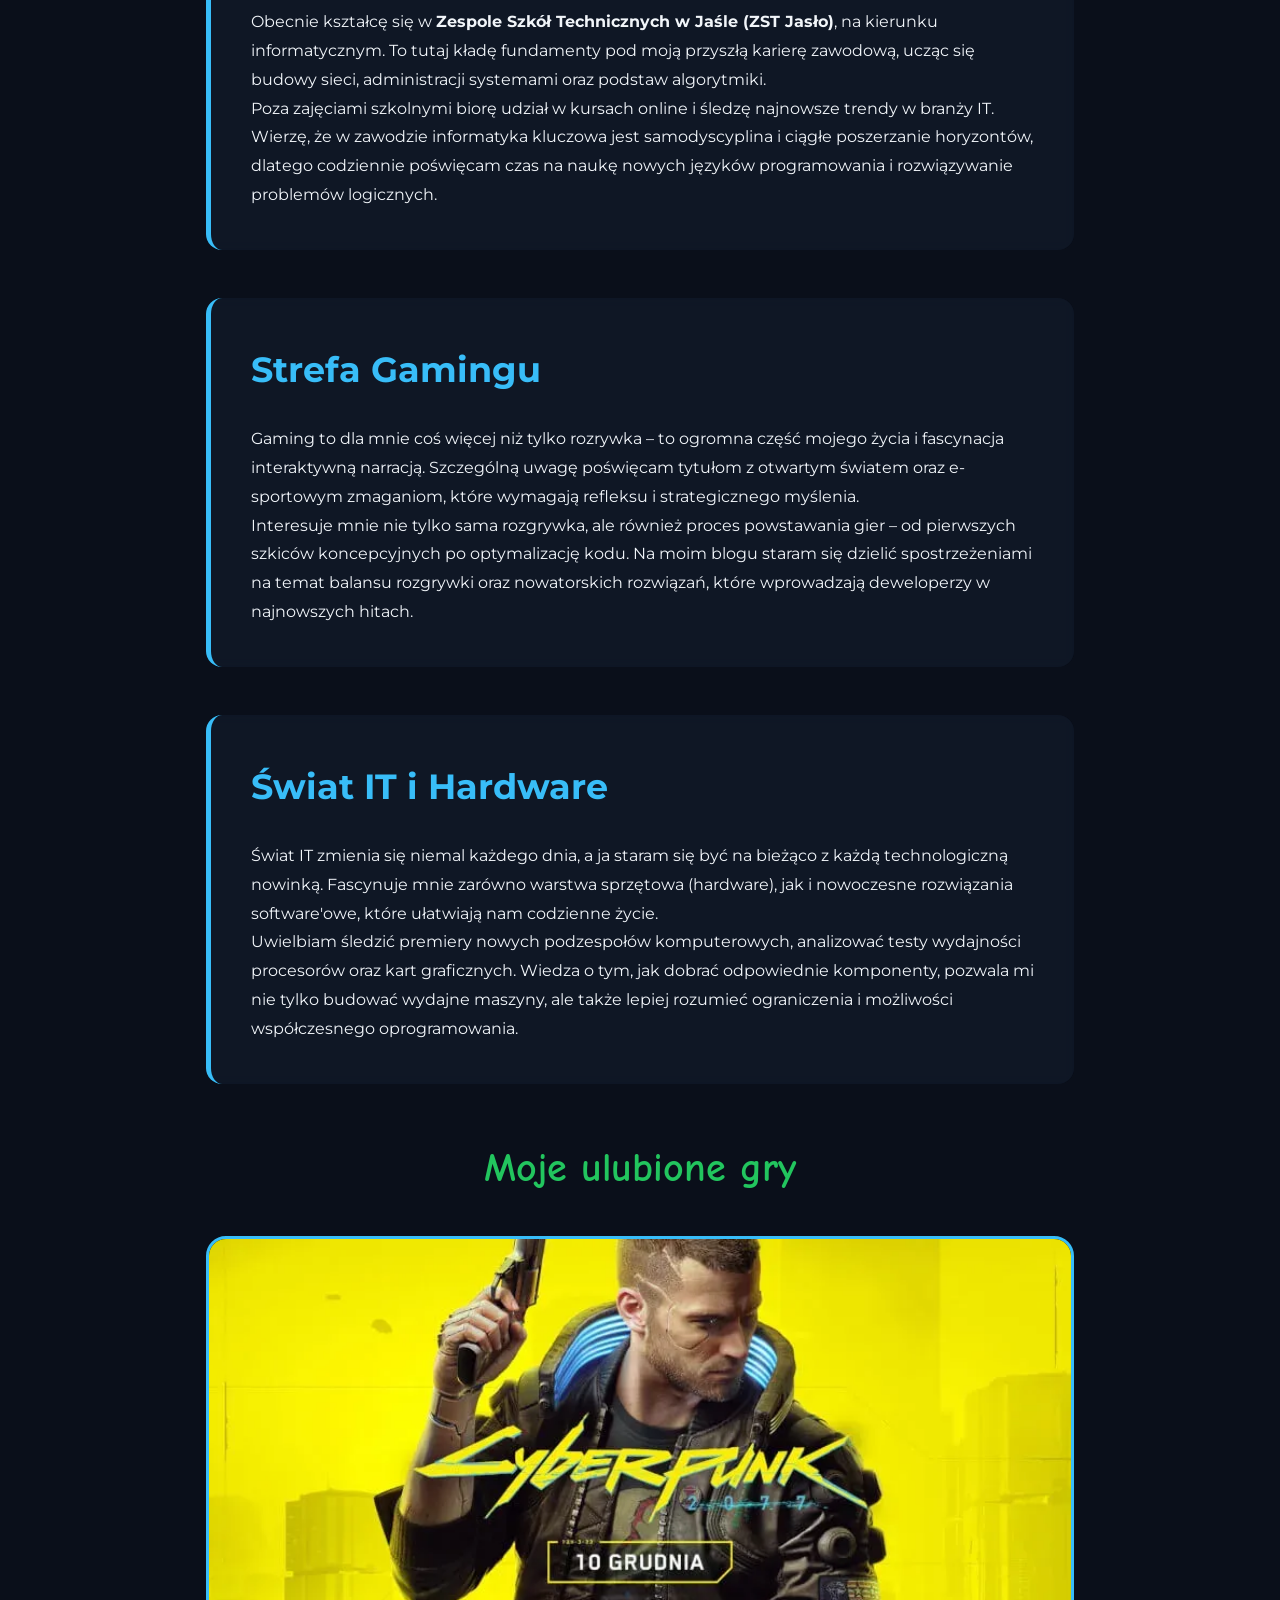
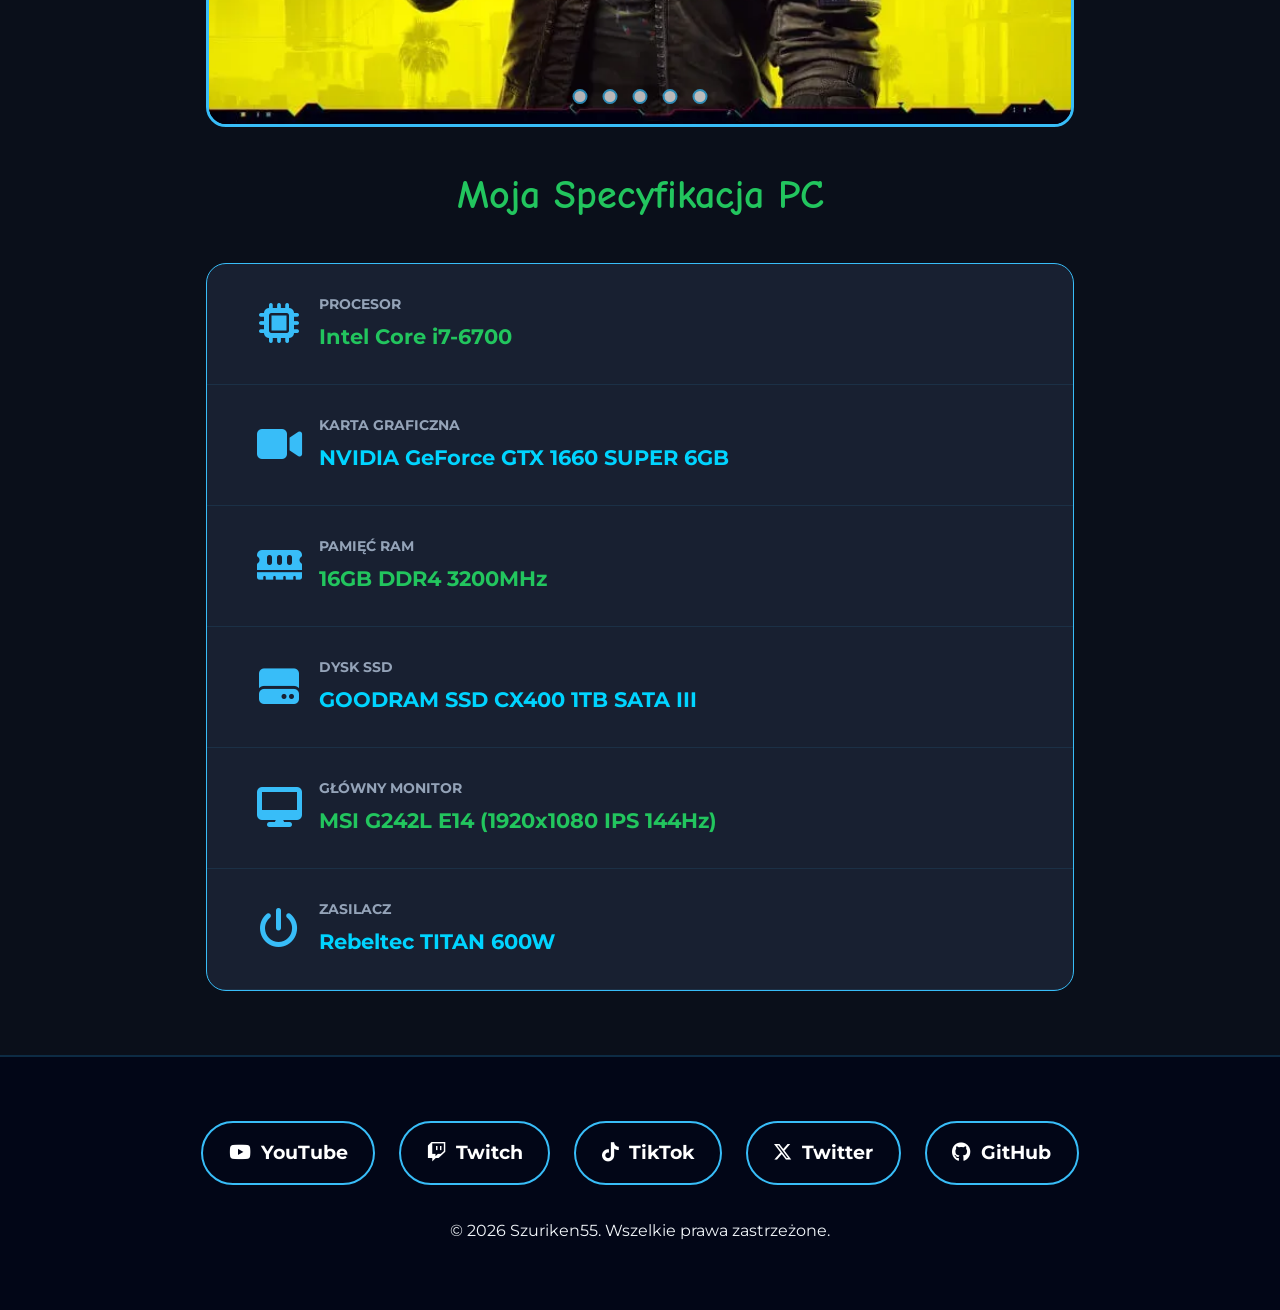
==== commit 2803d506: "Update index.html" ====
--- a/index.html
+++ b/index.html
@@ -11,6 +11,9 @@
 
     <link rel="preload" href="zdj.webp" as="image" fetchpriority="high">
 
+    <link rel="preload" href="https://cdnjs.cloudflare.com/ajax/libs/font-awesome/6.5.1/webfonts/fa-solid-900.woff2" as="font" type="font/woff2" crossorigin="anonymous">
+    <link rel="preload" href="https://cdnjs.cloudflare.com/ajax/libs/font-awesome/6.5.1/webfonts/fa-brands-400.woff2" as="font" type="font/woff2" crossorigin="anonymous">
+    
     <link rel="preconnect" href="https://fonts.googleapis.com">
     <link rel="preconnect" href="https://fonts.gstatic.com" crossorigin>
     
--- a/index.css
+++ b/index.css
@@ -119,6 +119,13 @@
     height: auto;
     aspect-ratio: 1024 / 765;
     display: block;
+    animation: slideUpFade 1.5s cubic-bezier(0.25, 0.46, 0.45, 0.94) both;
+    will-change: transform, opacity;
+}
+
+@keyframes slideUpFade {
+    0% { transform: translateY(50px); opacity: 0; }
+    100% { transform: translateY(0); opacity: 1; }
 }
 
 .photo-overlay {
@@ -151,7 +158,7 @@
 
 /* --- SLIDER --- */
 .section-title { font-size: 2.5rem; color: var(--neon-green); text-align: center; margin-bottom: 2rem; font-family: 'Comic Neue', cursive; }
-.slider-wrapper { position: relative; border-radius: 20px; overflow: hidden; border: 3px solid var(--accent); background: #000; }
+.slider-wrapper { position: relative; border-radius: 20px; overflow: hidden; border: 3px solid var(--accent); background: #000; } /* Dodane czarne tło w razie gdy obrazek ma inne proporcje */
 
 .slider-track { 
     display: flex; 
@@ -166,9 +173,9 @@
 .slider-track img { 
     flex: 0 0 100%;
     width: 100%; 
-    height: 100%; 
+    height: 100%; /* Zmienione na 100% */
     aspect-ratio: 16 / 9;
-    object-fit: contain;
+    object-fit: contain; /* ZMIANA: zapobiega ucinaniu zdjęć! */
     scroll-snap-align: start; 
 }
 
@@ -203,47 +210,27 @@
 .neon-text-green { color: var(--neon-green); }
 .neon-text-blue { color: var(--neon-blue); }
 
-/* --- SOCIAL MEDIA (STARA, KLASYCZNA WERSJA) --- */
-.main-footer { 
-    background: #020617; 
-    padding: 4rem 1rem; 
-    text-align: center; 
-    border-top: 2px solid rgba(56, 189, 248, 0.2); 
-}
-
-.social-icons { 
-    display: flex; 
-    justify-content: center; 
-    gap: 1.5rem; 
-    list-style: none; 
-    margin-bottom: 2rem; 
-    flex-wrap: wrap; 
-    padding: 0; 
-}
-
+/* --- SOCIAL MEDIA --- */
+.main-footer { background: #020617; padding: 4rem 1rem; text-align: center; border-top: 2px solid rgba(56, 189, 248, 0.2); }
+.social-icons { display: flex; justify-content: center; gap: 1.5rem; list-style: none; margin-bottom: 2rem; flex-wrap: wrap; }
 .social-icons a {
-    color: var(--accent); 
-    font-size: 2rem; /* Większy rozmiar starych ikon */
-    text-decoration: none; 
-    transition: 0.3s;
-    display: inline-block;
-}
-
-.social-icons a:hover { 
-    color: var(--neon-green); 
-    transform: translateY(-5px); 
-}
+    color: #fff; text-decoration: none; font-weight: 700; border: 2px solid var(--accent);
+    padding: 0.8rem 1.6rem; font-size: 1.2rem; border-radius: 50px; transition: 0.3s;
+    display: flex; align-items: center; gap: 10px;
+}
+.social-icons a:hover { transform: scale(1.1); color: #fff; }
+.social-icons a.icon-yt:hover { background: #ff0000; border-color: #ff0000; box-shadow: 0 0 20px #ff0000; }
+.social-icons a.icon-tw:hover { background: #9146ff; border-color: #9146ff; box-shadow: 0 0 20px #9146ff; }
+.social-icons a.icon-tt:hover { background: #000; border-color: #fff; box-shadow: 0 0 20px #fff; }
+.social-icons a.icon-x:hover { background: #000; border-color: #555; box-shadow: 0 0 20px #555; }
+.social-icons a.icon-gh:hover { background: #333; border-color: #333; box-shadow: 0 0 20px #333; }
 
 /* RESPONSYWNOŚĆ */
 @media (max-width: 768px) {
     .header-container { flex-direction: column; text-align: center; }
     .brand { order: 2; font-size: 1.5rem; }
     .huge-title { order: 1; font-size: 2.2rem; margin-bottom: 10px; }
-    
     .spec-row { padding: 1rem; }
     .spec-icon { width: 50px; font-size: 1.8rem; }
     .spec-details p { font-size: 1rem; }
-    
-    .social-icons { gap: 1rem; }
-    .social-icons a { font-size: 1.5rem; padding: 10px; }
-}
+}
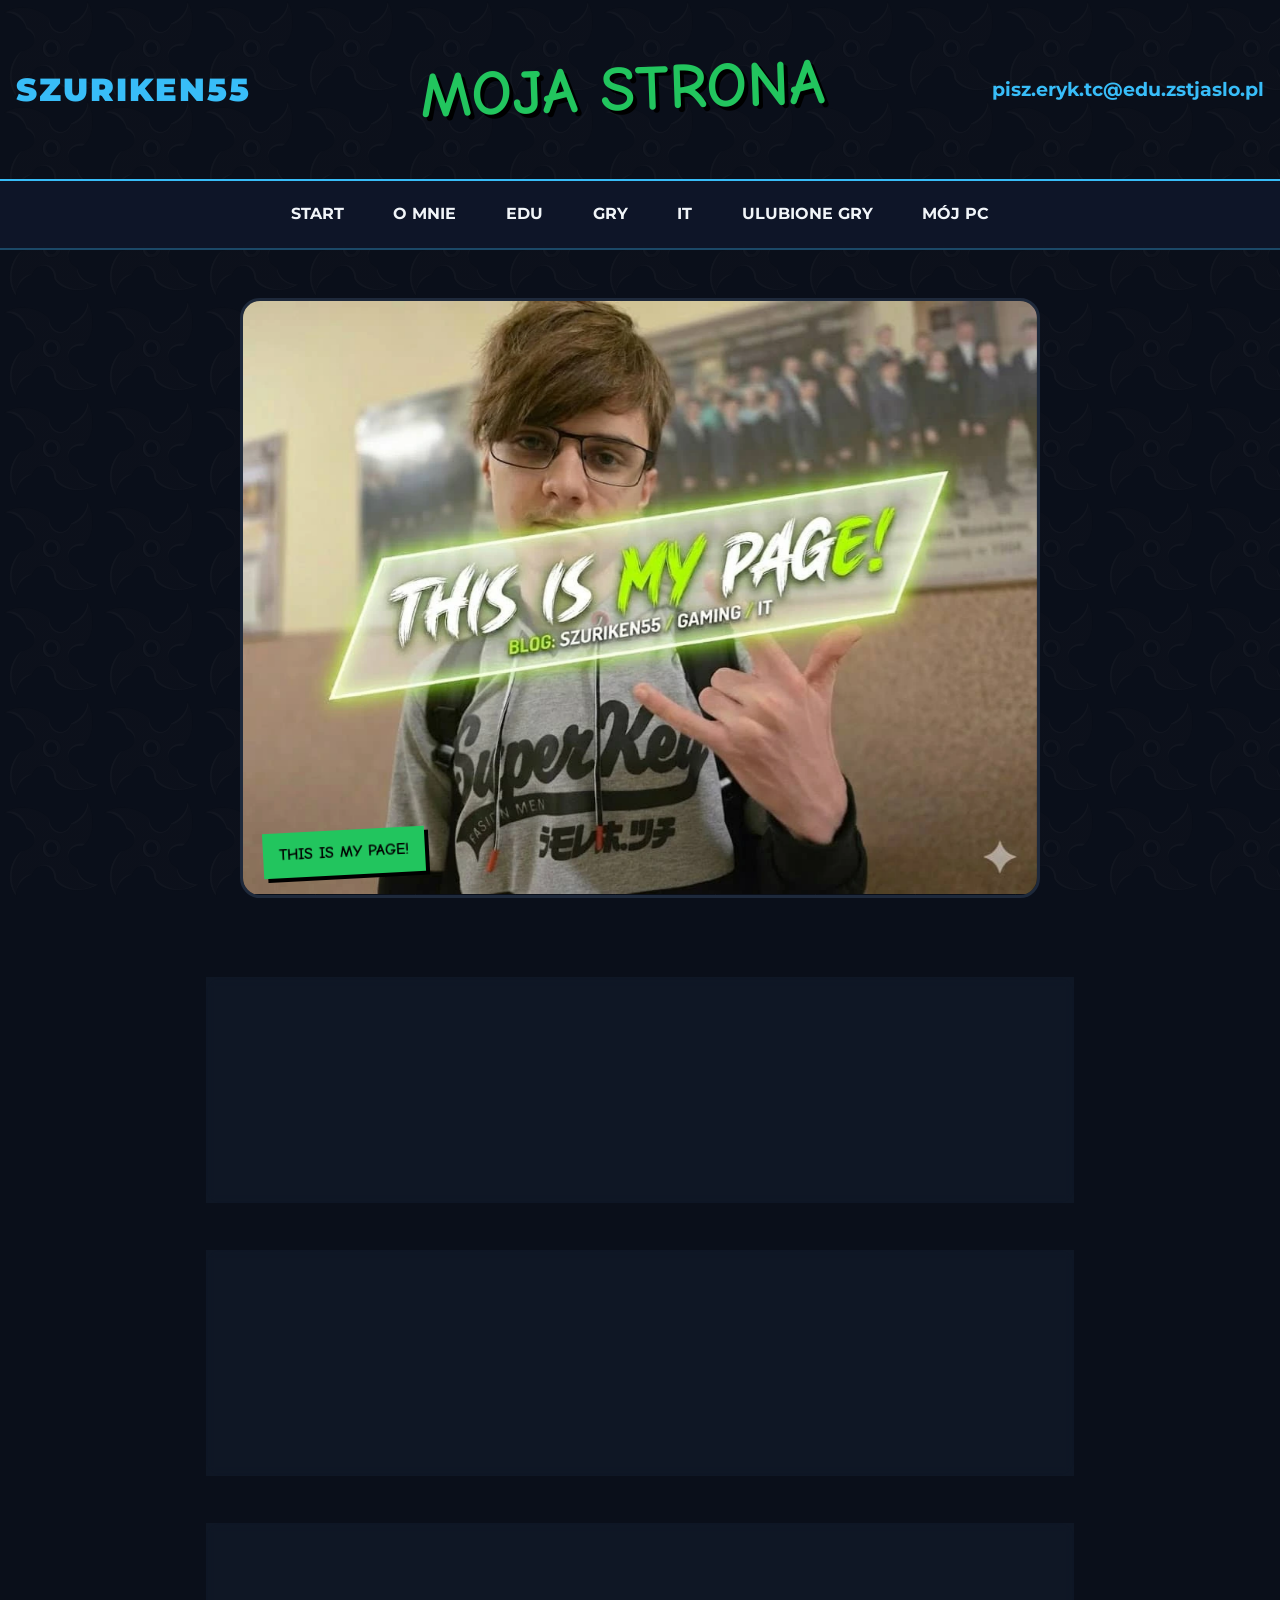
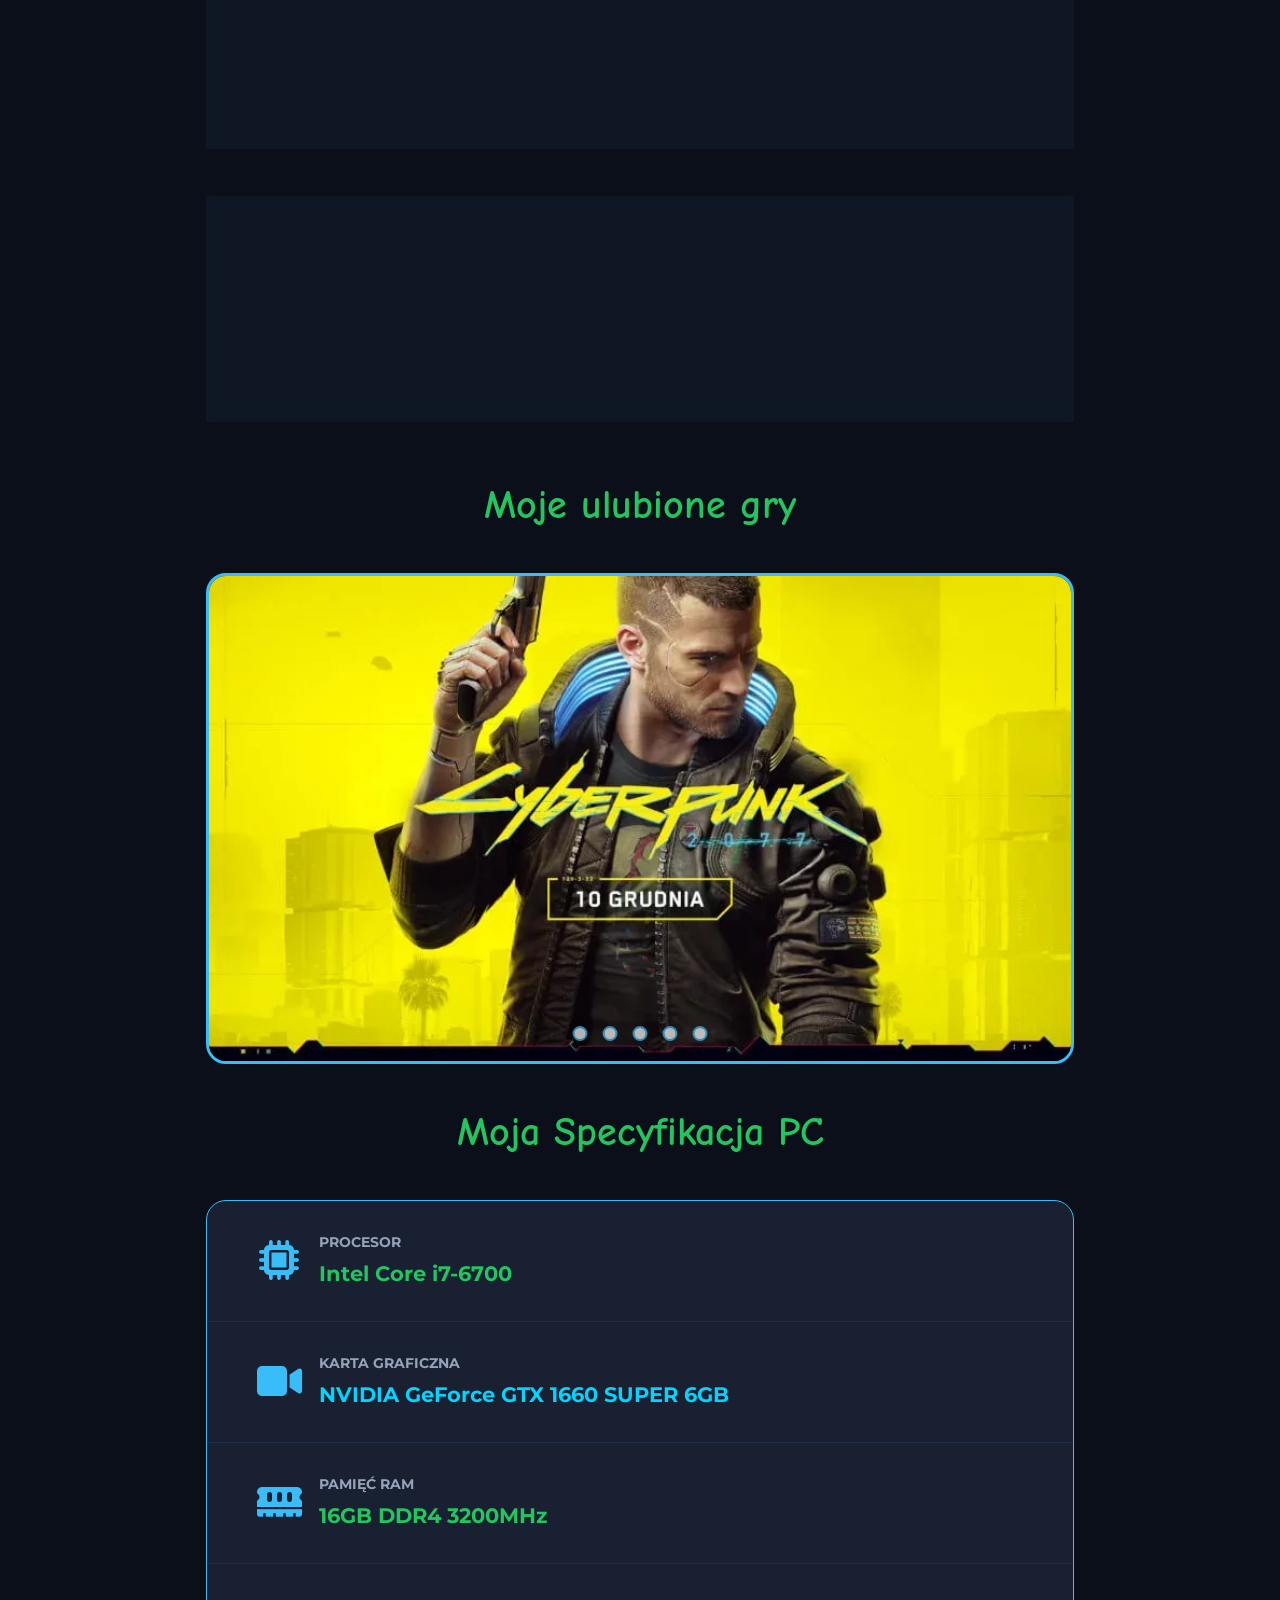
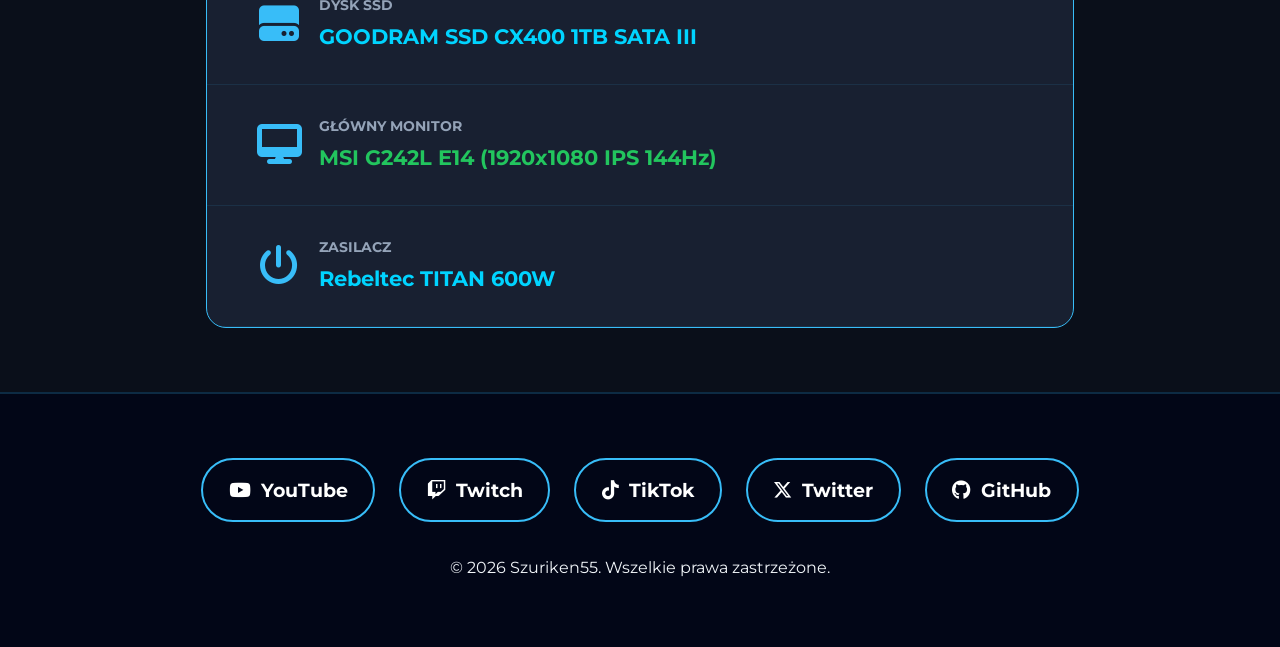
==== commit 117c2db3: "Add files via upload" ====
--- a/index.html
+++ b/index.html
@@ -11,9 +11,6 @@
 
     <link rel="preload" href="zdj.webp" as="image" fetchpriority="high">
 
-    <link rel="preload" href="https://cdnjs.cloudflare.com/ajax/libs/font-awesome/6.5.1/webfonts/fa-solid-900.woff2" as="font" type="font/woff2" crossorigin="anonymous">
-    <link rel="preload" href="https://cdnjs.cloudflare.com/ajax/libs/font-awesome/6.5.1/webfonts/fa-brands-400.woff2" as="font" type="font/woff2" crossorigin="anonymous">
-    
     <link rel="preconnect" href="https://fonts.googleapis.com">
     <link rel="preconnect" href="https://fonts.gstatic.com" crossorigin>
     
@@ -42,10 +39,10 @@
     <nav>
         <ul>
             <li><a href="#">Start</a></li>
-            <li><a href="#o-mnie">O mnie</a></li>
-            <li><a href="#edu">Edu</a></li>
-            <li><a href="#gry">Gry</a></li>
-            <li><a href="#it">IT</a></li>
+            <li><a href="o-mnie.html">O mnie</a></li>
+            <li><a href="edukacja.html">Edu</a></li>
+            <li><a href="gry.html">Gry</a></li>
+            <li><a href="it.html">IT</a></li>
             <li><a href="#ulubione-gry">Ulubione Gry</a></li>
             <li><a href="#setup">Mój PC</a></li>
         </ul>
@@ -60,79 +57,47 @@
         </div>
 
         <div class="container-fluid">
-            <article id="o-mnie">
-              <h2>O mnie</h2>
-              <p>
-                Witaj w moim cyfrowym świecie! Nazywam się Eryk, ale w sieci
-                znajdziesz mnie pod nickiem <strong>Szuriken55</strong>. Jestem
-                pasjonatem nowoczesnych technologii, który każdą wolną chwilę
-                poświęca na zgłębianie tajników świata IT oraz analizowanie mechanik
-                w najnowszych produkcjach gamingowych. Moim celem jest połączenie
-                pasji do tworzenia treści z profesjonalnym podejściem do
-                programowania.
-              </p>
-              <p>
-                Moja przygoda z komputerami zaczęła się już dawno temu, ale to
-                właśnie teraz czuję, że webdevelopment to ścieżka, którą chcę
-                podążać. Stosuję tutaj techniki takie jak
-                <strong>Flexbox</strong> oraz <strong>CSS Scroll Snap</strong>, aby
-                stworzyć responsywną stronę internetową, która jest nie tylko
-                estetyczna, ale i funkcjonalna. Nieustannie eksperymentuję z nowymi
-                bibliotekami, aby moje projekty były zawsze na najwyższym poziomie.
-              </p>
-            </article>
+            <a href="o-mnie.html" class="main-card-link">
+                <article id="o-mnie">
+                  <h2>O mnie <i class="fa-solid fa-arrow-right-long card-arrow"></i></h2>
+                  <p>
+                    Witaj w moim cyfrowym świecie! Nazywam się Eryk, ale w sieci
+                    znajdziesz mnie pod nickiem <strong>Szuriken55</strong>. Jestem
+                    pasjonatem nowoczesnych technologii... (Kliknij, aby przeczytać więcej)
+                  </p>
+                </article>
+            </a>
 
-            <article id="edu">
-              <h2>Edukacja i Rozwój</h2>
-              <p>
-                Obecnie kształcę się w
-                <strong>Zespole Szkół Technicznych w Jaśle (ZST Jasło)</strong>, na
-                kierunku informatycznym. To tutaj kładę fundamenty pod moją przyszłą
-                karierę zawodową, ucząc się budowy sieci, administracji systemami
-                oraz podstaw algorytmiki.
-              </p>
-              <p>
-                Poza zajęciami szkolnymi biorę udział w kursach online i śledzę
-                najnowsze trendy w branży IT. Wierzę, że w zawodzie informatyka
-                kluczowa jest samodyscyplina i ciągłe poszerzanie horyzontów,
-                dlatego codziennie poświęcam czas na naukę nowych języków
-                programowania i rozwiązywanie problemów logicznych.
-              </p>
-            </article>
+            <a href="edukacja.html" class="main-card-link">
+                <article id="edu">
+                  <h2>Edukacja i Rozwój <i class="fa-solid fa-arrow-right-long card-arrow"></i></h2>
+                  <p>
+                    Obecnie kształcę się w
+                    <strong>Zespole Szkół Technicznych w Jaśle (ZST Jasło)</strong>, na
+                    kierunku informatycznym... (Kliknij, aby zobaczyć szczegóły)
+                  </p>
+                </article>
+            </a>
 
-            <article id="gry">
-              <h2>Strefa Gamingu</h2>
-              <p>
-                Gaming to dla mnie coś więcej niż tylko rozrywka – to ogromna część
-                mojego życia i fascynacja interaktywną narracją. Szczególną uwagę
-                poświęcam tytułom z otwartym światem oraz e-sportowym zmaganiom,
-                które wymagają refleksu i strategicznego myślenia.
-              </p>
-              <p>
-                Interesuje mnie nie tylko sama rozgrywka, ale również proces
-                powstawania gier – od pierwszych szkiców koncepcyjnych po
-                optymalizację kodu. Na moim blogu staram się dzielić spostrzeżeniami
-                na temat balansu rozgrywki oraz nowatorskich rozwiązań, które
-                wprowadzają deweloperzy w najnowszych hitach.
-              </p>
-            </article>
+            <a href="gry.html" class="main-card-link">
+                <article id="gry">
+                  <h2>Strefa Gamingu <i class="fa-solid fa-arrow-right-long card-arrow"></i></h2>
+                  <p>
+                    Gaming to dla mnie coś więcej niż tylko rozrywka – to ogromna część
+                    mojego życia i fascynacja interaktywną narracją... (Sprawdź moje recenzje)
+                  </p>
+                </article>
+            </a>
 
-            <article id="it">
-              <h2>Świat IT i Hardware</h2>
-              <p>
-                Świat IT zmienia się niemal każdego dnia, a ja staram się być na
-                bieżąco z każdą technologiczną nowinką. Fascynuje mnie zarówno
-                warstwa sprzętowa (hardware), jak i nowoczesne rozwiązania
-                software'owe, które ułatwiają nam codzienne życie.
-              </p>
-              <p>
-                Uwielbiam śledzić premiery nowych podzespołów komputerowych,
-                analizować testy wydajności procesorów oraz kart graficznych. Wiedza
-                o tym, jak dobrać odpowiednie komponenty, pozwala mi nie tylko
-                budować wydajne maszyny, ale także lepiej rozumieć ograniczenia i
-                możliwości współczesnego oprogramowania.
-              </p>
-            </article>
+            <a href="it.html" class="main-card-link">
+                <article id="it">
+                  <h2>Świat IT i Hardware <i class="fa-solid fa-arrow-right-long card-arrow"></i></h2>
+                  <p>
+                    Świat IT zmienia się niemal każdego dnia, a ja staram się być na
+                    bieżąco z każdą technologiczną nowinką... (Zobacz moje projekty IT)
+                  </p>
+                </article>
+            </a>
 
             <section id="ulubione-gry" class="games-slider-section">
                 <h3 class="section-title">Moje ulubione gry</h3>
@@ -145,11 +110,11 @@
                         <img id="game-5" src="mc.webp" alt="Minecraft" width="800" height="450" loading="lazy" decoding="async">
                     </div>
                     <div class="slider-nav">
-                        <a href="#game-1" aria-label="Cyberpunk 2077"></a>
-                        <a href="#game-2" aria-label="Wiedźmin 3"></a>
-                        <a href="#game-3" aria-label="Elden Ring"></a>
-                        <a href="#game-4" aria-label="CS2"></a>
-                        <a href="#game-5" aria-label="Minecraft"></a>
+                        <a href="#game-1"></a>
+                        <a href="#game-2"></a>
+                        <a href="#game-3"></a>
+                        <a href="#game-4"></a>
+                        <a href="#game-5"></a>
                     </div>
                 </div>
             </section>
@@ -217,4 +182,4 @@
         </div>
     </footer>
 </body>
-</html>
+</html>
--- a/index.css
+++ b/index.css
@@ -152,13 +152,40 @@
     margin-bottom: 3rem;
     border-left: 5px solid var(--accent);
     scroll-margin-top: 100px;
-}
-
-article h2 { font-size: 2.2rem; color: var(--accent); margin-bottom: 1.5rem; }
+    transition: 0.3s; /* Dodane dla płynności */
+}
+
+article h2 { font-size: 2.2rem; color: var(--accent); margin-bottom: 1.5rem; display: flex; justify-content: space-between; align-items: center; }
+
+/* NOWE: Efekt klikalnych kafelków */
+.main-card-link {
+    text-decoration: none;
+    color: inherit;
+    display: block;
+}
+
+.main-card-link:hover article {
+    background-color: rgba(30, 41, 59, 0.9);
+    transform: translateY(-5px);
+    border-left-color: var(--neon-green);
+    box-shadow: 0 10px 20px rgba(0,0,0,0.3);
+}
+
+.card-arrow {
+    font-size: 1.5rem;
+    opacity: 0;
+    transition: 0.3s;
+    color: var(--neon-green);
+}
+
+.main-card-link:hover .card-arrow {
+    opacity: 1;
+    transform: translateX(10px);
+}
 
 /* --- SLIDER --- */
 .section-title { font-size: 2.5rem; color: var(--neon-green); text-align: center; margin-bottom: 2rem; font-family: 'Comic Neue', cursive; }
-.slider-wrapper { position: relative; border-radius: 20px; overflow: hidden; border: 3px solid var(--accent); background: #000; } /* Dodane czarne tło w razie gdy obrazek ma inne proporcje */
+.slider-wrapper { position: relative; border-radius: 20px; overflow: hidden; border: 3px solid var(--accent); background: #000; } 
 
 .slider-track { 
     display: flex; 
@@ -173,9 +200,9 @@
 .slider-track img { 
     flex: 0 0 100%;
     width: 100%; 
-    height: 100%; /* Zmienione na 100% */
+    height: 100%; 
     aspect-ratio: 16 / 9;
-    object-fit: contain; /* ZMIANA: zapobiega ucinaniu zdjęć! */
+    object-fit: contain; 
     scroll-snap-align: start; 
 }
 
@@ -233,4 +260,4 @@
     .spec-row { padding: 1rem; }
     .spec-icon { width: 50px; font-size: 1.8rem; }
     .spec-details p { font-size: 1rem; }
-}
+}
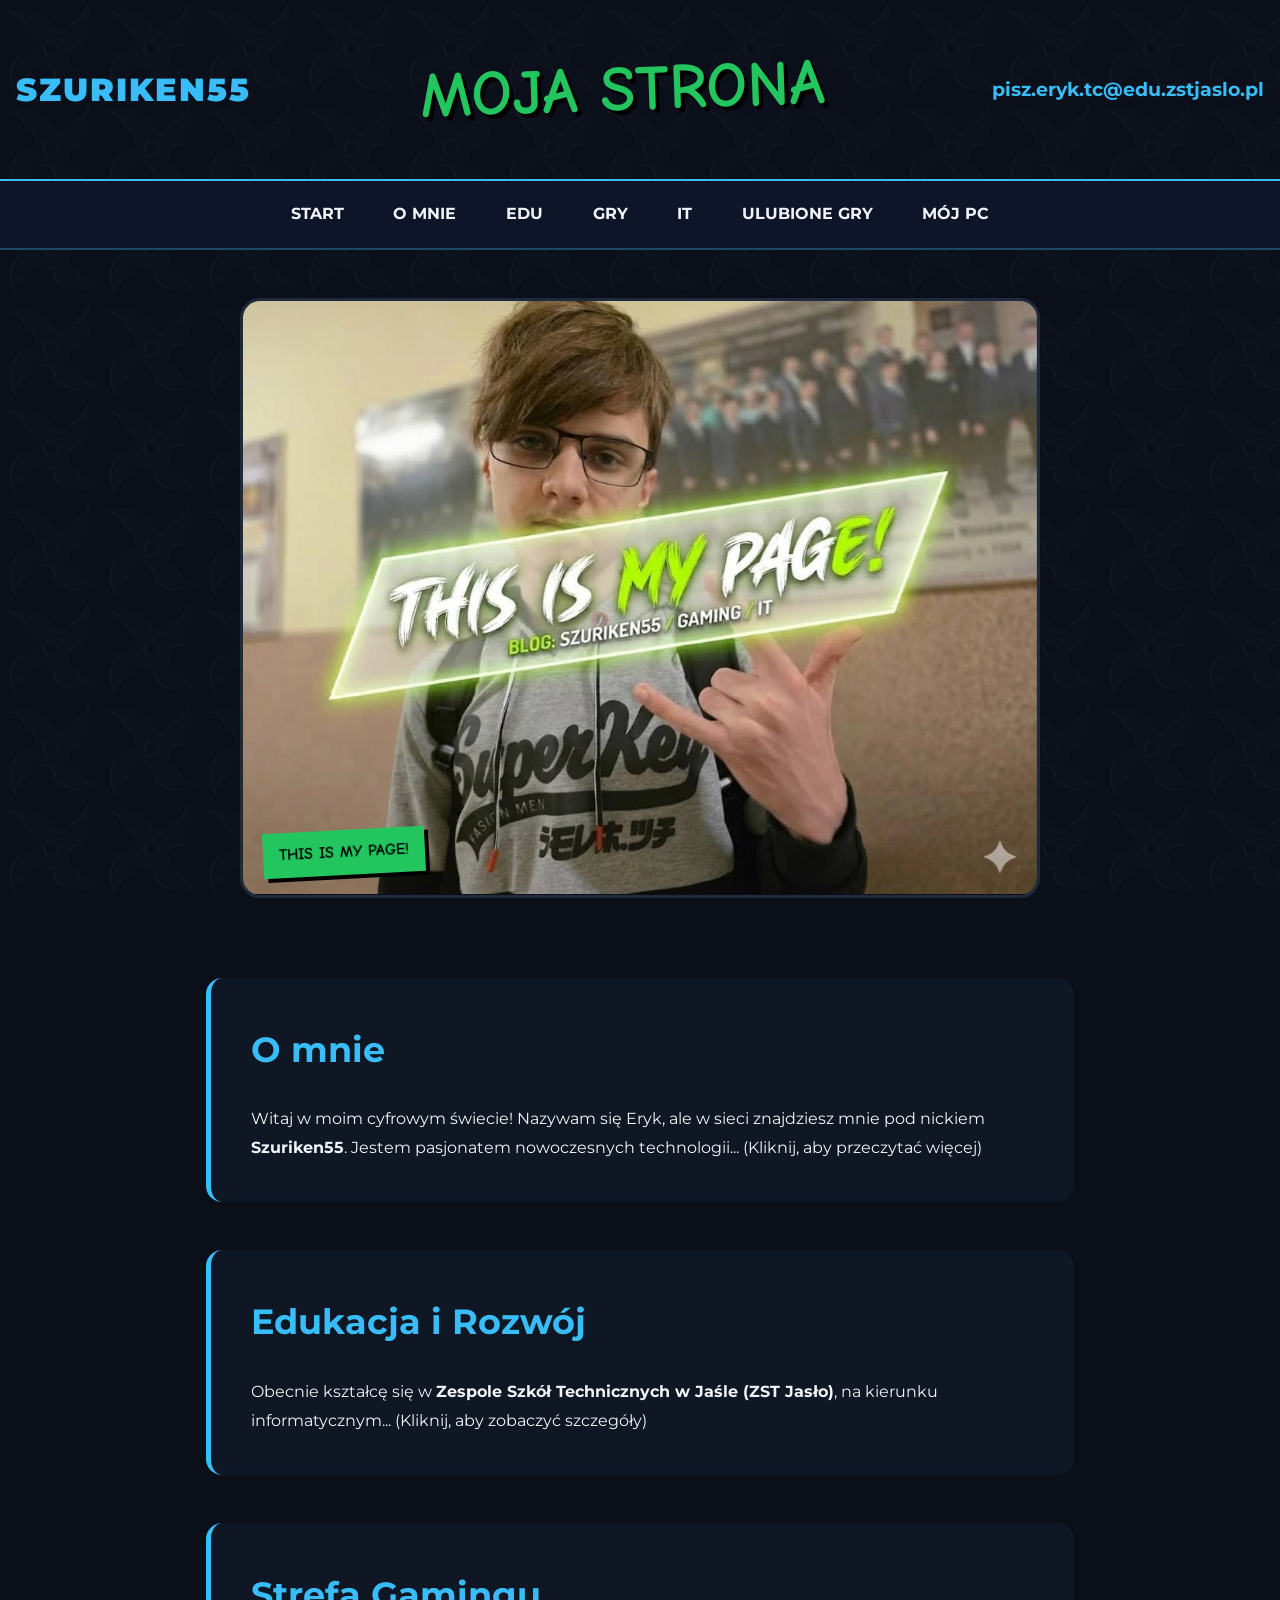
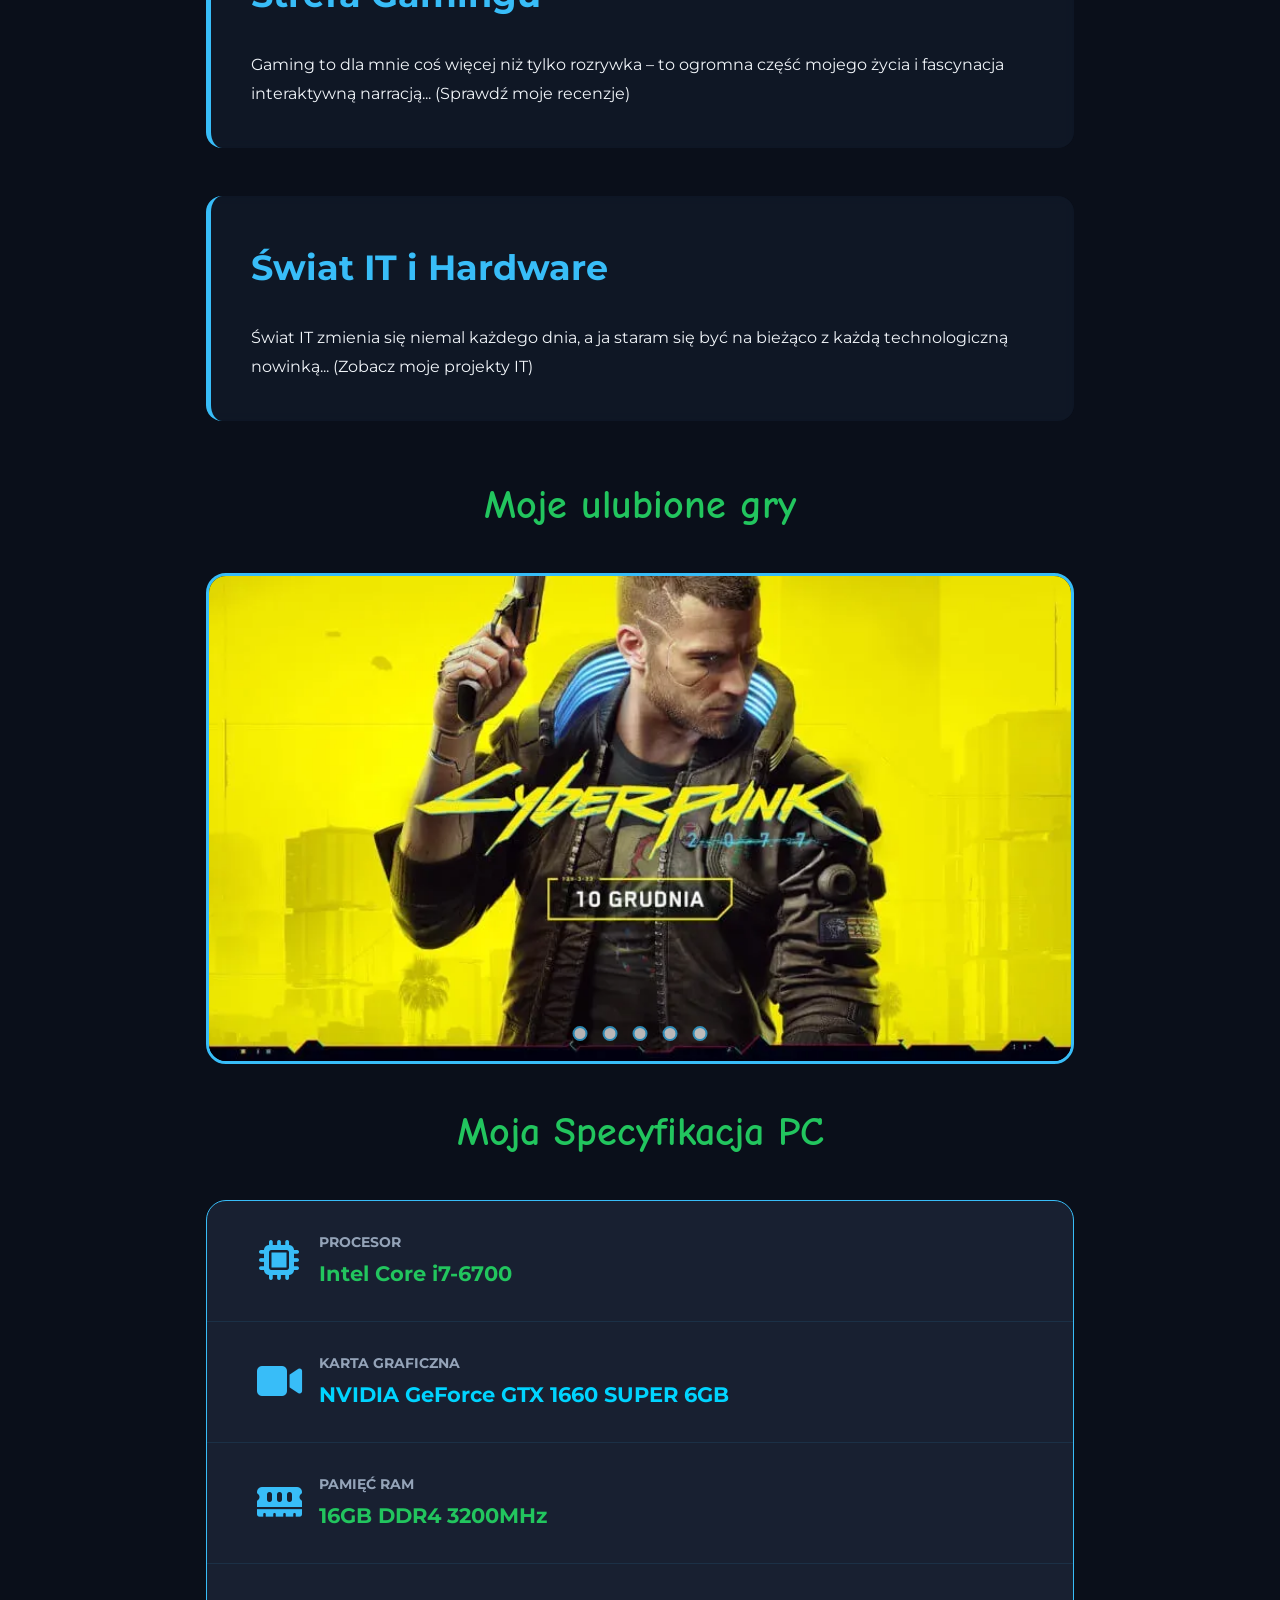
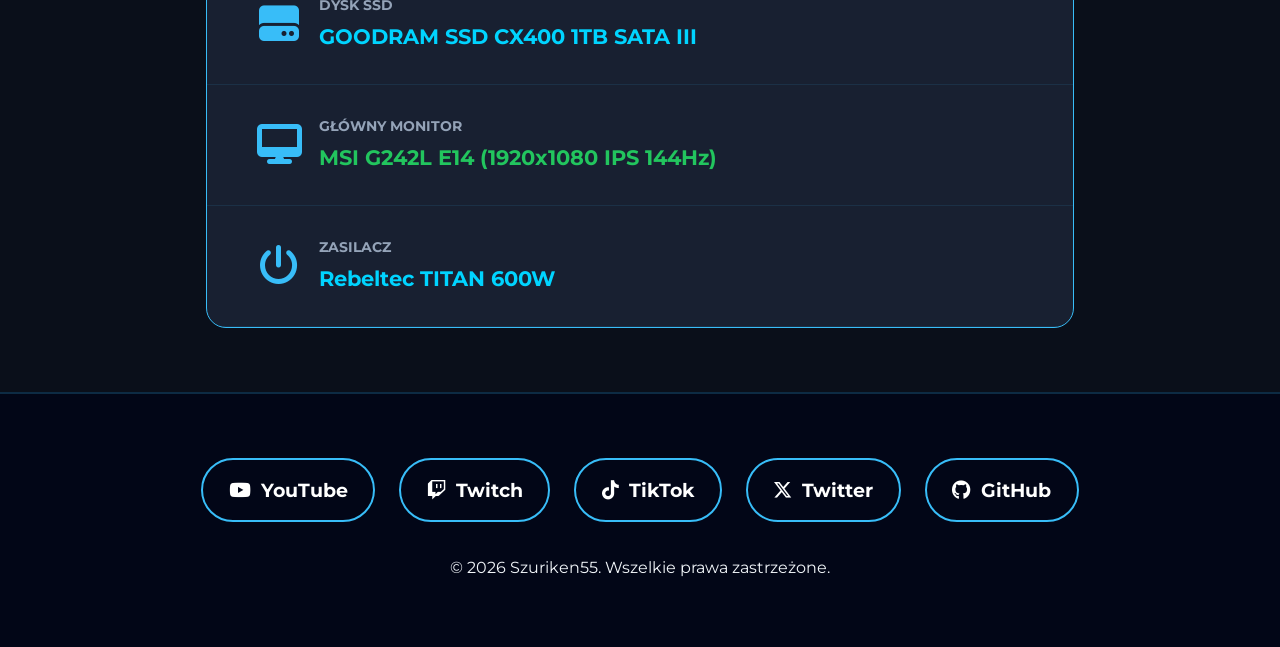
==== commit fdf15c88: "Update index.html" ====
--- a/index.html
+++ b/index.html
@@ -110,11 +110,11 @@
                         <img id="game-5" src="mc.webp" alt="Minecraft" width="800" height="450" loading="lazy" decoding="async">
                     </div>
                     <div class="slider-nav">
-                        <a href="#game-1"></a>
-                        <a href="#game-2"></a>
-                        <a href="#game-3"></a>
-                        <a href="#game-4"></a>
-                        <a href="#game-5"></a>
+                <a href="#game-1" aria-label="Idź do gry 1"></a>
+                <a href="#game-2" aria-label="Idź do gry 2"></a>
+                <a href="#game-3" aria-label="Idź do gry 3"></a>
+                <a href="#game-4" aria-label="Idź do gry 4"></a>
+                <a href="#game-5" aria-label="Idź do gry 5"></a>
                     </div>
                 </div>
             </section>
@@ -182,4 +182,4 @@
         </div>
     </footer>
 </body>
-</html>+</html>
